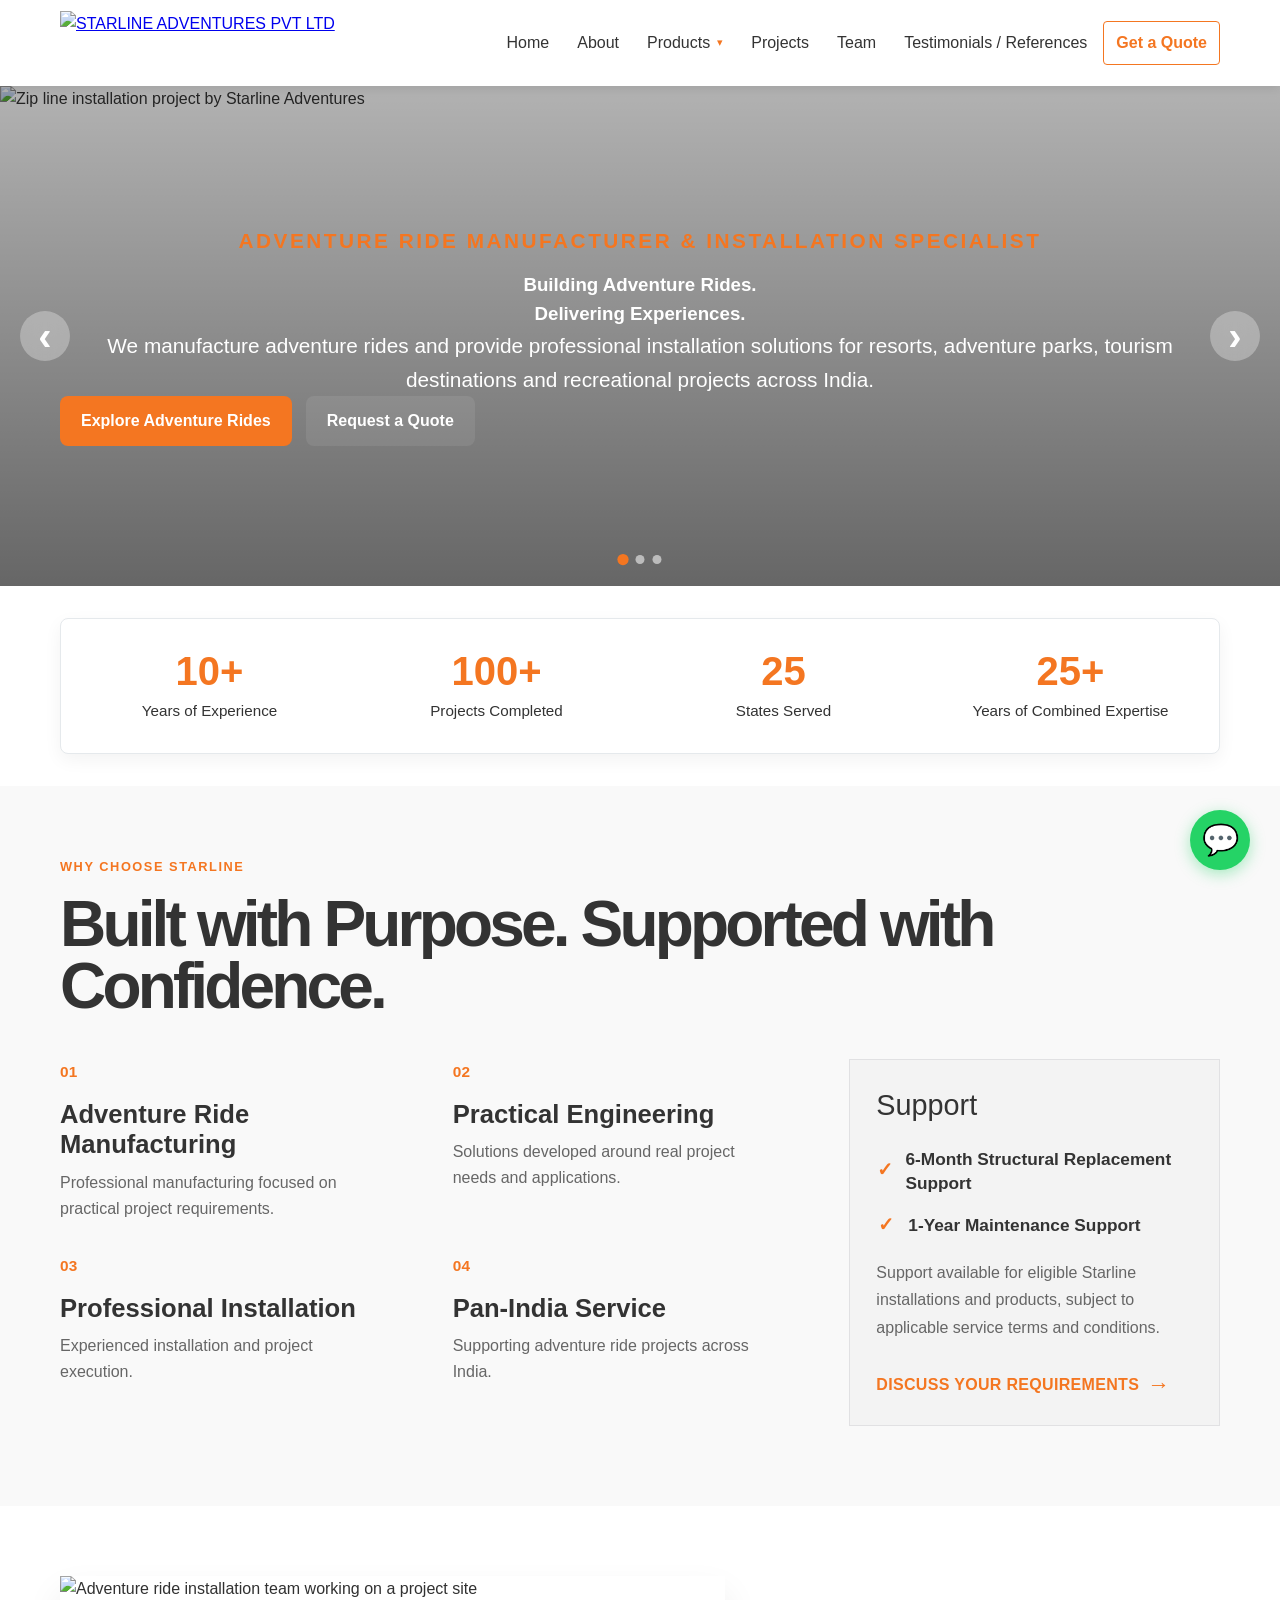
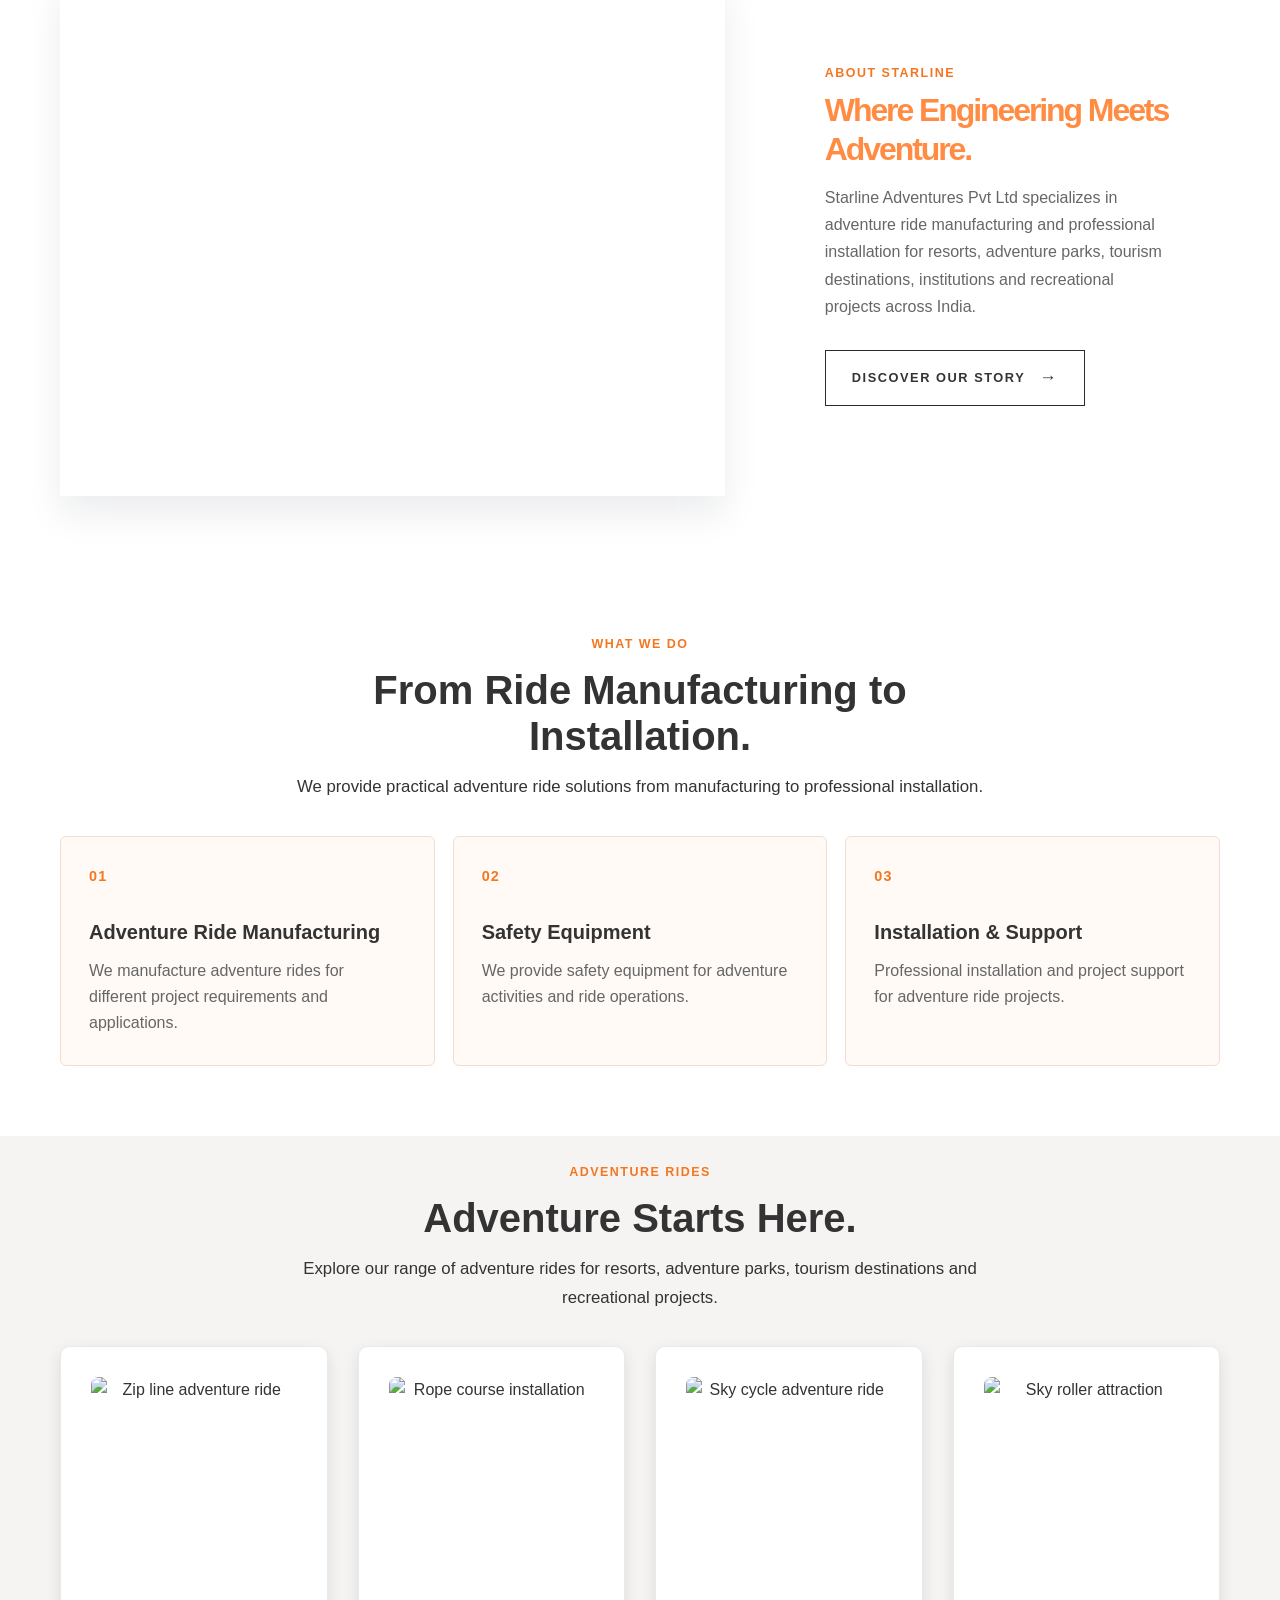
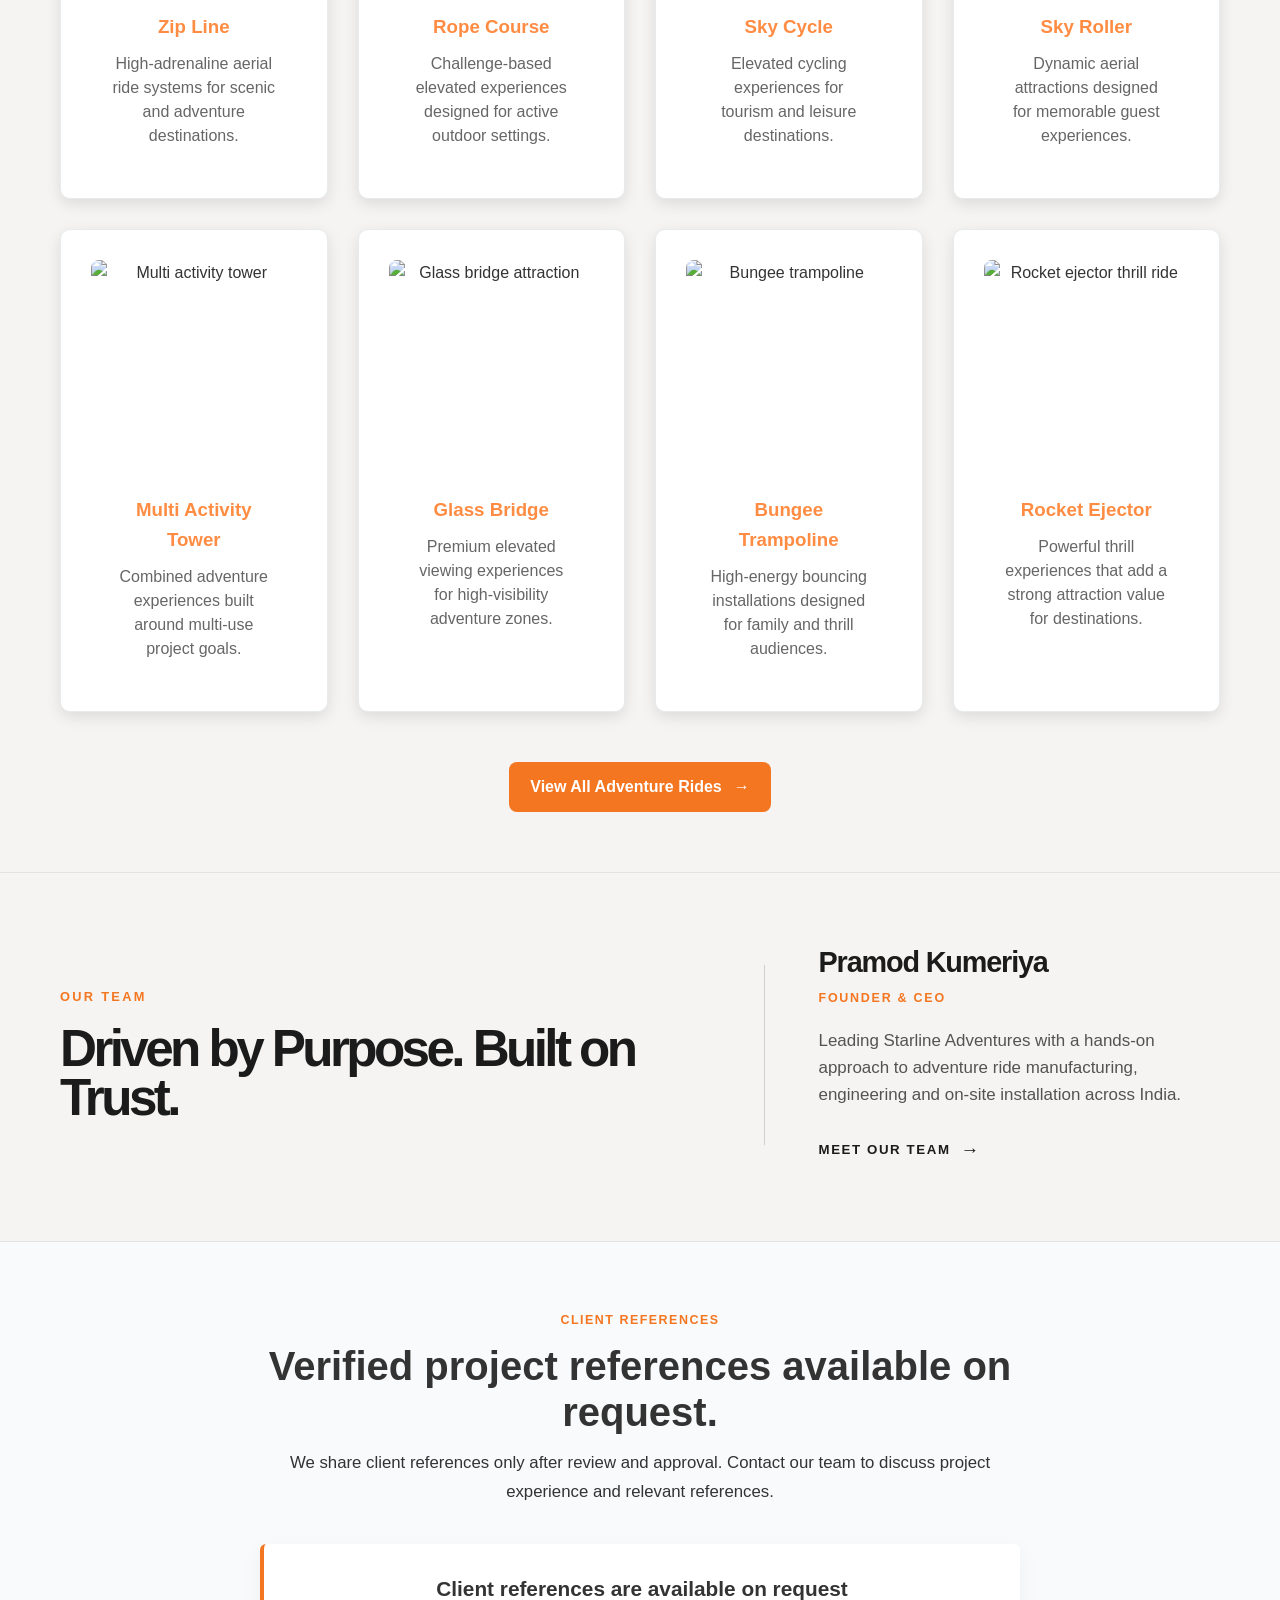
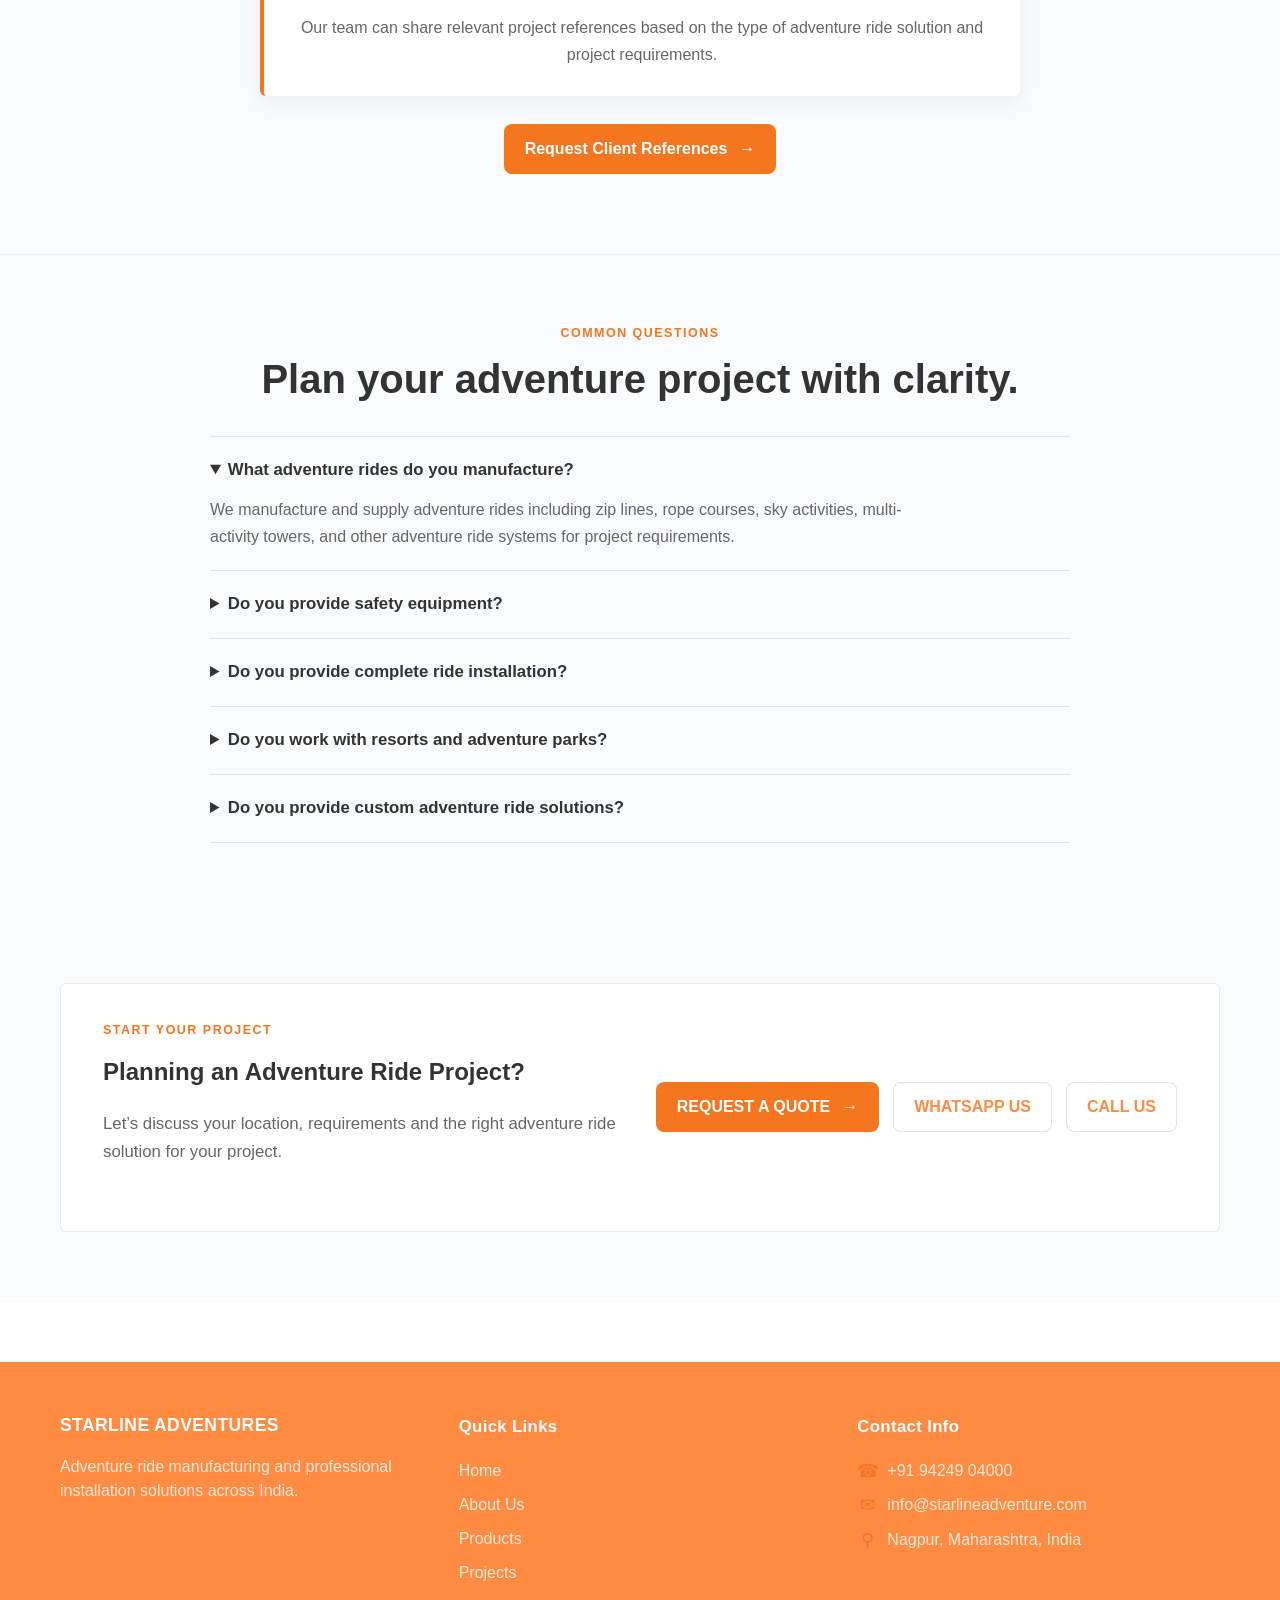
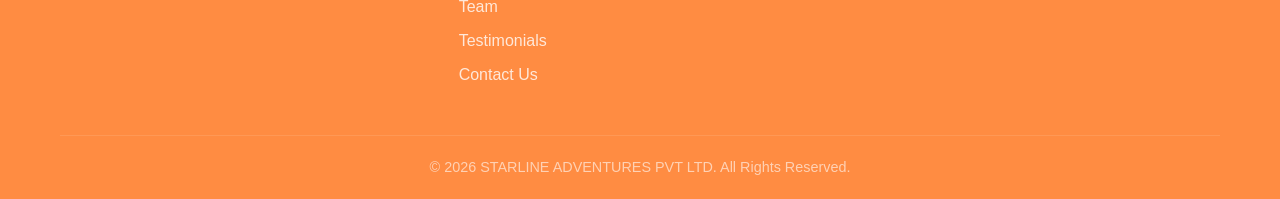
==== index.html @ 7ef1ff7c "Add files via upload" ====
<!DOCTYPE html>
    <html lang="en">

    <head>
        <meta charset="UTF-8">
        <meta name="viewport" content="width=device-width, initial-scale=1.0">

        <meta name="description"
            content="Starline Adventures is an adventure ride manufacturer and installation specialist, delivering adventure rides, safety equipment, and professional installation solutions across India.">

        <meta name="robots" content="index, follow">
        <meta name="theme-color" content="#F47621">
        <link rel="canonical" href="https://starlineadventures.com/">
        <meta property="og:type" content="website">
        <meta property="og:url" content="https://starlineadventures.com/">
        <meta property="og:title" content="Adventure Ride Manufacturer & Installation Specialist | Starline Adventures">
        <meta property="og:description" content="Starline Adventures is an adventure ride manufacturer and installation specialist delivering adventure rides, safety equipment, and professional installation solutions across India.">
        <meta property="og:image" content="https://starlineadventures.com/images/zipline_square.jpeg">
        <meta property="og:image:alt" content="Adventure ride installation by Starline Adventures">
        <meta name="twitter:card" content="summary_large_image">
        <meta name="twitter:title" content="Adventure Ride Manufacturer & Installation Specialist | Starline Adventures">
        <meta name="twitter:description" content="Starline Adventures is an adventure ride manufacturer and installation specialist delivering adventure rides, safety equipment, and professional installation solutions across India.">
        <meta name="twitter:image" content="https://starlineadventures.com/images/zipline_square.jpeg">
        <meta name="twitter:image:alt" content="Adventure ride installation by Starline Adventures">

        <link rel="icon" href="images/starline_logo.png" type="image/png">
        <link rel="preload" href="images/zipline_square.jpeg" as="image">

        <script type="application/ld+json">
        {
            "@context": "https://schema.org",
            "@graph": [
                {
                    "@type": "Organization",
                    "@id": "https://starlineadventures.com/#organization",
                    "name": "STARLINE ADVENTURES PVT LTD",
                    "url": "https://starlineadventures.com/",
                    "logo": "https://starlineadventures.com/images/starline_logo.png",
                    "telephone": "+91 94249 04000",
                    "email": "info@starlineadventure.com"
                },
                {
                    "@type": "LocalBusiness",
                    "@id": "https://starlineadventures.com/#localbusiness",
                    "name": "STARLINE ADVENTURES PVT LTD",
                    "url": "https://starlineadventures.com/",
                    "telephone": "+91 94249 04000",
                    "email": "info@starlineadventure.com",
                    "address": {
                        "@type": "PostalAddress",
                        "addressLocality": "Nagpur",
                        "addressRegion": "Maharashtra",
                        "addressCountry": "IN"
                    },
                    "parentOrganization": {
                        "@id": "https://starlineadventures.com/#organization"
                    }
                },
                {
                    "@type": "WebSite",
                    "@id": "https://starlineadventures.com/#website",
                    "name": "STARLINE ADVENTURES PVT LTD",
                    "url": "https://starlineadventures.com/",
                    "publisher": {
                        "@id": "https://starlineadventures.com/#organization"
                    }
                }
            ]
        }
        </script>

        <title>Adventure Ride Manufacturer & Installation Specialist | Starline Adventures</title>

        <link rel="stylesheet" href="css/style.css">
        <script src="js/config.js"></script>
    </head>

    <body>

        <!-- =========================
            HEADER
        ========================== -->
        <header class="header">

            <div class="container">

                <div class="header-content">

                    <!-- Logo -->
                    <a href="index.html" class="logo" aria-label="Starline Adventures Home">
                        <img src="images/starline_logo.png" alt="STARLINE ADVENTURES PVT LTD">
                    </a>


                    <!-- Mobile Menu -->
                    <button class="hamburger"
                        type="button"
                        aria-label="Open navigation menu"
                        aria-expanded="false"
                        aria-controls="primary-navigation">

                        <span></span>
                        <span></span>
                        <span></span>

                    </button>


                    <!-- Navigation -->
                    <nav class="nav-menu"
                        id="primary-navigation"
                        aria-label="Primary Navigation">

                        <a href="index.html"
                            class="active"
                            aria-current="page">
                            Home
                        </a>

                        <a href="about.html">
                            About
                        </a>

                        <div class="nav-dropdown">
                            <button class="nav-dropdown-toggle" type="button" aria-expanded="false" aria-haspopup="true" aria-controls="products-navigation">
                                Products <span class="nav-arrow" aria-hidden="true">&#9662;</span>
                            </button>
                            <div class="nav-dropdown-menu" id="products-navigation">
                                <a href="products.html">All Products</a>
                                <a href="products.html#zip-line">Adventure Rides</a>
                                <a href="products.html#safety">Safety Equipment</a>
                            </div>
                        </div>

                        <a href="portfolio.html">
                            Projects
                        </a>

                        <a href="team.html">
                            Team
                        </a>

                        <a href="testimonials.html">
                            Testimonials / References
                        </a>

                        <a href="contact.html"
                            class="nav-contact-btn">
                            Get a Quote
                        </a>

                    </nav>

                </div>

            </div>

        </header>


        <main>


            <!-- =========================
                HERO SECTION
            ========================== -->
            <section class="hero-section" aria-label="Featured Starline adventure rides">
                <div class="slider" aria-live="polite">
                    <article class="slide active" aria-label="Slide 1: Adventure ride manufacturer and installation specialist">
                        <img src="images/zipline_square.jpeg" alt="Zip line installation project by Starline Adventures" loading="eager" decoding="async">
                        <div class="slide-overlay">
                            <div class="container hero-slide-content-wrap">
                                <div class="slide-content">
                                    <p class="hero-eyebrow">ADVENTURE RIDE MANUFACTURER &amp; INSTALLATION SPECIALIST</p>
                                    <h1>Building Adventure Rides.<br><span>Delivering Experiences.</span></h1>
                                    <p>We manufacture adventure rides and provide professional installation solutions for resorts, adventure parks, tourism destinations and recreational projects across India.</p>
                                    <div class="hero-actions">
                                        <a href="products.html#zip-line" class="btn btn-primary">Explore Adventure Rides</a>
                                        <a href="contact.html" class="btn btn-secondary">Request a Quote</a>
                                    </div>
                                </div>
                            </div>
                        </div>
                    </article>

                    <article class="slide" aria-label="Slide 2: Engineered for adventure">
                        <img src="images/rope_course_square.jpeg" alt="Rope course adventure attraction by Starline Adventures" loading="eager" decoding="async">
                        <div class="slide-overlay">
                            <div class="container hero-slide-content-wrap">
                                <div class="slide-content">
                                    <p class="hero-eyebrow">ENGINEERED FOR ADVENTURE</p>
                                    <h1>Adventure Rides<br><span>Built for Experiences.</span></h1>
                                    <p>From ride manufacturing to professional installation, we deliver practical adventure solutions tailored to project requirements.</p>
                                    <div class="hero-actions">
                                        <a href="products.html" class="btn btn-primary">View Our Rides</a>
                                        <a href="contact.html" class="btn btn-secondary">Start Your Project</a>
                                    </div>
                                </div>
                            </div>
                        </div>
                    </article>

                    <article class="slide" aria-label="Slide 3: Complete project solutions">
                        <img src="images/tower_square.jpeg" alt="Multi activity tower project by Starline Adventures" loading="eager" decoding="async">
                        <div class="slide-overlay">
                            <div class="container hero-slide-content-wrap">
                                <div class="slide-content">
                                    <p class="hero-eyebrow">COMPLETE PROJECT SOLUTIONS</p>
                                    <h1>From Manufacturing<br><span>to Installation.</span></h1>
                                    <p>We manufacture adventure rides and support their professional installation for projects across India.</p>
                                    <div class="hero-actions">
                                        <a href="products.html" class="btn btn-primary">Explore Our Rides</a>
                                        <a href="contact.html" class="btn btn-secondary">Talk to Our Team</a>
                                    </div>
                                </div>
                            </div>
                        </div>
                    </article>

                    <button class="slider-arrow slider-arrow-left" type="button" aria-label="Previous slide"><span aria-hidden="true">&#8249;</span></button>
                    <button class="slider-arrow slider-arrow-right" type="button" aria-label="Next slide"><span aria-hidden="true">&#8250;</span></button>

                    <div class="slider-dots" aria-label="Slider navigation">
                        <button class="slider-dot active" type="button" aria-label="Show slide 1" aria-current="true"></button>
                        <button class="slider-dot" type="button" aria-label="Show slide 2" aria-current="false"></button>
                        <button class="slider-dot" type="button" aria-label="Show slide 3" aria-current="false"></button>
                    </div>
                </div>
            </section>



            <!-- =========================
                TRUST STATISTICS
            ========================== -->
            <section class="trust-statistics" aria-label="Starline Adventures experience and reach">

                <div class="container">

                    <h2 class="visually-hidden">Starline Adventures Experience and Reach</h2>

                    <div class="stats-grid">

                        <div class="stat-card">

                            <strong>10+</strong>

                            <span>
                                Years of Experience
                            </span>

                        </div>


                        <div class="stat-card">

                            <strong>100+</strong>

                            <span>
                                Projects Completed
                            </span>

                        </div>


                        <div class="stat-card">

                            <strong>25</strong>

                            <span>
                                States Served
                            </span>

                        </div>


                        <div class="stat-card">

                            <strong>25+</strong>

                            <span>
                                Years of Combined Expertise
                            </span>

                        </div>

                    </div>

                </div>

            </section>



            <section class="why-starline" aria-labelledby="why-starline-title">
                <div class="container">
                    <p class="section-eyebrow why-starline-eyebrow">WHY CHOOSE STARLINE</p>
                    <h2 id="why-starline-title" class="why-starline-title">
                        Built with Purpose. Supported with<br>
                        Confidence.
                    </h2>

                    <div class="why-starline-content">
                        <div class="why-starline-list">
                            <div class="why-item">
                                <span>01</span>
                                <div>
                                    <h3>Adventure Ride Manufacturing</h3>
                                    <p>Professional manufacturing focused on practical project requirements.</p>
                                </div>
                            </div>
                            <div class="why-item">
                                <span>02</span>
                                <div>
                                    <h3>Practical Engineering</h3>
                                    <p>Solutions developed around real project needs and applications.</p>
                                </div>
                            </div>
                            <div class="why-item">
                                <span>03</span>
                                <div>
                                    <h3>Professional Installation</h3>
                                    <p>Experienced installation and project execution.</p>
                                </div>
                            </div>
                            <div class="why-item">
                                <span>04</span>
                                <div>
                                    <h3>Pan-India Service</h3>
                                    <p>Supporting adventure ride projects across India.</p>
                                </div>
                            </div>
                        </div>

                        <aside class="support-panel" aria-label="Starline support details">
                            <h3>Support</h3>
                            <ul class="support-panel-list">
                                <li><span class="support-check" aria-hidden="true">✓</span> 6-Month Structural Replacement Support</li>
                                <li><span class="support-check" aria-hidden="true">✓</span> 1-Year Maintenance Support</li>
                            </ul>
                            <p>Support available for eligible Starline installations and products, subject to applicable service terms and conditions.</p>
                            <a href="contact.html" class="support-link">Discuss Your Requirements <span aria-hidden="true">&rarr;</span></a>
                        </aside>
                    </div>
                </div>
            </section>

            <section class="owner-section">
                <div class="container">
                    <div class="about-split">
                        <div class="about-image-wrap">
                            <img src="images/WhatsApp Image 2026-06-20 at 15.55.44.jpeg"
                                alt="Adventure ride installation team working on a project site"
                                loading="lazy"
                                decoding="async">
                        </div>

                        <div class="owner-content about-content">
                            <p class="owner-eyebrow">ABOUT STARLINE</p>
                            <h2>Where Engineering Meets Adventure.</h2>
                            <p>Starline Adventures Pvt Ltd specializes in adventure ride manufacturing and professional installation for resorts, adventure parks, tourism destinations, institutions and recreational projects across India.</p>
                            <a href="about.html" class="text-link">Discover Our Story <span aria-hidden="true">&rarr;</span></a>
                        </div>
                    </div>
                </div>
            </section>

            <section class="services-overview" aria-labelledby="what-we-do-title">
                <div class="container">
                    <div class="section-heading">
                        <p class="section-eyebrow">WHAT WE DO</p>
                        <h2 id="what-we-do-title">From Ride Manufacturing to Installation.</h2>
                        <p>We provide practical adventure ride solutions from manufacturing to professional installation.</p>
                    </div>

                    <div class="service-overview-grid">
                        <article class="service-overview-card">
                            <span class="service-number">01</span>
                            <h3>Adventure Ride Manufacturing</h3>
                            <p>We manufacture adventure rides for different project requirements and applications.</p>
                        </article>

                        <article class="service-overview-card">
                            <span class="service-number">02</span>
                            <h3>Safety Equipment</h3>
                            <p>We provide safety equipment for adventure activities and ride operations.</p>
                        </article>

                        <article class="service-overview-card">
                            <span class="service-number">03</span>
                            <h3>Installation &amp; Support</h3>
                            <p>Professional installation and project support for adventure ride projects.</p>
                        </article>
                    </div>
                </div>
            </section>



            <section class="products-section" aria-labelledby="adventure-rides-title">
                <div class="container">
                    <div class="section-heading">
                        <p class="section-eyebrow">ADVENTURE RIDES</p>
                        <h2 id="adventure-rides-title">Adventure Starts Here.</h2>
                        <p>Explore our range of adventure rides for resorts, adventure parks, tourism destinations and recreational projects.</p>
                    </div>

                    <div class="product-categories">
                        <a href="products.html#zip-line" class="category-card">
                            <img src="images/zipline_square.jpeg" alt="Zip line adventure ride" loading="lazy" decoding="async">
                            <div class="category-content">
                                <h3>Zip Line</h3>
                                <p>High-adrenaline aerial ride systems for scenic and adventure destinations.</p>
                            </div>
                        </a>

                        <a href="products.html#rope-course" class="category-card">
                            <img src="images/rope_course_square.jpeg" alt="Rope course installation" loading="lazy" decoding="async">
                            <div class="category-content">
                                <h3>Rope Course</h3>
                                <p>Challenge-based elevated experiences designed for active outdoor settings.</p>
                            </div>
                        </a>

                        <a href="products.html#sky-cycle" class="category-card">
                            <img src="images/sky_cycle_square.jpeg" alt="Sky cycle adventure ride" loading="lazy" decoding="async">
                            <div class="category-content">
                                <h3>Sky Cycle</h3>
                                <p>Elevated cycling experiences for tourism and leisure destinations.</p>
                            </div>
                        </a>

                        <a href="products.html#sky-roller" class="category-card">
                            <img src="images/sky_roller_square.jpeg" alt="Sky roller attraction" loading="lazy" decoding="async">
                            <div class="category-content">
                                <h3>Sky Roller</h3>
                                <p>Dynamic aerial attractions designed for memorable guest experiences.</p>
                            </div>
                        </a>

                        <a href="products.html#multi-activity-tower" class="category-card">
                            <img src="images/tower_square.jpeg" alt="Multi activity tower" loading="lazy" decoding="async">
                            <div class="category-content">
                                <h3>Multi Activity Tower</h3>
                                <p>Combined adventure experiences built around multi-use project goals.</p>
                            </div>
                        </a>

                        <a href="products.html#glass-bridge" class="category-card">
                            <img src="images/glass_square.jpg" alt="Glass bridge attraction" loading="lazy" decoding="async">
                            <div class="category-content">
                                <h3>Glass Bridge</h3>
                                <p>Premium elevated viewing experiences for high-visibility adventure zones.</p>
                            </div>
                        </a>

                        <a href="products.html#bungee-trampoline" class="category-card">
                            <img src="images/bungee_square.jpeg" alt="Bungee trampoline" loading="lazy" decoding="async">
                            <div class="category-content">
                                <h3>Bungee Trampoline</h3>
                                <p>High-energy bouncing installations designed for family and thrill audiences.</p>
                            </div>
                        </a>

                        <a href="products.html#rocket-ejector" class="category-card">
                            <img src="images/ejector_square1.jpeg" alt="Rocket ejector thrill ride" loading="lazy" decoding="async">
                            <div class="category-content">
                                <h3>Rocket Ejector</h3>
                                <p>Powerful thrill experiences that add a strong attraction value for destinations.</p>
                            </div>
                        </a>
                    </div>

                    <div class="section-button">
                        <a href="products.html" class="btn btn-primary">View All Adventure Rides <span aria-hidden="true">&rarr;</span></a>
                    </div>
                </div>
            </section>

            <section class="team-section" aria-labelledby="team-title">
                <div class="container">
                    <div class="team-showcase">
                        <div class="team-showcase-copy">
                            <p class="section-eyebrow team-eyebrow">Our Team</p>
                            <h2 id="team-title">Driven by Purpose. Built on Trust.</h2>
                        </div>

                        <div class="team-showcase-divider" aria-hidden="true"></div>

                        <div class="team-showcase-profile">
                            <h3>Pramod Kumeriya</h3>
                            <p class="team-role-label">Founder &amp; CEO</p>
                            <p class="team-role-note">Leading Starline Adventures with a hands-on approach to adventure ride manufacturing, engineering and on-site installation across India.</p>
                            <a href="team.html" class="team-link">Meet Our Team <span aria-hidden="true">&rarr;</span></a>
                        </div>
                    </div>
                </div>
            </section>



            <section class="testimonials-section homepage-testimonials" aria-labelledby="homepage-testimonials-title">
                <div class="container">
                    <div class="section-heading">
                        <p class="section-eyebrow">CLIENT REFERENCES</p>
                        <h2 id="homepage-testimonials-title">Verified project references available on request.</h2>
                        <p>We share client references only after review and approval. Contact our team to discuss project experience and relevant references.</p>
                    </div>

                    <div class="testimonial-verification-note">
                        <h3>Client references are available on request</h3>
                        <p>Our team can share relevant project references based on the type of adventure ride solution and project requirements.</p>
                    </div>

                    <div class="section-button">
                        <a href="contact.html" class="btn btn-primary">Request Client References <span aria-hidden="true">&rarr;</span></a>
                    </div>
                </div>
            </section>

            <section class="faq-section" aria-labelledby="faq-title">
                <div class="container">
                    <div class="section-heading">
                        <p class="section-eyebrow">COMMON QUESTIONS</p>
                        <h2 id="faq-title">Plan your adventure project with clarity.</h2>
                    </div>
                    <div class="faq-list">
                        <details open>
                            <summary>What adventure rides do you manufacture?</summary>
                            <p>We manufacture and supply adventure rides including zip lines, rope courses, sky activities, multi-activity towers, and other adventure ride systems for project requirements.</p>
                        </details>
                        <details>
                            <summary>Do you provide safety equipment?</summary>
                            <p>Yes. We provide safety equipment for adventure activities and ride operations to support safe and dependable project execution.</p>
                        </details>
                        <details>
                            <summary>Do you provide complete ride installation?</summary>
                            <p>Yes. We support professional installation and project execution for adventure ride systems and related setup requirements.</p>
                        </details>
                        <details>
                            <summary>Do you work with resorts and adventure parks?</summary>
                            <p>Yes. We support resorts, adventure parks, tourism destinations, institutions, and recreational projects across India.</p>
                        </details>
                        <details>
                            <summary>Do you provide custom adventure ride solutions?</summary>
                            <p>Yes. We assess project requirements, site conditions, and suitable adventure ride solutions based on your specific goals.</p>
                        </details>
                    </div>
                </div>
            </section>

            <section class="final-cta">
                <div class="container">
                    <div class="final-cta-content">
                        <div>
                            <p class="section-eyebrow">START YOUR PROJECT</p>
                            <h2>Planning an Adventure Ride Project?</h2>
                            <p>Let’s discuss your location, requirements and the right adventure ride solution for your project.</p>
                        </div>

                        <div class="final-cta-actions">
                            <a href="contact.html" class="btn btn-primary">REQUEST A QUOTE <span aria-hidden="true">&rarr;</span></a>
                            <a href="https://wa.me/919424904000?text=Hello%20STARLINE%20ADVENTURES%2C%20I%20would%20like%20to%20discuss%20an%20adventure%20ride%20project." class="btn btn-secondary" target="_blank" rel="noopener noreferrer">WHATSAPP US</a>
                            <a href="tel:+919424904000" class="btn btn-secondary">CALL US</a>
                        </div>
                    </div>
                </div>
            </section>


        </main>



        <!-- =========================
            WHATSAPP FLOAT BUTTON
        ========================== -->
        <a href="https://wa.me/919424904000"
            class="whatsapp-float"
            target="_blank"
            rel="noopener noreferrer"
            aria-label="Chat with Starline Adventures on WhatsApp"
            title="Chat on WhatsApp">

            <span aria-hidden="true">
                💬
            </span>

        </a>



        <!-- =========================
            FOOTER
        ========================== -->
        <footer class="footer">

            <div class="container">

                <div class="footer-content">


                    <!-- Company -->
                    <div class="footer-section">

                        <h3>
                            STARLINE ADVENTURES
                        </h3>

                        <p>
                            Adventure ride manufacturing and professional
                            installation solutions across India.
                        </p>

                    </div>


                    <!-- Quick Links -->
                    <div class="footer-section">

                        <h3>
                            Quick Links
                        </h3>

                        <a href="index.html">
                            Home
                        </a>

                        <a href="about.html">
                            About Us
                        </a>

                        <a href="products.html">
                            Products
                        </a>

                        <a href="portfolio.html">
                            Projects
                        </a>

                        <a href="team.html">
                            Team
                        </a>

                        <a href="testimonials.html">
                            Testimonials
                        </a>

                        <a href="contact.html">
                            Contact Us
                        </a>

                    </div>


                    <!-- Contact -->
                    <div class="footer-section">

                        <h3>
                            Contact Info
                        </h3>


                        <a class="footer-contact-link"
                            href="tel:+919424904000">

                            <span class="footer-icon"
                                aria-hidden="true">
                                &#9742;
                            </span>

                            +91 94249 04000

                        </a>


                        <a class="footer-contact-link"
                            href="mailto:info@starlineadventure.com">

                            <span class="footer-icon"
                                aria-hidden="true">
                                &#9993;
                            </span>

                            info@starlineadventure.com

                        </a>


                        <p class="footer-contact-line">

                            <span class="footer-icon"
                                aria-hidden="true">
                                &#9906;
                            </span>

                            Nagpur, Maharashtra, India

                        </p>

                    </div>

                </div>


                <div class="footer-bottom">

                    <p>
                        &copy; 2026 STARLINE ADVENTURES PVT LTD.
                        All Rights Reserved.
                    </p>

                </div>

            </div>

        </footer>



        <!-- Main JavaScript -->
        <script src="js/script.js"></script>


    </body>

    </html>
---- css/style.css ----
/* Global Styles */
* {
    margin: 0;
    padding: 0;
    box-sizing: border-box;
}

:root {
    --primary-color: #F47621;
    --secondary-color: #FF8C42;
    --accent-color: #D9531E;
    --text-dark: #333333;
    --text-light: #666666;
    --bg-light: #FFF5F0;
    --white: #ffffff;
    --success: #25D366;
    --digit-color: var(--primary-color); /* use site orange for stat digits */
}

body {
    font-family: 'Segoe UI', Tahoma, Geneva, Verdana, sans-serif;
    line-height: 1.6;
    color: var(--text-dark);
    overflow-x: hidden;
}

.visually-hidden {
    position: absolute !important;
    width: 1px !important;
    height: 1px !important;
    padding: 0 !important;
    margin: -1px !important;
    overflow: hidden !important;
    clip: rect(0, 0, 0, 0) !important;
    white-space: nowrap !important;
    border: 0 !important;
}

.skip-link {
    position: absolute;
    top: -48px;
    left: 20px;
    z-index: 3000;
    padding: 10px 14px;
    background: var(--text-dark);
    color: var(--white);
    text-decoration: none;
}

.skip-link:focus-visible {
    top: 12px;
}

a:focus-visible,
button:focus-visible,
summary:focus-visible,
[role="link"]:focus-visible {
    outline: 3px solid var(--primary-color);
    outline-offset: 3px;
}
.container {
    max-width: 1200px;
    margin: 0 auto;
    padding: 0 20px;
}

/* Header Styles */
.header {
    background: var(--white);
    box-shadow: 0 2px 10px rgba(0,0,0,0.1);
    position: sticky;
    top: 0;
    z-index: 1000;
    padding: 8px 0;
}

.header-content {
    display: flex;
    justify-content: space-between;
    align-items: center;
    min-height: 70px;
    position: relative;
}

.logo {
    display: flex;
    align-items: center;
    justify-content: flex-start;
}

.logo img {
    display: block;
    height: 64px;
    width: auto;
    max-width: 280px;
    object-fit: contain;
}

.nav-menu {
    display: flex;
    gap: 4px;
    align-items: center;
}

.nav-menu > a,
.nav-dropdown-toggle {
    display: inline-flex;
    min-height: 42px;
    align-items: center;
    justify-content: center;
    padding: 8px 12px;
    border-radius: 4px;
    white-space: nowrap;
}

.nav-menu > a {
    text-decoration: none;
    color: var(--text-dark);
    font-weight: 500;
    transition: color 0.3s;
}

.nav-menu > a:hover,
.nav-menu > a.active {
    color: var(--primary-color);
}

.nav-dropdown {
    position: relative;
}

.nav-dropdown-toggle {
    gap: 7px;
    background: transparent;
    border: 0;
    color: var(--text-dark);
    cursor: pointer;
    font: inherit;
    font-weight: 500;
    transition: color 0.25s, background 0.25s;
}

.nav-dropdown:hover .nav-dropdown-toggle,
.nav-dropdown:focus-within .nav-dropdown-toggle,
.nav-dropdown.active .nav-dropdown-toggle {
    color: var(--primary-color);
}

.nav-menu > a:hover,
.nav-dropdown-toggle:hover {
    background: #fff8f3;
}

.nav-contact-btn {
    border: 1px solid var(--primary-color);
    color: var(--primary-color) !important;
    font-weight: 600 !important;
}

.nav-contact-btn:hover {
    background: var(--primary-color) !important;
    color: var(--white) !important;
}

.nav-arrow {
    color: var(--primary-color);
    font-size: 0.7em;
    transition: transform 0.25s ease;
}

.nav-dropdown:hover .nav-arrow,
.nav-dropdown:focus-within .nav-arrow,
.nav-dropdown.open .nav-arrow {
    transform: rotate(180deg);
}

.nav-dropdown-menu {
    position: absolute;
    top: calc(100% + 12px);
    left: 50%;
    z-index: 1100;
    min-width: 220px;
    padding: 8px;
    background: var(--white);
    border: 1px solid #e7ebed;
    border-top: 3px solid var(--primary-color);
    border-radius: 5px;
    box-shadow: 0 10px 24px rgba(0, 0, 0, 0.12);
    opacity: 0;
    pointer-events: none;
    transform: translate(-50%, -8px);
    transition: opacity 0.22s ease, transform 0.22s ease;
}

.nav-dropdown-menu::before {
    content: '';
    position: absolute;
    top: -14px;
    left: 0;
    width: 100%;
    height: 14px;
}

.nav-dropdown:hover .nav-dropdown-menu,
.nav-dropdown:focus-within .nav-dropdown-menu,
.nav-dropdown.open .nav-dropdown-menu {
    opacity: 1;
    pointer-events: auto;
    transform: translate(-50%, 0);
}

.nav-dropdown-menu a {
    display: block;
    padding: 11px 13px;
    white-space: nowrap;
}

.nav-dropdown-menu a:hover,
.nav-dropdown-menu a:focus-visible {
    background: #fff4ec;
    color: var(--primary-color);
}

.share-btn {
    background: var(--accent-color);
    color: var(--white);
    padding: 8px 20px;
    border-radius: 5px;
    border: none;
    cursor: pointer;
    transition: background 0.3s;
}

.share-btn:hover {
    background: var(--secondary-color);
}

/* Hamburger Menu */
.hamburger {
    display: none;
    flex-direction: column;
    gap: 5px;
    background: none;
    border: none;
    cursor: pointer;
    padding: 10px;
    z-index: 1001;
}

.hamburger span {
    width: 25px;
    height: 3px;
    background: var(--text-dark);
    transition: all 0.3s ease;
    border-radius: 2px;
}

.hamburger.active span:nth-child(1) {
    transform: rotate(45deg) translate(7px, 7px);
}

.hamburger.active span:nth-child(2) {
    opacity: 0;
}

.hamburger.active span:nth-child(3) {
    transform: rotate(-45deg) translate(7px, -7px);
}

/* Homepage layout */
.hero-content {
    position: relative;
    z-index: 3;
    display: flex;
    min-height: 100%;
    flex-direction: column;
    align-items: flex-start;
    justify-content: center;
    padding-top: 40px;
    padding-bottom: 40px;
}

.hero-eyebrow,
.section-eyebrow {
    margin-bottom: 14px;
    color: var(--primary-color);
    font-size: 0.78em;
    font-weight: 700;
    letter-spacing: 0.12em;
    line-height: 1.4;
    text-transform: uppercase;
}

.hero-content h1,
.hero-content h2 {
    max-width: 680px;
    margin-bottom: 18px;
    color: var(--white);
    font-size: 4em;
    line-height: 1.05;
}

.hero-content h1 span,
.hero-content h2 span {
    color: var(--primary-color);
}

.hero-description {
    max-width: 570px;
    margin-bottom: 28px;
    color: rgba(255, 255, 255, 0.88);
    font-size: 1.05em;
    line-height: 1.7;
}

.hero-actions,
.final-cta-actions {
    display: flex;
    align-items: center;
    gap: 14px;
    flex-wrap: wrap;
}

.btn {
    display: inline-flex;
    align-items: center;
    justify-content: center;
    gap: 12px;
    min-height: 44px;
    padding: 11px 20px;
    border: 1px solid transparent;
    border-radius: 5px;
    font-weight: 600;
    text-decoration: none;
    transition: background 0.3s, border-color 0.3s, color 0.3s, transform 0.3s;
}

.btn:hover {
    transform: translateY(-2px);
}

.btn-primary {
    background: var(--primary-color);
    color: var(--white);
}

.btn-primary:hover {
    background: var(--accent-color);
}

.btn-secondary {
    background: rgba(255, 255, 255, 0.08);
    border-color: rgba(255, 255, 255, 0.6);
    color: var(--white);
}

.btn-secondary:hover {
    background: var(--white);
    color: var(--text-dark);
}

.final-cta .btn-secondary {
    background: var(--white);
    border-color: rgba(15, 23, 42, 0.12);
    color: var(--secondary-color);
}

.final-cta .btn-secondary:hover {
    background: var(--secondary-color);
    border-color: var(--secondary-color);
    color: var(--white);
}

.slider-dots {
    position: absolute;
    bottom: 22px;
    left: 50%;
    z-index: 10;
    display: flex;
    gap: 8px;
    transform: translateX(-50%);
}

.slider-dot {
    width: 9px;
    height: 9px;
    padding: 0;
    background: rgba(255, 255, 255, 0.55);
    border: 0;
    border-radius: 50%;
    cursor: pointer;
}

.slider-dot.active {
    background: var(--primary-color);
    transform: scale(1.25);
}

/* Hero Section */
.hero-section {
    position: relative;
    height: 500px;
    overflow: hidden;
}

.slider {
    position: relative;
    width: 100%;
    height: 100%;
}

.slide {
    position: absolute;
    width: 100%;
    height: 100%;
    background-position: center;
    background-repeat: no-repeat;
    background-size: cover;
    opacity: 0;
    transition: opacity 1s ease-in-out;
}

.slide.active {
    opacity: 1;
}

.slide img {
    width: 100%;
    height: 100%;
    object-fit: cover;
}

.slide.vertical-image {
    background-color: #e9edf0;
    background-size: contain;
}

.slide.vertical-image::before {
    content: '';
    position: absolute;
    top: 0;
    left: 0;
    width: 100%;
    height: 100%;
    background-image: inherit;
    background-size: cover;
    background-position: center;
    filter: blur(18px);
    transform: scale(1.08);
    z-index: 0;
}

.slide.vertical-image img {
    object-fit: contain;
    position: relative;
    z-index: 1;
}

.slide video {
    width: 100%;
    height: 100%;
    object-fit: cover;
}

.slide-overlay {
    position: absolute;
    top: 0;
    left: 0;
    width: 100%;
    height: 100%;
    background: linear-gradient(to bottom, rgba(0,0,0,0.3), rgba(0,0,0,0.6));
    display: flex;
    align-items: center;
    justify-content: center;
    z-index: 2;
}

.hero-showcase {
    position: relative;
    padding: 60px 0 40px;
    background: linear-gradient(135deg, rgba(31, 36, 48, 0.98), rgba(26, 29, 35, 0.8));
}

.hero-showcase-inner {
    display: grid;
    grid-template-columns: minmax(0, 1.05fr) minmax(260px, 0.95fr);
    gap: 36px;
    align-items: center;
}

.hero-copy {
    position: relative;
    z-index: 2;
    padding: 20px 0;
}

.hero-showcase .hero-eyebrow {
    margin-bottom: 16px;
    color: #ffb27a;
    font-size: 0.74em;
}

.hero-showcase h1 {
    max-width: 680px;
    margin-bottom: 18px;
    color: var(--white);
    font-size: clamp(2.8rem, 5vw, 5rem);
    line-height: 0.96;
    letter-spacing: -0.05em;
}

.hero-showcase h1 span {
    color: var(--primary-color);
}

.hero-showcase .hero-description {
    max-width: 620px;
    margin-bottom: 28px;
    color: rgba(255, 255, 255, 0.8);
    font-size: 1.08em;
    line-height: 1.75;
}

.hero-trust-line {
    margin-top: 20px;
    color: rgba(255, 255, 255, 0.78);
    font-size: 0.9em;
    letter-spacing: 0.08em;
    text-transform: uppercase;
}

.hero-visual {
    position: relative;
    overflow: hidden;
    min-height: 420px;
    border: 1px solid rgba(255, 255, 255, 0.08);
    border-radius: 20px;
    background: #f5f5f5;
    box-shadow: 0 28px 60px rgba(0, 0, 0, 0.18);
}

.hero-visual img {
    display: block;
    width: 100%;
    height: 100%;
    object-fit: cover;
}

.hero-badge {
    position: absolute;
    bottom: 18px;
    left: 18px;
    display: inline-flex;
    align-items: center;
    min-height: 42px;
    padding: 8px 14px;
    background: rgba(255, 255, 255, 0.92);
    border-radius: 999px;
    color: var(--text-dark);
    font-size: 0.72em;
    font-weight: 800;
    letter-spacing: 0.08em;
    text-transform: uppercase;
}

.slide-content {
    text-align: center;
    color: var(--white);
}

.slide-content h2 {
    font-size: 3em;
    margin-bottom: 10px;
}

.slide-content p {
    font-size: 1.3em;
}

/* Slider Navigation Arrows */
.slider-arrow {
    position: absolute;
    top: 50%;
    transform: translateY(-50%);
    background: rgba(255, 255, 255, 0.3);
    backdrop-filter: blur(10px);
    border: none;
    width: 50px;
    height: 50px;
    border-radius: 50%;
    cursor: pointer;
    z-index: 10;
    transition: all 0.3s ease;
    display: flex;
    align-items: center;
    justify-content: center;
}

.slider-arrow:hover {
    background: rgba(255, 255, 255, 0.5);
    transform: translateY(-50%) scale(1.1);
}

.slider-arrow span {
    font-size: 40px;
    color: var(--white);
    font-weight: bold;
    line-height: 1;
}

.slider-arrow-left {
    left: 20px;
}

.slider-arrow-right {
    right: 20px;
}

/* Search Section */
.search-section {
    background: var(--bg-light);
    padding: 30px 0;
}

.search-container {
    max-width: 600px;
    margin: 0 auto;
    position: relative;
}

.search-box {
    width: 100%;
    padding: 15px 50px 15px 20px;
    border: 2px solid var(--accent-color);
    border-radius: 30px;
    font-size: 1em;
    outline: none;
}

.search-btn {
    position: absolute;
    right: 5px;
    top: 50%;
    transform: translateY(-50%);
    background: var(--primary-color);
    color: var(--white);
    border: none;
    padding: 10px 25px;
    border-radius: 25px;
    cursor: pointer;
    transition: background 0.3s;
}

.search-btn:hover {
    background: var(--secondary-color);
}

/* Trust Statistics */
.trust-statistics {
    padding: 32px 0;
    background: var(--white);
}

/* Warranty & Maintenance Support */
.warranty-support {
    padding: 48px 0 36px;
    background: #fffaf7;
    border-top: 1px solid #f1ded0;
    border-bottom: 1px solid #f1ded0;
}

.warranty-support-header {
    display: grid;
    grid-template-columns: minmax(0, 1.15fr) minmax(280px, 0.85fr);
    gap: 36px;
    align-items: end;
    margin-bottom: 24px;
}

.warranty-support-header h2 {
    max-width: 680px;
    margin: 0;
    color: var(--text-dark);
    font-size: 2.1em;
    line-height: 1.16;
}

.warranty-support-header > p {
    margin: 0;
    color: var(--text-light);
    font-size: 0.98em;
    line-height: 1.65;
}

.warranty-support-grid {
    display: grid;
    grid-template-columns: repeat(2, minmax(0, 1fr));
    gap: 16px;
}

.warranty-support-card {
    display: flex;
    gap: 16px;
    min-width: 0;
    min-height: 176px;
    padding: 22px;
    background: var(--white);
    border: 1px solid #efd5c3;
    border-radius: 10px;
    box-shadow: 0 8px 20px rgba(71, 39, 20, 0.06);
}

.warranty-support-card-structural {
    border-left: 4px solid var(--accent-color);
}

.warranty-support-card-maintenance {
    background: #fffdfb;
    border-top: 4px solid var(--primary-color);
}

.warranty-support-icon {
    display: inline-flex;
    flex: 0 0 50px;
    width: 50px;
    height: 50px;
    align-items: center;
    justify-content: center;
    background: var(--primary-color);
    border-radius: 50%;
    color: var(--white);
    font-size: 0.92em;
    font-weight: 800;
}

.warranty-support-duration {
    margin: 0 0 6px;
    color: var(--primary-color);
    font-size: 0.78em;
    font-weight: 800;
    letter-spacing: 0.12em;
}

.warranty-support-card h3 {
    margin: 0 0 8px;
    color: var(--text-dark);
    font-size: 1.3em;
}

.warranty-support-list {
    display: grid;
    gap: 5px;
    margin: 0;
    padding: 0;
    color: var(--text-light);
    font-size: 0.9em;
    line-height: 1.45;
    list-style: none;
}

.warranty-support-list li {
    position: relative;
    padding-left: 16px;
}

.warranty-support-list li::before {
    position: absolute;
    left: 0;
    color: var(--primary-color);
    content: "\2713";
    font-weight: 800;
}

.warranty-support-footer {
    display: flex;
    flex-wrap: wrap;
    align-items: center;
    justify-content: space-between;
    gap: 14px 24px;
    margin-top: 22px;
    padding-top: 20px;
    border-top: 1px solid #f0ddd0;
}

.warranty-support-action {
    display: inline-flex;
    align-items: center;
    gap: 8px;
    padding: 10px 14px;
    border-radius: 4px;
    background: var(--primary-color);
    color: var(--white);
    font-size: 0.78em;
    font-weight: 800;
    letter-spacing: 0.04em;
    text-decoration: none;
    text-transform: uppercase;
    transition: background 0.2s ease, transform 0.2s ease;
}

.warranty-support-action:hover {
    background: var(--accent-color);
    transform: translateY(-2px);
}

.warranty-support-footer p,
.warranty-support-footer small {
    margin: 0;
}

.warranty-support-footer p {
    color: var(--text-dark);
    font-size: 0.87em;
}

.warranty-support-footer p strong {
    color: var(--primary-color);
}

.warranty-support-shield {
    margin-right: 4px;
    color: var(--primary-color);
    font-size: 1.25em;
    vertical-align: -0.08em;
}

.warranty-support-footer small {
    width: 100%;
    color: var(--text-light);
    font-size: 0.72em;
    line-height: 1.45;
}

/* Intro Section */
.intro-section {
    padding: 70px 0 75px;
    text-align: center;
    background: #f8fafb;
    border-top: 1px solid #edf0f2;
    border-bottom: 1px solid #edf0f2;
}

.section-heading {
    max-width: 760px;
    margin: 0 auto;
    text-align: center;
}

.section-heading h2 {
    margin-bottom: 14px;
    color: var(--text-dark);
    font-size: 2.5em;
    line-height: 1.15;
}

.section-heading > p:not(.section-eyebrow) {
    font-size: 1.05em;
    line-height: 1.7;
}

.component-section,
.safety-section {
    padding: 72px 0;
    background: #f8fafb;
}

.feature-grid {
    display: grid;
    grid-template-columns: repeat(3, minmax(0, 1fr));
    gap: 24px;
    margin-top: 34px;
}

.feature-card {
    overflow: hidden;
    background: var(--white);
    border: 1px solid rgba(15, 23, 42, 0.08);
    border-radius: 18px;
    box-shadow: 0 16px 30px rgba(15, 23, 42, 0.04);
}

.feature-card img {
    display: block;
    width: 100%;
    height: 240px;
    object-fit: cover;
}

.feature-card-body {
    padding: 22px 20px 24px;
}

.feature-card h3 {
    margin: 0 0 8px;
    color: var(--text-dark);
    font-size: 1.28em;
    line-height: 1.35;
}

.feature-card p {
    margin: 0;
    color: var(--text-light);
    line-height: 1.7;
}

.compact-card {
    display: flex;
    align-items: stretch;
    min-height: 180px;
    background: linear-gradient(135deg, #fffaf6 0%, #f7f9fb 100%);
}

.compact-card .feature-card-body {
    display: flex;
    flex-direction: column;
    justify-content: center;
}

.owner-section {
    padding: 72px 0 56px;
}

.about-split {
    display: grid;
    grid-template-columns: minmax(0, 1.5fr) minmax(0, 1fr);
    gap: 52px;
    align-items: center;
    background: transparent;
    border: 0;
    border-radius: 0;
    padding: 0;
    box-shadow: none;
}

.about-image-wrap {
    overflow: hidden;
    min-height: 520px;
    border-radius: 0;
    box-shadow: 0 18px 34px rgba(15, 23, 42, 0.08);
}

.about-image-wrap img {
    display: block;
    width: 100%;
    height: 100%;
    object-fit: cover;
    filter: saturate(1.05) contrast(1.03);
}

.about-content {
    padding: 8px 0 8px 12px;
}

.owner-eyebrow {
    margin-bottom: 24px;
    color: var(--primary-color);
    font-size: 0.8em;
    font-weight: 700;
    letter-spacing: 0.18em;
    text-transform: uppercase;
}

.about-content h2,
.owner-content h2 {
    margin-bottom: 22px;
    color: var(--text-dark);
    font-size: clamp(2.8rem, 4vw, 5rem);
    line-height: 0.96;
    letter-spacing: -0.065em;
}

.about-content p,
.owner-content > p:not(.owner-eyebrow):not(.owner-name) {
    margin: 0 0 30px;
    color: rgba(31, 36, 48, 0.72);
    font-size: 1.12rem;
    line-height: 1.65;
}

.owner-content .text-link,
.about-content .text-link {
    display: inline-flex;
    align-items: center;
    justify-content: center;
    gap: 14px;
    min-height: 56px;
    padding: 0 26px;
    border: 1px solid rgba(20, 20, 20, 0.9);
    border-radius: 0;
    background: transparent;
    color: var(--text-dark);
    font-size: 0.8em;
    font-weight: 700;
    letter-spacing: 0.12em;
    text-transform: uppercase;
    text-decoration: none;
    transition: background 0.25s ease, color 0.25s ease, border-color 0.25s ease;
}

.owner-content .text-link span,
.about-content .text-link span {
    font-size: 1.35em;
    line-height: 1;
}

.owner-content .text-link:hover,
.about-content .text-link:hover {
    background: var(--text-dark);
    border-color: var(--text-dark);
    color: var(--white);
}

.projects-heading {
    margin-bottom: 28px;
}

.project-grid {
    display: grid;
    grid-template-columns: repeat(3, minmax(0, 1fr));
    gap: 22px;
    margin-top: 22px;
}

.project-card {
    overflow: hidden;
    background: var(--white);
    border: 1px solid rgba(15, 23, 42, 0.08);
    border-radius: 18px;
    box-shadow: 0 18px 30px rgba(15, 23, 42, 0.04);
}

.project-card img {
    display: block;
    width: 100%;
    height: 260px;
    object-fit: cover;
}

.project-card-body {
    padding: 18px 18px 22px;
}

.project-label {
    margin: 0 0 10px;
    color: var(--primary-color);
    font-size: 0.72em;
    font-weight: 800;
    letter-spacing: 0.08em;
    text-transform: uppercase;
}

.project-card h3 {
    margin: 0 0 10px;
    color: var(--text-dark);
    font-size: 1.5em;
    line-height: 1.25;
}

.project-card p:not(.project-label) {
    margin: 0;
    color: var(--text-light);
    line-height: 1.7;
}

.intro-action,
.section-button {
    display: flex;
    justify-content: center;
    margin-top: 28px;
}

.text-link {
    display: inline-flex;
    align-items: center;
    gap: 10px;
    color: var(--secondary-color);
    font-weight: 700;
    text-decoration: none;
}

.intro-action .text-link {
    padding: 8px 0;
    color: var(--primary-color);
    font-size: 1.08em;
    font-weight: 700;
    border-bottom: 2px solid var(--primary-color);
}

.intro-action .text-link span {
    font-size: 1.25em;
    transition: transform 0.3s;
}

.intro-action .text-link:hover {
    color: var(--accent-color);
    border-color: var(--accent-color);
}

.intro-action .text-link:hover span {
    transform: translateX(4px);
}

.intro-eyebrow {
    margin-bottom: 12px !important;
    color: var(--primary-color) !important;
    font-size: 0.8em !important;
    font-weight: 700;
    letter-spacing: 0.12em;
    line-height: 1.3 !important;
    text-transform: uppercase;
}

.intro-section h2 {
    color: var(--secondary-color);
    font-size: 2.7em;
    line-height: 1.15;
    margin-bottom: 18px;
}

.intro-copy {
    max-width: 760px !important;
    margin: 0 auto !important;
    color: var(--text-light) !important;
    font-size: 1.05em !important;
    line-height: 1.75 !important;
}

.stats-heading {
    margin: 46px 0 16px;
}

.stats-heading h3 {
    color: var(--text-dark);
    font-size: 1.2em;
    margin-bottom: 4px;
}

.stats-heading p {
    color: var(--text-light);
    font-size: 0.9em;
    line-height: 1.5;
}

.stats-heading-secondary {
    margin-top: 38px;
}

.intro-section > .container > .iso-badge {
    font-size: 0.85em !important;
    margin-top: 20px;
}

.intro-section p {
    color: var(--text-light);
    max-width: 800px;
    margin: 0 auto;
    line-height: 1.6;
}

.tagline {
    color: var(--primary-color);
    font-weight: bold;
    font-style: italic;
    margin-top: 15px;
}

.iso-badge {
    color: var(--digit-color) !important;
    font-weight: 700;
    font-size: 0.95em;
    margin-top: 10px;
    text-align: center;
    background: linear-gradient(135deg, var(--bg-light) 0%, #e8f5e9 100%);
    padding: 8px 20px;
    border-radius: 25px;
    display: inline-block;
    box-shadow: 0 2px 8px rgba(0,0,0,0.05);
    border: 1px solid rgba(244, 118, 33, 0.2);
}

/* Stats Counter Section */
.stats-grid {
    display: grid;
    grid-template-columns: repeat(4, 1fr);
    gap: 20px;
    margin-top: 0;
    padding: 24px 15px;
    background: var(--white);
    border: 1px solid #e5e9ec;
    border-radius: 8px;
    box-shadow: 0 6px 18px rgba(0,0,0,0.05);
}

.stat-card {
    text-align: center;
    padding: 8px 10px;
    transition: transform 0.3s ease;
}

.stat-card:hover {
    transform: translateY(-10px);
}

.stat-number {
    font-size: 2.5em;
    font-weight: bold;
    color: var(--digit-color);
    line-height: 1;
    margin-bottom: 10px;
}

.stat-label {
    font-size: 0.95em;
    color: var(--text-dark);
    font-weight: 500;
    line-height: 1.4;
}

/* Secondary Stats Grid - Smaller styling for product completion stats */
.stats-grid-secondary {
    grid-template-columns: repeat(5, 1fr);
    gap: 15px;
    padding: 18px 15px;
}

.stats-grid-secondary .stat-number {
    font-size: 1.8em;
    margin-bottom: 8px;
    white-space: nowrap;
}

.stats-grid-secondary .stat-label {
    font-size: 0.85em;
}

.services-overview,
.why-starline,
.projects-preview,
.final-cta {
    padding: 70px 0;
}

.services-overview {
    background: var(--white);
}

.service-overview-grid {
    display: grid;
    grid-template-columns: repeat(3, 1fr);
    gap: 18px;
    margin-top: 34px;
}

.service-overview-card {
    padding: 28px;
    background: #fffaf6;
    border: 1px solid #f2ddd0;
    border-radius: 6px;
}

.service-number {
    display: block;
    margin-bottom: 18px;
    color: var(--primary-color);
    font-weight: 700;
    letter-spacing: 0.08em;
}

.service-overview-card h3 {
    margin-bottom: 10px;
    color: var(--text-dark);
    font-size: 1.25em;
}

.service-overview-card p {
    color: var(--text-light);
    line-height: 1.65;
}

.products-section {
    background: #f8fafb;
}

.product-categories {
    grid-template-columns: repeat(3, 1fr);
    gap: 18px;
    margin-top: 34px;
    margin-bottom: 0;
}

.category-card {
    display: block;
    overflow: hidden;
    padding: 0;
    border: 1px solid #e7ebed;
    color: inherit;
    text-decoration: none;
}

.category-card img {
    display: block;
    height: 190px;
    margin-bottom: 0;
    border-radius: 0;
}

.category-content {
    padding: 20px;
}

.category-content h3 {
    margin-bottom: 8px;
    color: var(--text-dark);
}

.category-content p {
    color: var(--text-light);
    line-height: 1.5;
}

.why-starline {
    background: #f9f9f9;
    padding: 72px 0 80px;
}

.why-starline-eyebrow {
    margin-bottom: 18px;
    color: var(--primary-color) !important;
    font-size: 0.8rem !important;
    letter-spacing: 0.12em;
}

.why-starline-title {
    margin: 0 0 42px;
    color: var(--text-dark);
    font-size: clamp(2.8rem, 5vw, 6rem);
    line-height: 0.96;
    letter-spacing: -0.06em;
}

.why-starline-content {
    display: grid;
    grid-template-columns: minmax(0, 1.6fr) minmax(260px, 0.8fr);
    gap: 48px;
    align-items: start;
}

.why-starline-list {
    display: grid;
    grid-template-columns: repeat(2, minmax(0, 1fr));
    gap: 32px 44px;
}

.why-item {
    display: block;
    padding: 0;
    border: 0;
}

.why-item > span {
    display: inline-block;
    margin-bottom: 14px;
    color: var(--primary-color);
    font-size: 0.96rem;
    font-weight: 700;
    letter-spacing: 0.02em;
}

.why-item h3 {
    margin: 0 0 10px;
    color: var(--text-dark);
    font-size: clamp(1.4rem, 2vw, 2rem);
    line-height: 1.2;
    font-weight: 700;
}

.why-item p {
    margin: 0;
    color: var(--text-light);
    font-size: 1rem;
    line-height: 1.6;
    max-width: 300px;
}

.support-panel {
    min-height: 100%;
    padding: 28px 26px 22px;
    background: #f3f3f3;
    border: 1px solid rgba(15, 23, 42, 0.08);
    border-radius: 0;
    box-shadow: none;
}

.support-panel h3 {
    margin: 0 0 24px;
    color: var(--text-dark);
    font-size: clamp(1.8rem, 2vw, 2.5rem);
    font-weight: 500;
    line-height: 1.2;
}

.support-panel-list {
    list-style: none;
    padding: 0;
    margin: 0 0 22px;
}

.support-panel-list li {
    display: flex;
    align-items: center;
    gap: 12px;
    margin-bottom: 18px;
    color: var(--text-dark);
    font-size: 1.08rem;
    font-weight: 600;
    line-height: 1.4;
}

.support-check {
    display: inline-flex;
    align-items: center;
    justify-content: center;
    width: 20px;
    height: 20px;
    color: var(--primary-color);
    font-size: 1.2rem;
    font-weight: 700;
}

.support-panel p {
    margin: 0 0 26px;
    color: var(--text-light);
    font-size: 1rem;
    line-height: 1.7;
}

.support-link {
    display: inline-flex;
    align-items: center;
    gap: 8px;
    color: var(--primary-color);
    text-decoration: none;
    font-size: 1rem;
    font-weight: 700;
    letter-spacing: 0.02em;
    text-transform: uppercase;
}

.support-link span {
    font-size: 1.4rem;
    transition: transform 0.2s ease;
}

.support-link:hover span {
    transform: translateX(4px);
}

.projects-preview {
    background: #fff4ec;
}

.projects-preview .container {
    display: block;
}

.projects-preview-content {
    max-width: 680px;
}

.projects-preview-image {
    min-height: 330px;
    overflow: hidden;
    border: 6px solid var(--white);
    border-radius: 8px;
    box-shadow: 0 8px 22px rgba(0, 0, 0, 0.12);
}

.projects-preview-image img {
    display: block;
    width: 100%;
    height: 360px;
    object-fit: cover;
}

.projects-preview-content > p:not(.section-eyebrow),
.final-cta p:not(.section-eyebrow) {
    margin: 18px 0 26px;
    color: var(--text-light);
    font-size: 1.05em;
    line-height: 1.7;
}

.final-cta {
    background: #f8fafb;
}

.final-cta-content {
    display: flex;
    align-items: center;
    justify-content: space-between;
    gap: 35px;
    padding: 38px 42px;
    background: var(--white);
    border: 1px solid #e7ebed;
    border-radius: 6px;
}

.final-cta-content > div:first-child {
    flex: 1;
}

/* WhatsApp Float Button */
.whatsapp-float {
    position: fixed;
    bottom: 30px;
    right: 30px;
    background: var(--success);
    color: var(--white);
    width: 60px;
    height: 60px;
    border-radius: 50%;
    display: flex;
    align-items: center;
    justify-content: center;
    font-size: 30px;
    box-shadow: 0 4px 15px rgba(37, 211, 102, 0.4);
    cursor: pointer;
    z-index: 999;
    transition: transform 0.3s;
    text-decoration: none;
}

.whatsapp-float:hover {
    transform: scale(1.1);
}

/* Client Logos Section */
.clients-section {
    padding: 60px 0;
    background: var(--white);
    text-align: center;
}

.clients-section h2 {
    color: var(--secondary-color);
    font-size: 2.5em;
    margin-bottom: 40px;
}

.clients-grid {
    display: grid;
    grid-template-columns: repeat(auto-fit, minmax(150px, 1fr));
    gap: 30px;
    align-items: center;
    justify-items: center;
}

.client-logo {
    background: var(--white);
    padding: 20px;
    border-radius: 10px;
    box-shadow: 0 3px 10px rgba(0,0,0,0.1);
    transition: all 0.3s ease;
    width: 100%;
    max-width: 180px;
    height: 120px;
    display: flex;
    align-items: center;
    justify-content: center;
}

.client-logo .client-text {
    font-weight: 700;
    color: var(--text-dark);
    text-align: center;
    padding: 0 10px;
}

.client-logo:hover {
    transform: translateY(-5px);
    box-shadow: 0 5px 20px rgba(0,0,0,0.15);
}

.client-logo img {
    width: 100%;
    height: 100%;
    object-fit: contain;
    filter: grayscale(100%);
    transition: filter 0.3s ease;
}

.client-logo:hover img {
    filter: grayscale(0%);
}

.product-modal {
    display: none;
    position: fixed;
    inset: 0;
    z-index: 2000;
    align-items: center;
    justify-content: center;
}

.product-modal[aria-hidden="false"] {
    display: flex;
}

.product-modal-backdrop {
    position: absolute;
    inset: 0;
    background: rgba(15, 23, 42, 0.64);
}

.product-modal-content {
    position: relative;
    z-index: 2010;
    width: min(980px, calc(100% - 32px));
    background: var(--white);
    border-radius: 18px;
    box-shadow: 0 28px 80px rgba(15, 23, 42, 0.2);
    overflow: hidden;
}

.product-modal-layout {
    display: grid;
    grid-template-columns: minmax(260px, 0.95fr) minmax(0, 1.2fr);
    min-height: 430px;
}

.product-modal-visual {
    background: #f4f6f8;
    border-right: 1px solid rgba(15, 23, 42, 0.08);
}

.product-modal-visual img {
    display: block;
    width: 100%;
    height: 100%;
    object-fit: cover;
}

.product-modal-body {
    padding: 30px 28px 26px;
}

.product-modal-category {
    margin: 0 0 10px;
    color: var(--primary-color);
    font-size: 0.72rem;
    font-weight: 700;
    letter-spacing: 0.12em;
    text-transform: uppercase;
}

.product-modal-body h3 {
    margin: 0 0 12px;
    color: var(--secondary-color);
    font-size: clamp(1.8rem, 2.3vw, 2.4rem);
    line-height: 1.2;
}

.product-modal-description {
    margin: 0 0 22px;
    color: var(--text-light);
    line-height: 1.75;
}

.product-modal-columns {
    display: grid;
    grid-template-columns: repeat(2, minmax(0, 1fr));
    gap: 22px;
    margin-bottom: 26px;
}

.product-modal-columns h4 {
    margin: 0 0 12px;
    color: var(--secondary-color);
    font-size: 1rem;
}

.modal-spec-list,
.modal-application-list {
    margin: 0;
    padding-left: 18px;
    color: var(--text-dark);
    line-height: 1.7;
}

.product-modal .modal-close {
    position: absolute;
    top: 12px;
    right: 16px;
    z-index: 2;
    width: 38px;
    height: 38px;
    background: rgba(15, 23, 42, 0.06);
    border: none;
    border-radius: 50%;
    color: var(--text-dark);
    font-size: 28px;
    cursor: pointer;
    transition: all 0.3s ease;
}

.product-modal .modal-close:hover {
    background: var(--primary-color);
    color: #fff;
}

.product-modal-actions {
    display: flex;
    flex-wrap: wrap;
    gap: 12px;
}

.product-modal-actions .btn {
    min-width: 170px;
    justify-content: center;
}

.btn-secondary-light {
    background: #fff;
    border: 1px solid rgba(15, 23, 42, 0.12);
    color: var(--secondary-color);
}

.btn-secondary-light:hover {
    background: var(--secondary-color);
    border-color: var(--secondary-color);
    color: #fff;
}

/* Nature-themed backgrounds per client card */
.clients-grid .client-logo:nth-child(1) {
    background: linear-gradient(135deg, #0b6623 0%, #2e8b57 100%); /* Forest Dept - deep green */
}
.clients-grid .client-logo:nth-child(2) {
    background: linear-gradient(135deg, #2e7d32 0%, #66bb6a 100%); /* MP Forest - medium green */
}
.clients-grid .client-logo:nth-child(3) {
    background: linear-gradient(135deg, #d2691e 0%, #f4a460 100%); /* Pench Tiger Reserve - earthy orange */
}
.clients-grid .client-logo:nth-child(4) {
    background: linear-gradient(135deg, #00bfa5 0%, #018786 100%); /* Kokan Zipline - teal/coastal */
}
.clients-grid .client-logo:nth-child(5) {
    background: linear-gradient(135deg, #c79e59 0%, #e9c46a 100%); /* Vintage Vision - warm vintage */
}
.clients-grid .client-logo:nth-child(6) {
    background: linear-gradient(135deg, #1b5e20 0%, #4caf50 100%); /* West Bengal Forest - rich green */
}
.clients-grid .client-logo:nth-child(7) {
    background: linear-gradient(135deg, #7cb342 0%, #aed581 100%); /* Shrushti Farm - farm green */
}
.clients-grid .client-logo:nth-child(8) {
    background: linear-gradient(135deg, #56ccf2 0%, #2f80ed 100%); /* Spring Valley - sky blue/green */
}

/* Ensure client text is readable on colored backgrounds */
.client-logo .client-text {
    color: #ffffff;
    text-shadow: 0 2px 6px rgba(0,0,0,0.35);
}

/* Product Grid */
.products-section {
    padding: 28px 0 60px;
    background: #f6f4f2;
}

.products-hero {
    background: #f6f4f2;
    padding: 28px 0 0;
}

.products-hero-inner {
    display: grid;
    grid-template-columns: 1.08fr 1fr;
    align-items: center;
    gap: 28px;
    min-height: 310px;
    padding: 0 20px 0;
}

.products-hero-copy {
    padding: 0 0 0 8px;
}

.products-hero h1 {
    max-width: 540px;
    margin-bottom: 18px;
    color: #1f2430;
    font-size: clamp(2.8rem, 4vw, 4rem);
    line-height: 1.08;
    letter-spacing: -0.04em;
}

.products-hero p {
    max-width: 560px;
    margin: 0;
    color: rgba(31, 36, 48, 0.72);
    font-size: 1.03rem;
    line-height: 1.7;
}

.products-hero-visual {
    position: relative;
    height: 100%;
    min-height: 300px;
    overflow: hidden;
    border-radius: 18px 18px 0 0;
    box-shadow: 0 18px 30px rgba(15, 23, 42, 0.08);
    background: #dfe9d9;
}

.products-hero-visual img {
    display: block;
    width: 100%;
    height: 100%;
    object-fit: cover;
    filter: saturate(0.95) contrast(1.05);
}

.section-title {
    text-align: center;
    color: var(--secondary-color);
    font-size: 2.5em;
    margin-bottom: 40px;
}

.product-categories {
    display: grid;
    grid-template-columns: repeat(auto-fit, minmax(250px, 1fr));
    gap: 30px;
    margin-bottom: 50px;
}

.category-card {
    background: var(--white);
    padding: 30px;
    border-radius: 10px;
    text-align: center;
    box-shadow: 0 5px 15px rgba(0,0,0,0.1);
    transition: transform 0.3s;
    cursor: pointer;
}

.category-card:hover {
    transform: translateY(-5px);
    box-shadow: 0 8px 25px rgba(0,0,0,0.15);
}

.category-navigation {
    margin: 18px 0 26px;
    padding: 22px 18px 16px;
    background: rgba(255,255,255,0.65);
    border: 1px solid rgba(15,23,42,0.08);
    border-radius: 18px;
    box-shadow: 0 18px 30px rgba(17,24,39,0.03);
}

.category-navigation h3 {
    margin-bottom: 18px;
    color: #1f2430;
    font-size: clamp(1.4rem, 2vw, 1.9rem);
    font-weight: 800;
    text-align: center;
}

.category-tools {
    display: flex;
    align-items: center;
    gap: 12px;
    margin-bottom: 18px;
}

.product-search-wrap {
    position: relative;
    display: flex;
    align-items: center;
    flex: 1;
    min-width: 200px;
    background: #fff;
    border: 1px solid rgba(15, 23, 42, 0.08);
    border-radius: 999px;
    overflow: hidden;
}

.search-icon {
    padding: 0 14px 0 16px;
    color: var(--primary-color);
    font-size: 1.1rem;
    font-weight: 700;
}

.product-search-wrap input {
    width: 100%;
    min-height: 46px;
    padding: 0 16px 0 0;
    border: none;
    background: transparent;
    color: var(--text-dark);
    font: inherit;
    outline: none;
}

.clear-search-btn {
    min-height: 42px;
    padding: 0 16px;
    border: 1px solid rgba(15, 23, 42, 0.08);
    border-radius: 999px;
    background: #fff;
    color: #1f2430;
    font-weight: 700;
    cursor: pointer;
}

.category-buttons {
    display: grid;
    grid-template-columns: repeat(5, minmax(0, 1fr));
    gap: 10px 12px;
}

.category-button {
    display: flex !important;
    align-items: center;
    justify-content: flex-start;
    gap: 8px;
    min-height: 62px;
    padding: 12px 14px;
    border-radius: 12px;
    background: rgba(255,255,255,0.75);
    border: 1px solid rgba(15,23,42,0.08);
    box-shadow: 0 1px 0 rgba(15,23,42,0.03);
    color: #232c36;
    font-weight: 700;
    font-size: 0.74rem;
    text-decoration: none;
    transition: all 0.3s ease;
    cursor: pointer;
    font-family: inherit;
    text-align: left;
}

.category-button span {
    display: inline-block;
}

.category-icon {
    display: inline-flex !important;
    align-items: center;
    justify-content: center;
    width: 28px;
    height: 28px;
    flex-shrink: 0;
    border-radius: 8px;
    background: rgba(244, 118, 33, 0.12);
    color: var(--primary-color);
    font-size: 1rem;
    line-height: 1;
}

.category-button:hover,
.category-button:focus,
.category-button.active {
    background: #fff;
    color: #1f2430;
    border-color: rgba(244,118,33,0.24);
    box-shadow: 0 10px 20px rgba(31,36,48,0.06);
    transform: translateY(-1px);
}

.category-button:hover .category-icon,
.category-button.active .category-icon {
    background: var(--primary-color);
    color: #fff;
}

.category-detail-panel {
    display: block;
    margin: 0 0 28px;
    padding: 28px 26px;
    background: var(--white);
    border: 1px solid rgba(15, 23, 42, 0.08);
    border-radius: 14px;
}

.category-detail-panel[hidden] {
    display: none;
}

.category-detail-header {
    margin-bottom: 20px;
}

.category-detail-label {
    margin: 0 0 10px;
    color: var(--primary-color);
    font-size: 0.72rem;
    font-weight: 700;
    letter-spacing: 0.12em;
    text-transform: uppercase;
}

.category-detail-header h2 {
    margin: 0;
    color: var(--secondary-color);
    font-size: clamp(1.9rem, 3vw, 2.6rem);
    line-height: 1.2;
}

.category-detail-body {
    display: grid;
    grid-template-columns: minmax(0, 1.2fr) minmax(240px, 0.8fr);
    gap: 24px;
    align-items: start;
}

.category-detail-copy {
    color: var(--text-light);
    line-height: 1.8;
}

.category-detail-copy p {
    margin: 0;
    font-size: 1.02rem;
}

.category-detail-meta {
    display: flex;
    flex-wrap: wrap;
    gap: 10px;
    margin-top: 18px;
}

.category-detail-meta span {
    display: inline-flex;
    align-items: center;
    padding: 8px 12px;
    background: var(--bg-light);
    border: 1px solid rgba(15, 23, 42, 0.06);
    border-radius: 999px;
    color: var(--text-dark);
    font-size: 0.82rem;
    font-weight: 600;
}

.category-detail-list-wrap {
    padding: 20px 22px;
    background: #f8fafb;
    border: 1px solid rgba(15, 23, 42, 0.05);
    border-radius: 12px;
}

.category-detail-list-wrap h3 {
    margin: 0 0 12px;
    color: var(--secondary-color);
    font-size: 1rem;
}

.category-detail-list {
    margin: 0;
    padding-left: 18px;
    color: var(--text-dark);
    line-height: 1.8;
}

.category-enquiry-box {
    margin-top: 24px;
    padding: 22px 20px;
    background: linear-gradient(135deg, #fffaf4 0%, #f5f7f9 100%);
    border: 1px solid rgba(245, 128, 32, 0.18);
    border-radius: 14px;
}

.category-enquiry-box h3 {
    margin: 0 0 16px;
    color: var(--secondary-color);
    font-size: clamp(1.2rem, 2vw, 1.6rem);
}

.category-enquiry-actions {
    display: flex;
    flex-wrap: wrap;
    gap: 12px;
}

.category-enquiry-actions a {
    display: inline-flex;
    align-items: center;
    justify-content: center;
    min-height: 46px;
    padding: 11px 20px;
    border: 1px solid var(--primary-color);
    border-radius: 8px;
    font-weight: 700;
    text-decoration: none;
    transition: all 0.3s ease;
}

.category-enquiry-actions .request-category-button {
    background: var(--primary-color);
    color: #fff;
}

.category-enquiry-actions .request-category-button:hover {
    background: var(--accent-color);
    border-color: var(--accent-color);
    transform: translateY(-1px);
}

.category-enquiry-actions .talk-expert-button {
    background: #fff;
    color: var(--secondary-color);
}

.category-enquiry-actions .talk-expert-button:hover {
    background: var(--secondary-color);
    border-color: var(--secondary-color);
    color: #fff;
    transform: translateY(-1px);
}

.product-category {
    scroll-margin-top: 110px;
    margin-bottom: 28px;
}

.product-section-head {
    display: flex;
    align-items: center;
    justify-content: space-between;
    gap: 18px;
    margin: 14px 0 20px;
    padding-top: 18px;
}

.product-section-copy {
    display: flex;
    align-items: center;
    gap: 14px;
    flex: 1;
}

.product-section-copy .section-badge {
    display: inline-flex;
    align-items: center;
    justify-content: center;
    width: 42px;
    height: 42px;
    border-radius: 12px;
    background: rgba(244, 118, 33, 0.12);
    color: var(--primary-color);
    font-size: 1.4rem;
    flex-shrink: 0;
}

.product-section-copy h2 {
    margin: 0;
    color: #1f2430;
    font-size: clamp(2rem, 2.6vw, 2.8rem);
    line-height: 1.1;
    letter-spacing: -0.04em;
}

.product-section-copy p {
    margin: 0;
    max-width: 620px;
    color: var(--text-light);
    font-size: 1rem;
    line-height: 1.7;
}

.product-section-controls {
    display: flex;
    align-items: center;
    gap: 12px;
    color: #4b5563;
    font-size: 0.8rem;
    font-weight: 700;
    white-space: nowrap;
}

.product-section-controls span {
    display: inline-flex;
    align-items: center;
    min-height: 36px;
    padding: 0 14px;
    border: 1px solid rgba(15,23,42,0.08);
    border-radius: 999px;
    background: rgba(255,255,255,0.65);
}

.product-nav-buttons {
    display: flex;
    gap: 8px;
}

.product-nav-buttons button {
    width: 32px;
    height: 32px;
    border: 1px solid rgba(15,23,42,0.08);
    border-radius: 50%;
    background: #fff;
    color: #1f2430;
    font-size: 1.5rem;
    line-height: 1;
    cursor: pointer;
}

.product-card.is-hidden {
    display: none !important;
}

.product-card.page-hidden {
    display: none !important;
}

.product-view-toggle {
    margin-top: 18px;
    padding: 12px 22px;
    border: 1px solid var(--primary-color);
    border-radius: 999px;
    background: var(--primary-color);
    color: #fff;
    font-weight: 700;
    font-size: 0.92rem;
    cursor: pointer;
    transition: all 0.3s ease;
}

.product-view-toggle:hover,
.product-view-toggle:focus {
    background: var(--accent-color);
    transform: translateY(-1px);
}

.category-card img {
    width: 100%;
    height: 200px;
    object-fit: cover;
    border-radius: 8px;
    margin-bottom: 15px;
}

.category-card h3 {
    color: var(--secondary-color);
    margin-bottom: 10px;
}

.view-more-products {
    display: block;
    width: fit-content;
    margin-top: 34px;
    margin-left: auto;
    margin-right: auto;
    padding: 12px 26px;
    background: var(--primary-color);
    color: var(--white);
    border-radius: 5px;
    font-weight: 600;
    text-decoration: none;
    transition: background 0.3s, transform 0.3s;
}

.view-more-products:hover {
    background: var(--accent-color);
    transform: translateY(-2px);
}

.product-category-tag {
    display: inline-flex;
    align-items: center;
    margin-bottom: 8px;
    color: var(--primary-color);
    font-size: 0.72rem;
    font-weight: 700;
    letter-spacing: 0.12em;
    text-transform: uppercase;
}

.product-summary {
    margin: 0 0 16px;
    color: var(--text-light);
    font-size: 0.82rem;
    line-height: 1.6;
}

.product-empty-state {
    margin-top: 18px;
    padding: 28px 24px;
    background: var(--white);
    border: 1px solid rgba(15, 23, 42, 0.08);
    border-radius: 14px;
    text-align: center;
}

.product-empty-state h3 {
    margin: 0 0 12px;
    color: var(--secondary-color);
}

.product-empty-state p {
    margin: 0 0 18px;
    color: var(--text-light);
    line-height: 1.7;
}

.custom-solution {
    margin: 28px 0 24px;
}

.custom-solution-inner {
    display: grid;
    grid-template-columns: minmax(0, 0.9fr) minmax(0, 1.2fr) minmax(0, 0.9fr);
    gap: 18px 22px;
    align-items: center;
    padding: 28px 30px;
    background: linear-gradient(135deg, #fffaf4 0%, #f5f7f9 100%);
    border: 1px solid rgba(245, 128, 32, 0.18);
    border-radius: 18px;
}

.section-kicker {
    margin: 0 0 8px;
    color: var(--primary-color);
    font-size: 0.76rem;
    font-weight: 700;
    letter-spacing: 0.12em;
    text-transform: uppercase;
}

.custom-solution h3 {
    margin: 0;
    color: var(--secondary-color);
    font-size: clamp(1.7rem, 2.4vw, 2.4rem);
}

.custom-solution p {
    margin: 0;
    color: var(--text-light);
    line-height: 1.7;
}

.custom-solution-actions {
    display: flex;
    justify-content: flex-end;
    flex-wrap: wrap;
    gap: 10px;
}

.btn {
    display: inline-flex;
    align-items: center;
    justify-content: center;
    min-height: 46px;
    padding: 11px 20px;
    border-radius: 8px;
    border: 1px solid transparent;
    font-weight: 700;
    text-decoration: none;
    transition: all 0.3s ease;
}

.btn-primary {
    background: var(--primary-color);
    color: #fff;
}

.btn-primary:hover {
    background: var(--accent-color);
    transform: translateY(-1px);
}

.trust-strip {
    display: grid;
    grid-template-columns: repeat(4, minmax(0, 1fr));
    gap: 14px;
    margin: 0 0 36px;
}

.trust-item {
    display: flex;
    align-items: center;
    gap: 12px;
    padding: 18px 16px;
    background: var(--white);
    border: 1px solid rgba(15, 23, 42, 0.08);
    border-radius: 12px;
    box-shadow: 0 8px 16px rgba(15, 23, 42, 0.04);
}

.trust-icon {
    display: inline-flex;
    align-items: center;
    justify-content: center;
    width: 28px;
    height: 28px;
    background: rgba(245, 128, 32, 0.12);
    border-radius: 50%;
    color: var(--primary-color);
    font-weight: 700;
}

.trust-item strong {
    display: block;
    color: var(--secondary-color);
    font-size: 0.96rem;
}

.trust-item small {
    color: var(--text-light);
    line-height: 1.5;
}

.owner-section {
    padding: 70px 0;
    background: #ffffff;
}

.owner-card {
    display: grid;
    grid-template-columns: minmax(220px, 0.8fr) minmax(0, 1.6fr);
    align-items: stretch;
    min-width: 0;
    max-width: 980px;
    margin: 0 auto;
    overflow: hidden;
    background: var(--bg-light);
    border: 1px solid #ececec;
    border-radius: 8px;
    box-shadow: 0 8px 24px rgba(0, 0, 0, 0.07);
}

.owner-card-text-only {
    display: block;
    max-width: 760px;
}

.owner-image-wrap {
    display: flex;
    align-items: center;
    justify-content: center;
    min-width: 0;
    min-height: 340px;
    background: #e7edf0;
}

.owner-image-wrap img {
    width: 100%;
    height: 100%;
    min-height: 340px;
    object-fit: cover;
}

.owner-content {
    align-self: center;
    min-width: 0;
    overflow-wrap: anywhere;
    padding: 42px 48px;
}

.owner-eyebrow {
    margin-bottom: 10px !important;
    color: var(--primary-color) !important;
    font-size: 0.78em !important;
    font-weight: 700;
    letter-spacing: 0.12em;
    line-height: 1.3 !important;
    text-transform: uppercase;
}

.owner-content h2 {
    margin-bottom: 16px;
    color: var(--secondary-color);
    font-size: 2em;
    line-height: 1.2;
}

.owner-name {
    margin-bottom: 15px !important;
    color: var(--text-dark) !important;
    font-size: 1.1em !important;
    font-weight: 700;
    line-height: 1.4 !important;
}

.owner-name span {
    color: var(--primary-color);
    font-size: 0.8em;
    font-weight: 600;
    margin-left: 8px;
}

.owner-content > p:not(.owner-eyebrow):not(.owner-name) {
    max-width: 580px;
    color: var(--text-light);
    font-size: 1em;
    line-height: 1.7;
}

.owner-link {
    display: inline-block;
    margin-top: 24px;
    padding: 11px 22px;
    background: var(--primary-color);
    color: var(--white);
    border-radius: 5px;
    font-weight: 600;
    text-decoration: none;
    transition: background 0.3s, transform 0.3s;
}

.owner-link:hover {
    background: var(--accent-color);
    transform: translateY(-2px);
}

.team-section {
    background: #f7f5f2;
    padding: 42px 0 62px;
}

.team-hero {
    display: grid;
    grid-template-columns: minmax(0, 1.1fr) minmax(320px, 0.9fr);
    gap: 28px;
    align-items: center;
    margin-bottom: 36px;
    padding: 26px 0 0;
}

.team-hero-copy {
    padding: 12px 0 12px 8px;
}

.team-hero-copy h1 {
    margin: 0 0 16px;
    color: #1f2430;
    font-size: clamp(2.5rem, 4vw, 4rem);
    line-height: 1.08;
    letter-spacing: -0.04em;
}

.team-hero-copy p:last-child {
    max-width: 560px;
    color: rgba(31, 36, 48, 0.74);
    font-size: 1.04rem;
    line-height: 1.75;
}

.team-hero-visual {
    position: relative;
    overflow: hidden;
    min-height: 300px;
    border-radius: 18px;
    box-shadow: 0 20px 34px rgba(17, 24, 39, 0.08);
}

.team-hero-visual img {
    display: block;
    width: 100%;
    height: 100%;
    min-height: 300px;
    object-fit: cover;
}

.team-grid {
    display: grid;
    grid-template-columns: repeat(4, minmax(0, 1fr));
    gap: 22px;
    margin-top: 18px;
}

.team-card {
    display: flex;
    flex-direction: column;
    overflow: hidden;
    background: var(--white);
    border: 1px solid rgba(15, 23, 42, 0.06);
    border-radius: 18px;
    box-shadow: 0 14px 26px rgba(15, 23, 42, 0.04);
    transition: transform 0.3s ease, box-shadow 0.3s ease;
}

.team-card:hover {
    transform: translateY(-4px);
    box-shadow: 0 18px 32px rgba(15, 23, 42, 0.08);
}

.team-image-wrap {
    overflow: hidden;
    background: #edf1f3;
}

.team-card img {
    display: block;
    width: 100%;
    height: 280px;
    object-fit: cover;
    transition: transform 0.35s ease;
}

.team-card:hover img {
    transform: scale(1.03);
}

.team-info {
    display: flex;
    flex-direction: column;
    flex: 1;
    padding: 18px 18px 20px;
}

.team-role-label {
    margin-bottom: 8px;
    color: var(--primary-color);
    font-size: 0.72rem;
    font-weight: 800;
    letter-spacing: 0.12em;
    text-transform: uppercase;
}

.team-info h3 {
    margin: 0 0 10px;
    color: #1f2430;
    font-size: clamp(1.3rem, 1.6vw, 1.7rem);
    line-height: 1.2;
}

.team-role-note {
    margin: 0;
    color: var(--text-light);
    font-size: 0.96rem;
    line-height: 1.7;
}

.team-tags {
    display: flex;
    flex-wrap: wrap;
    gap: 8px;
    margin-top: 16px;
}

.team-tags span {
    display: inline-flex;
    align-items: center;
    min-height: 28px;
    padding: 6px 10px;
    border-radius: 999px;
    background: rgba(244, 118, 33, 0.08);
    border: 1px solid rgba(244, 118, 33, 0.12);
    color: #1f2430;
    font-size: 0.72rem;
    font-weight: 700;
}

.team-expertise,
.team-values,
.team-cta {
    margin-top: 46px;
}

.team-section-heading {
    margin-bottom: 20px;
}

.team-section-heading h2 {
    margin: 0;
    color: #1f2430;
    font-size: clamp(1.9rem, 2.5vw, 2.6rem);
    line-height: 1.2;
    letter-spacing: -0.03em;
}

.center-heading {
    text-align: center;
}

.expertise-grid {
    display: grid;
    grid-template-columns: repeat(5, minmax(0, 1fr));
    gap: 18px;
}

.expertise-card {
    padding: 22px 18px 20px;
    background: var(--white);
    border: 1px solid rgba(15, 23, 42, 0.06);
    border-radius: 16px;
    box-shadow: 0 12px 22px rgba(15, 23, 42, 0.03);
}

.expertise-icon {
    display: inline-flex;
    align-items: center;
    justify-content: center;
    width: 42px;
    height: 42px;
    margin-bottom: 12px;
    border-radius: 12px;
    background: rgba(244, 118, 33, 0.12);
    color: var(--primary-color);
    font-size: 1.2rem;
    font-weight: 700;
}

.expertise-card h3 {
    margin: 0 0 8px;
    color: #1f2430;
    font-size: 1.05rem;
    line-height: 1.35;
}

.expertise-card p {
    margin: 0;
    color: var(--text-light);
    font-size: 0.92rem;
    line-height: 1.7;
}

.team-values {
    background: linear-gradient(135deg, #f8f3ed 0%, #f0f3f5 100%);
    border: 1px solid #eceaea;
    border-radius: 18px;
    padding: 34px 28px 30px;
}

.team-values-grid {
    display: grid;
    grid-template-columns: repeat(4, minmax(0, 1fr));
    gap: 18px;
}

.team-values-grid div {
    background: rgba(255,255,255,0.7);
    border: 1px solid rgba(15, 23, 42, 0.06);
    border-radius: 14px;
    padding: 20px 18px;
}

.team-values-grid h4 {
    margin: 0 0 10px;
    color: #1f2430;
    font-size: 1.1rem;
}

.team-values-grid p {
    margin: 0;
    color: var(--text-light);
    line-height: 1.7;
}

.team-cta-content {
    display: grid;
    grid-template-columns: minmax(0, 1fr) minmax(0, 1.2fr) auto;
    align-items: center;
    gap: 18px 26px;
    padding: 24px 26px;
    background: linear-gradient(135deg, #fffaf5 0%, #f5f7f9 100%);
    border: 1px solid rgba(244, 118, 33, 0.12);
    border-radius: 18px;
}

.team-cta-content h2 {
    margin: 0;
    color: #1f2430;
    font-size: clamp(1.8rem, 2.5vw, 2.5rem);
    line-height: 1.2;
}

.team-cta-content p {
    margin: 0;
    color: var(--text-light);
    line-height: 1.7;
}

.team-cta-actions {
    display: flex;
    justify-content: flex-end;
}

.social-links {
    display: flex;
    gap: 8px;
    flex-wrap: wrap;
}

.social-link {
    display: inline-flex;
    align-items: center;
    justify-content: center;
    width: 36px;
    height: 36px;
    border-radius: 50%;
    background: rgba(244, 118, 33, 0.12);
    color: var(--primary-color);
    font-weight: 700;
    font-size: 0.9rem;
}

@media (max-width: 1024px) {
    .why-starline-content {
        grid-template-columns: 1fr;
    }

    .why-starline-list {
        grid-template-columns: repeat(2, minmax(0, 1fr));
    }

    .team-grid {
        grid-template-columns: repeat(2, minmax(0, 1fr));
    }

    .expertise-grid {
        grid-template-columns: repeat(3, minmax(0, 1fr));
    }

    .team-values-grid {
        grid-template-columns: repeat(2, minmax(0, 1fr));
    }

    .team-cta-content {
        grid-template-columns: 1fr;
    }

    .team-cta-actions {
        justify-content: flex-start;
    }
}

@media (max-width: 768px) {
    .why-starline-title {
        font-size: clamp(2.2rem, 10vw, 4rem);
        line-height: 1.02;
    }

    .why-starline-list {
        grid-template-columns: 1fr;
        gap: 24px;
    }

    .support-panel {
        padding: 22px 18px;
    }

    .team-hero {
        grid-template-columns: 1fr;
    }

    .team-grid,
    .expertise-grid,
    .team-values-grid {
        grid-template-columns: 1fr;
    }
}

.product-grid {
    display: grid;
    grid-template-columns: repeat(6, minmax(0, 1fr));
    gap: 18px;
    align-items: stretch;
}

.product-card {
    display: flex;
    flex-direction: column;
    height: 100%;
    background: var(--white);
    border: 1px solid rgba(15,23,42,0.08);
    border-radius: 12px;
    overflow: hidden;
    box-shadow: 0 10px 18px rgba(15,23,42,0.04);
    transition: all 0.3s ease;
}

.product-card:hover {
    transform: translateY(-6px);
    box-shadow: 0 18px 28px rgba(15, 23, 42, 0.08);
    border-color: rgba(245, 128, 32, 0.25);
}

.product-card img {
    display: block;
    width: 100%;
    height: 170px;
    object-fit: cover;
    transition: transform 0.35s ease;
}

.product-card:hover img {
    transform: scale(1.03);
}

.product-info {
    display: flex;
    flex: 1;
    flex-direction: column;
    padding: 14px 14px 16px;
}

.product-number {
    display: inline-block;
    margin-bottom: 8px;
    color: var(--primary-color);
    font-size: 0.66rem;
    font-weight: 700;
    letter-spacing: 0.12em;
    text-transform: uppercase;
}

.product-card .product-number,
.product-card .product-category-tag {
    display: none;
}

.product-info h3 {
    margin: 0 0 8px;
    color: #1f2430;
    font-size: 1.02rem;
    line-height: 1.35;
    min-height: 2.7em;
}

.product-summary {
    margin: 0 0 14px;
    color: var(--text-light);
    font-size: 0.82rem;
    line-height: 1.6;
}

.product-specs {
    color: var(--text-light);
    margin: 10px 0;
    font-size: 0.9em;
}

.enquiry-btn {
    background: rgba(245,128,32,0.08);
    color: #1f2430;
    border: 1px solid rgba(245,128,32,0.18);
    padding: 10px 12px;
    border-radius: 7px;
    cursor: pointer;
    width: 100%;
    margin-top: auto;
    font-size: 0.8rem;
    font-weight: 700;
    transition: all 0.3s ease;
}

.enquiry-btn:hover {
    background: var(--primary-color);
    border-color: var(--primary-color);
    color: #fff;
    transform: translateY(-1px);
}

@media (max-width: 768px) {
   .products-section {
       padding: 44px 0;
   }

   .category-navigation {
       margin: 18px 0 28px;
       padding: 20px 16px;
   }

   .category-buttons {
       gap: 8px;
       grid-template-columns: repeat(2, minmax(0, 1fr));
   }

   .category-tools {
       flex-direction: column;
       align-items: stretch;
   }

   .category-buttons button,
   .category-buttons a {
       flex: 1 1 calc(50% - 8px);
   }

   .category-detail-body {
       grid-template-columns: 1fr;
   }

   .custom-solution-inner {
       grid-template-columns: 1fr;
       padding: 22px 20px;
   }

   .custom-solution-actions {
       justify-content: flex-start;
   }

   .trust-strip {
       grid-template-columns: repeat(2, minmax(0, 1fr));
   }

   .product-section-head {
       display: block;
   }

   .product-section-controls {
       justify-content: flex-start;
       margin-top: 10px;
   }

   .product-grid {
       grid-template-columns: repeat(2, minmax(0, 1fr));
       gap: 18px;
   }
}

@media (max-width: 520px) {
   .category-buttons button,
   .category-buttons a {
       flex-basis: 100%;
   }

   .category-buttons {
       grid-template-columns: 1fr;
   }

   .category-detail-panel {
       padding: 20px 16px;
   }

   .category-enquiry-actions {
       flex-direction: column;
   }

   .category-enquiry-actions a {
       width: 100%;
   }

   .product-grid {
       grid-template-columns: 1fr;
   }

   .product-card img {
       height: 220px;
   }

   .product-info h3 {
       min-height: auto;
   }

   .product-modal-layout,
   .product-modal-columns {
       grid-template-columns: 1fr;
   }

   .product-modal-body {
       padding: 22px 18px 20px;
   }

   .trust-strip {
       grid-template-columns: 1fr;
   }
}

/* =========================
   ABOUT SECTION
========================= */

.about-section {
    padding: 55px 0 70px;
    background: #f8fafb;
}

/* =========================
   ABOUT HERO
========================= */

.about-hero {
    display: grid;
    grid-template-columns: minmax(0, 1.4fr) minmax(280px, 0.8fr);
    min-height: 370px;
    overflow: hidden;
    background: var(--white);
    border: 1px solid #e7ebed;
    border-radius: 8px;
    box-shadow: 0 8px 24px rgba(0, 0, 0, 0.06);
}

.about-hero-content {
    align-self: center;
    padding: 58px 64px;
}

.about-card-label {
    margin-bottom: 10px;
    color: var(--primary-color);
    font-size: 0.76em;
    font-weight: 700;
    letter-spacing: 0.12em;
    text-transform: uppercase;
}

.about-hero h1 {
    margin-bottom: 20px;
    color: var(--text-dark);
    font-size: clamp(2.4em, 5vw, 4.4em);
    line-height: 1.05;
}

.about-hero h1 span {
    color: var(--primary-color);
}

.about-hero-copy {
    max-width: 570px;
    margin-bottom: 28px;
    color: var(--text-light);
    font-size: 1.05em;
    line-height: 1.75;
}

.about-hero-actions {
    display: flex;
    align-items: center;
    gap: 18px;
    flex-wrap: wrap;
}

.about-hero-link {
    display: inline-flex;
    align-items: center;
    gap: 12px;
    padding: 13px 20px;
    background: var(--primary-color);
    border: 1px solid var(--primary-color);
    border-radius: 5px;
    color: var(--white);
    font-weight: 600;
    text-decoration: none;
    transition: background 0.3s ease, transform 0.3s ease;
}

.about-hero-link:hover {
    background: var(--accent-color);
    transform: translateY(-2px);
}

.about-hero-link span {
    color: var(--white);
    font-size: 1.2em;
}

.about-secondary-link {
    color: var(--secondary-color);
    font-size: 0.95em;
    font-weight: 600;
    text-decoration: none;
    transition: color 0.3s ease;
}

.about-secondary-link:hover {
    color: var(--primary-color);
}


/* =========================
   HERO SIDE PANEL
========================= */

.about-hero-panel {
    position: relative;
    align-self: stretch;
    padding: 52px 42px;
    background: #fff4ec;
    border-left: 1px solid #f2ddd0;
}

.about-hero-panel h2 {
    max-width: 270px;
    margin-bottom: 16px;
    color: var(--secondary-color);
    font-size: 2em;
    line-height: 1.15;
}

.about-hero-panel > p:not(.about-card-label) {
    max-width: 280px;
    color: var(--text-light);
    line-height: 1.7;
}

.about-hero-mark {
    position: absolute;
    right: 38px;
    bottom: 26px;
    color: var(--primary-color);
    font-size: 5em;
    font-weight: 700;
    line-height: 1;
}


/* =========================
   COMPANY METRICS
========================= */

.about-metrics {
    display: grid;
    grid-template-columns: repeat(4, 1fr);
    gap: 14px;
    margin-top: 18px;
}

.metric-item {
    display: flex;
    flex-direction: column;
    justify-content: center;
    min-height: 118px;
    padding: 18px 20px;
    background: var(--white);
    border: 1px solid #e7ebed;
    border-radius: 6px;
    transition: transform 0.3s ease, box-shadow 0.3s ease;
}

.metric-item:hover {
    transform: translateY(-3px);
    box-shadow: 0 10px 25px rgba(0, 0, 0, 0.06);
}

.about-metrics strong {
    color: var(--primary-color);
    font-size: 2.2em;
    line-height: 1;
}

.about-metrics span {
    margin-top: 9px;
    color: var(--text-light);
    font-size: 0.9em;
}


/* =========================
   WHAT WE DO + MISSION
========================= */

.about-feature-grid {
    display: grid;
    grid-template-columns: 1.15fr 0.85fr;
    gap: 18px;
    margin-top: 18px;
}

.about-feature-card {
    position: relative;
    padding: 32px;
    background: var(--white);
    border: 1px solid #e7ebed;
    border-radius: 6px;
}

.about-feature-card h2 {
    max-width: 560px;
    margin-bottom: 25px;
    color: var(--text-dark);
    font-size: 1.8em;
    line-height: 1.2;
}

.about-service-list {
    display: grid;
    gap: 20px;
}

.about-service-item {
    display: grid;
    grid-template-columns: 42px 1fr;
    gap: 14px;
    align-items: start;
}

.about-service-item strong {
    color: var(--primary-color);
    font-size: 0.9em;
}

.about-service-item span {
    color: var(--text-light);
    line-height: 1.5;
}

.about-service-item b {
    display: block;
    margin-bottom: 5px;
    color: var(--text-dark);
}

.about-service-item small {
    display: block;
    color: var(--text-light);
    font-size: 0.92em;
    line-height: 1.6;
}


/* =========================
   MISSION CARD
========================= */

.about-mission-card {
    background: #fffaf6;
    border-color: #f2ddd0;
}

.about-mission-card > p:not(.about-card-label) {
    max-width: 400px;
    color: var(--text-light);
    line-height: 1.7;
}

.about-quote-mark {
    position: absolute;
    right: 26px;
    top: 18px;
    color: var(--primary-color);
    font-size: 4em;
    font-weight: 700;
    line-height: 1;
}


/* =========================
   WHY STARLINE ADVENTURES
========================= */

.about-standards {
    display: grid;
    grid-template-columns: 1fr 1fr;
    gap: 20px 40px;
    align-items: center;
    margin-top: 18px;
    padding: 32px;
    background: var(--secondary-color);
    border-radius: 6px;
    color: var(--white);
}

.about-standards-heading,
.about-standards-content {
    min-width: 0;
}

.about-standards .about-card-label {
    margin-bottom: 8px;
    color: var(--primary-color);
}

.about-standards h2 {
    margin: 0;
    color: var(--white);
    font-size: 1.8em;
    line-height: 1.2;
}

.about-standards-content > p {
    margin: 0 0 20px;
    color: rgba(255, 255, 255, 0.8);
    line-height: 1.7;
}

.about-certifications {
    display: flex;
    gap: 10px;
    flex-wrap: wrap;
}

.about-certifications span {
    padding: 8px 12px;
    border: 1px solid rgba(255, 255, 255, 0.25);
    border-radius: 4px;
    color: var(--white);
    font-size: 0.85em;
}


/* =========================
   WARRANTY & SUPPORT
========================= */

.about-warranty-support {
    margin-top: 18px;
    padding: 38px 32px;
    background: var(--white);
    border: 1px solid #e7ebed;
    border-radius: 8px;
}

.about-warranty-content {
    max-width: 720px;
    margin-bottom: 30px;
}

.about-warranty-content h2 {
    margin-bottom: 14px;
    color: var(--text-dark);
    font-size: 2em;
    line-height: 1.2;
}

.about-warranty-content > p:not(.about-card-label) {
    margin: 0;
    color: var(--text-light);
    line-height: 1.7;
}

.about-warranty-grid {
    display: grid;
    grid-template-columns: repeat(2, 1fr);
    gap: 18px;
}

.about-warranty-card {
    display: flex;
    align-items: flex-start;
    gap: 18px;
    padding: 24px;
    background: #fffaf6;
    border: 1px solid #f2ddd0;
    border-radius: 6px;
    transition: transform 0.3s ease, box-shadow 0.3s ease;
}

.about-warranty-card:hover {
    transform: translateY(-3px);
    box-shadow: 0 10px 25px rgba(0, 0, 0, 0.06);
}

.about-warranty-number {
    display: flex;
    flex: 0 0 54px;
    align-items: center;
    justify-content: center;
    width: 54px;
    height: 54px;
    background: var(--primary-color);
    border-radius: 50%;
    color: var(--white);
    font-size: 1.5em;
    font-weight: 700;
}

.about-warranty-card h3 {
    margin: 0 0 8px;
    color: var(--text-dark);
    font-size: 1.1em;
    line-height: 1.35;
}

.about-warranty-card p {
    margin: 0;
    color: var(--text-light);
    font-size: 0.94em;
    line-height: 1.65;
}

.about-warranty-note {
    margin: 22px 0 0;
    padding-top: 18px;
    border-top: 1px solid #e7ebed;
    color: var(--text-light);
    font-size: 0.84em;
    line-height: 1.6;
}


/* =========================
   FINAL CTA
========================= */

.about-final-cta {
    display: flex;
    align-items: center;
    justify-content: space-between;
    gap: 28px;
    margin-top: 18px;
    padding: 36px 32px;
    background: var(--white);
    border: 1px solid #e7ebed;
    border-radius: 6px;
}

.about-final-cta .about-card-label {
    margin-bottom: 7px;
}

.about-final-cta h2 {
    margin-bottom: 8px;
    color: var(--text-dark);
    font-size: 1.8em;
}

.about-final-cta p:not(.about-card-label) {
    max-width: 600px;
    margin: 0;
    color: var(--text-light);
    line-height: 1.6;
}

.about-cta-button {
    display: inline-flex;
    flex: 0 0 auto;
    align-items: center;
    gap: 14px;
    padding: 13px 22px;
    background: var(--primary-color);
    border-radius: 5px;
    color: var(--white);
    font-weight: 600;
    text-decoration: none;
    transition: background 0.3s ease, transform 0.3s ease;
}

.about-cta-button:hover {
    background: var(--accent-color);
    transform: translateY(-2px);
}


.about-hero-section {
    padding: 24px 0 12px;
    background: #f7f5f2;
}

.about-hero {
    display: grid;
    grid-template-columns: minmax(0, 1.18fr) minmax(300px, 0.82fr);
    gap: 24px;
    align-items: center;
    min-height: 360px;
    background: transparent;
    border: 0;
    border-radius: 0;
    box-shadow: none;
}

.about-hero-content {
    padding: 0 0 0 8px;
}

.about-card-label {
    margin-bottom: 18px;
    color: var(--primary-color);
    font-size: 0.78em;
    font-weight: 700;
    letter-spacing: 0.16em;
    text-transform: uppercase;
}

.about-hero h1 {
    margin-bottom: 26px;
    color: #1b1b1b;
    font-size: clamp(2.9rem, 4vw, 5.4rem);
    line-height: 0.96;
    letter-spacing: -0.07em;
}

.about-hero h1 span {
    color: var(--primary-color);
}

.about-hero-copy {
    max-width: 600px;
    margin-bottom: 30px;
    color: rgba(27, 27, 27, 0.72);
    font-size: 1.12rem;
    line-height: 1.7;
}

.about-hero-actions {
    display: flex;
    align-items: center;
    gap: 18px;
    flex-wrap: wrap;
}

.about-hero-link {
    display: inline-flex;
    align-items: center;
    justify-content: center;
    gap: 12px;
    padding: 0 26px;
    min-height: 56px;
    background: var(--primary-color);
    border: 1px solid var(--primary-color);
    border-radius: 0;
    color: var(--white);
    font-size: 0.8em;
    font-weight: 700;
    letter-spacing: 0.12em;
    text-decoration: none;
    text-transform: uppercase;
    transition: background 0.25s ease, color 0.25s ease, transform 0.25s ease;
}

.about-hero-link:hover {
    background: #d96113;
    transform: translateY(-2px);
}

.about-secondary-link {
    color: #1b1b1b;
    font-size: 0.9em;
    font-weight: 700;
    letter-spacing: 0.1em;
    text-decoration: none;
    text-transform: uppercase;
    transition: color 0.25s ease;
}

.about-secondary-link:hover {
    color: var(--primary-color);
}

.about-hero-visual {
    position: relative;
    overflow: hidden;
    min-height: 360px;
    background: #e8e3dc;
    box-shadow: 0 12px 24px rgba(15, 23, 42, 0.08);
}

.about-hero-visual img,
.about-who-we-are-visual img {
    display: block;
    width: 100%;
    height: 100%;
    object-fit: cover;
}

.about-image-caption {
    position: absolute;
    right: 18px;
    bottom: 18px;
    margin: 0;
    padding: 8px 12px;
    background: rgba(255, 255, 255, 0.8);
    color: #1b1b1b;
    font-size: 0.72em;
    font-weight: 700;
    letter-spacing: 0.12em;
    text-transform: uppercase;
}

.about-who-we-are {
    padding: 34px 0 18px;
}

.about-who-we-are-layout {
    display: grid;
    grid-template-columns: minmax(0, 1.1fr) minmax(0, 0.9fr);
    gap: 28px;
    align-items: center;
}

.about-who-we-are-content {
    padding-right: 10px;
}

.about-who-we-are-content h2,
.about-section-heading h2,
.about-warranty-content h2,
.about-final-cta h2 {
    margin: 0 0 18px;
    color: #1b1b1b;
    font-size: clamp(2.4rem, 3vw, 4rem);
    line-height: 1.02;
    letter-spacing: -0.06em;
}

.about-who-we-are-content > p:not(.about-card-label),
.about-warranty-content > p:not(.about-card-label),
.about-final-cta p:not(.about-card-label) {
    margin: 0 0 18px;
    color: rgba(27, 27, 27, 0.72);
    font-size: 1.08rem;
    line-height: 1.7;
}

.about-who-we-are-visual {
    overflow: hidden;
    min-height: 300px;
    box-shadow: 0 12px 22px rgba(15, 23, 42, 0.06);
}

.about-highlights,
.about-what-we-do,
.about-why-starline {
    padding: 10px 0 38px;
}

.about-section-heading {
    max-width: 760px;
    margin-bottom: 18px;
}

.about-metrics {
    display: grid;
    grid-template-columns: repeat(4, minmax(0, 1fr));
    gap: 18px;
}

.metric-item {
    display: flex;
    flex-direction: column;
    justify-content: center;
    min-height: 150px;
    padding: 22px 18px;
    background: var(--white);
    border: 1px solid rgba(15, 23, 42, 0.08);
    box-shadow: 0 14px 28px rgba(15, 23, 42, 0.03);
}

.about-metrics strong {
    margin-bottom: 10px;
    color: var(--primary-color);
    font-size: clamp(2.2rem, 3vw, 3.2rem);
    line-height: 1;
    letter-spacing: -0.05em;
}

.about-metrics span {
    color: rgba(27, 27, 27, 0.72);
    font-size: 0.95rem;
    line-height: 1.5;
}

.about-service-grid,
.about-why-grid {
    display: grid;
    gap: 16px;
}

.about-service-grid {
    grid-template-columns: repeat(3, minmax(0, 1fr));
}

.about-service-item {
    padding: 18px 18px 16px;
    background: #fffaf6;
    border: 1px solid rgba(244, 118, 33, 0.12);
}

.about-service-item strong {
    color: var(--primary-color);
    font-size: 0.78em;
    font-weight: 800;
    letter-spacing: 0.12em;
    text-transform: uppercase;
}

.about-service-item b {
    display: block;
    margin: 12px 0 10px;
    color: #1b1b1b;
    font-size: 1.45rem;
    line-height: 1.2;
}

.about-service-item small {
    color: rgba(27, 27, 27, 0.72);
    font-size: 1rem;
    line-height: 1.7;
}

.about-why-grid {
    grid-template-columns: repeat(4, minmax(0, 1fr));
    gap: 14px;
}

.why-card {
    padding: 16px 16px 14px;
    background: #f9f9f9;
    border: 1px solid rgba(15, 23, 42, 0.08);
}

.why-card-index {
    display: block;
    margin-bottom: 14px;
    color: var(--primary-color);
    font-size: 0.82em;
    font-weight: 700;
    letter-spacing: 0.14em;
    text-transform: uppercase;
}

.why-card h3 {
    margin: 0 0 10px;
    color: #1b1b1b;
    font-size: 1.35rem;
    line-height: 1.3;
}

.why-card p {
    margin: 0;
    color: rgba(27, 27, 27, 0.72);
    font-size: 0.98rem;
    line-height: 1.7;
}

.about-warranty-support {
    margin-top: 8px;
    padding: 22px 18px;
    background: #ffffff;
    border: 1px solid rgba(15, 23, 42, 0.08);
    border-radius: 18px;
    box-shadow: 0 10px 20px rgba(15, 23, 42, 0.02);
}

.about-warranty-content {
    margin-bottom: 16px;
}

.about-warranty-grid {
    display: grid;
    grid-template-columns: repeat(2, minmax(0, 1fr));
    gap: 18px;
}

.about-warranty-card {
    display: flex;
    align-items: center;
    gap: 18px;
    padding: 24px 20px;
    background: #fffaf6;
    border: 1px solid rgba(244, 118, 33, 0.12);
    border-radius: 14px;
}

.about-warranty-number {
    display: inline-flex;
    align-items: center;
    justify-content: center;
    width: 54px;
    height: 54px;
    background: var(--primary-color);
    border-radius: 50%;
    color: var(--white);
    font-size: 1.4rem;
    font-weight: 700;
}

.about-warranty-card h3 {
    margin: 0;
    color: #1b1b1b;
    font-size: 1.22rem;
    line-height: 1.3;
}

.warranty-disclaimer,
.about-warranty-note {
    margin: 18px 0 0;
    color: rgba(27, 27, 27, 0.7);
    font-size: 0.8em;
    letter-spacing: 0.04em;
    text-transform: uppercase;
}

.about-final-cta {
    display: flex;
    align-items: center;
    justify-content: space-between;
    gap: 16px;
    margin-top: 10px;
    padding: 20px 18px;
    background: #f5f4f2;
    border: 1px solid rgba(15, 23, 42, 0.08);
    border-radius: 18px;
}

.about-final-cta .about-card-label {
    margin-bottom: 10px;
}

.about-final-cta p:not(.about-card-label) {
    max-width: 620px;
    margin: 0;
}

.about-cta-button {
    display: inline-flex;
    align-items: center;
    justify-content: center;
    gap: 12px;
    min-height: 56px;
    padding: 0 26px;
    background: #1b1b1b;
    border: 1px solid #1b1b1b;
    border-radius: 0;
    color: var(--white);
    font-size: 0.8em;
    font-weight: 700;
    letter-spacing: 0.12em;
    text-decoration: none;
    text-transform: uppercase;
    transition: background 0.25s ease, transform 0.25s ease;
}

.about-cta-button:hover {
    background: var(--primary-color);
    border-color: var(--primary-color);
    transform: translateY(-2px);
}

@media (max-width: 992px) {
    .about-hero {
        grid-template-columns: 1fr;
        gap: 18px;
    }

    .about-hero-content {
        padding: 0;
    }

    .about-hero-visual,
    .about-who-we-are-visual {
        min-height: 280px;
    }

    .about-who-we-are-layout,
    .about-service-grid,
    .about-why-grid,
    .about-warranty-grid {
        grid-template-columns: 1fr 1fr;
    }

    .about-final-cta {
        flex-direction: column;
        align-items: flex-start;
    }
}

@media (max-width: 768px) {
    .about-hero-section {
        padding-top: 24px;
    }

    .about-who-we-are-layout,
    .about-service-grid,
    .about-why-grid,
    .about-warranty-grid,
    .about-metrics {
        grid-template-columns: 1fr;
    }

    .about-hero-content,
    .about-who-we-are-content,
    .about-feature-card,
    .about-standards,
    .about-warranty-support,
    .about-final-cta {
        padding-left: 0;
        padding-right: 0;
    }

    .about-final-cta {
        padding: 18px 16px;
    }

    .about-cta-button {
        width: 100%;
    }
}

/* =========================
   RESPONSIVE
========================= */

@media (max-width: 992px) {

    .about-hero {
        grid-template-columns: 1fr;
    }

    .about-hero-panel {
        min-height: 260px;
        border-top: 1px solid #f2ddd0;
        border-left: none;
    }

    .about-metrics {
        grid-template-columns: repeat(2, 1fr);
    }

    .about-feature-grid {
        grid-template-columns: 1fr;
    }

    .about-standards {
        grid-template-columns: 1fr;
    }

    .about-warranty-grid {
        grid-template-columns: 1fr;
    }
}


@media (max-width: 768px) {

    .about-section {
        padding: 35px 0 50px;
    }

    .about-hero-content {
        padding: 40px 28px;
    }

    .about-hero-panel {
        padding: 38px 28px;
    }

    .about-feature-card,
    .about-standards,
    .about-warranty-support,
    .about-final-cta {
        padding: 28px 24px;
    }

    .about-final-cta {
        align-items: flex-start;
        flex-direction: column;
    }

    .about-final-cta .about-cta-button {
        width: 100%;
        justify-content: center;
    }
}


@media (max-width: 576px) {

    .about-hero-content {
        padding: 34px 22px;
    }

    .about-hero h1 {
        font-size: 2.5em;
    }

    .about-hero-panel {
        padding: 34px 22px;
    }

    .about-hero-panel h2 {
        font-size: 1.7em;
    }

    .about-metrics {
        grid-template-columns: 1fr 1fr;
        gap: 10px;
    }

    .metric-item {
        min-height: 105px;
        padding: 16px;
    }

    .about-metrics strong {
        font-size: 1.8em;
    }

    .about-feature-card,
    .about-standards,
    .about-warranty-support,
    .about-final-cta {
        padding: 24px 20px;
    }

    .about-feature-card h2,
    .about-warranty-content h2,
    .about-final-cta h2 {
        font-size: 1.5em;
    }

    .about-warranty-card {
        gap: 14px;
        padding: 18px;
    }

    .about-warranty-number {
        flex: 0 0 46px;
        width: 46px;
        height: 46px;
        font-size: 1.25em;
    }

    .about-hero-actions {
        align-items: stretch;
        flex-direction: column;
    }

    .about-hero-link {
        justify-content: center;
    }

    .about-secondary-link {
        text-align: center;
    }

    .about-quote-mark {
        right: 18px;
        top: 12px;
    }
}
/* Product Page Extra Styles */

        .products-hero {
            padding: 70px 0 50px;
            text-align: center;
        }

        .products-hero h1 {
            font-size: clamp(2rem, 5vw, 3.5rem);
            margin-bottom: 15px;
            color: var(--secondary-color);
        }

        .products-hero p {
            max-width: 850px;
            margin: 0 auto;
            font-size: 1.05rem;
            line-height: 1.8;
            opacity: 0.85;
        }

        /* Category Navigation */

        .category-navigation {
            margin: 20px 0 60px;
            padding: 25px;
            border-radius: 15px;
        }

        .category-navigation h3 {
            text-align: center;
            margin-bottom: 20px;
            color: var(--secondary-color);
        }

        .category-buttons {
            display: flex;
            flex-wrap: wrap;
            justify-content: center;
            gap: 10px;
        }

        .category-buttons a {
            text-decoration: none;
            padding: 10px 18px;
            border-radius: 30px;
            background: var(--secondary-color);
            color: #fff;
            font-size: 0.9rem;
            transition: 0.3s ease;
        }

        .category-buttons a:hover {
            transform: translateY(-3px);
            opacity: 0.85;
        }

        /* Product Categories */

        .product-category {
            margin-bottom: 90px;
            scroll-margin-top: 100px;
        }

        .category-heading {
            text-align: center;
            margin-bottom: 12px;
        }

        .category-heading h2 {
            color: var(--secondary-color);
            font-size: clamp(1.7rem, 4vw, 2.4rem);
            margin-bottom: 10px;
        }

        .category-heading p {
            max-width: 700px;
            margin: auto;
            opacity: 0.8;
            line-height: 1.7;
        }

        .subcategory-title {
            margin: 40px 0 25px;
            font-size: 1.4rem;
            color: var(--secondary-color);
            border-left: 4px solid var(--secondary-color);
            padding-left: 15px;
        }

        .product-number {
            display: inline-block;
            font-size: 0.75rem;
            opacity: 0.65;
            margin-bottom: 5px;
        }

        /* CTA */

        .products-cta {
            text-align: center;
            padding: 60px 25px;
            margin: 40px 0 70px;
            border-radius: 20px;
            background: var(--secondary-color);
            color: #fff;
        }

        .products-cta h2 {
            font-size: 2rem;
            margin-bottom: 15px;
        }

        .products-cta p {
            max-width: 700px;
            margin: 0 auto 25px;
            line-height: 1.7;
        }

        .products-cta a {
            display: inline-block;
            padding: 14px 28px;
            background: #fff;
            color: var(--secondary-color);
            border-radius: 30px;
            text-decoration: none;
            font-weight: 600;
        }

        @media (max-width: 768px) {
            .products-hero {
                padding: 50px 0 30px;
            }

            .category-navigation {
                padding: 15px;
            }

            .category-buttons a {
                font-size: 0.8rem;
                padding: 9px 14px;
            }

            .product-category {
                margin-bottom: 60px;
            }
        }
/* Portfolio Gallery */
.portfolio-section {
    padding: 70px 0 80px;
    background: #f8fafb;
}

.portfolio-intro {
    max-width: 760px;
    margin-bottom: 36px;
}

.portfolio-eyebrow {
    margin-bottom: 10px;
    color: var(--primary-color);
    font-size: 0.76em;
    font-weight: 700;
    letter-spacing: 0.12em;
    text-transform: uppercase;
}

.portfolio-intro h1 {
    margin-bottom: 14px;
    color: var(--text-dark);
    font-size: 3em;
    line-height: 1.1;
}

.portfolio-intro > p:last-child {
    color: var(--text-light);
    font-size: 1.05em;
    line-height: 1.7;
}

.portfolio-filters {
    display: flex;
    gap: 8px;
    margin-bottom: 30px;
    flex-wrap: wrap;
}

.tab-btn {
    background: var(--white);
    border: 1px solid #dfe5e8;
    border-radius: 4px;
    color: var(--text-light);
    padding: 10px 16px;
    cursor: pointer;
    font: inherit;
    font-size: 0.9em;
    transition: all 0.25s;
}

.tab-btn.active,
.tab-btn:hover {
    background: var(--primary-color);
    border-color: var(--primary-color);
    color: var(--white);
}

.project-grid {
    display: grid;
    grid-template-columns: repeat(4, 1fr);
    gap: 18px;
}

.project-card {
    display: flex;
    flex-direction: column;
    overflow: hidden;
    background: var(--white);
    border: 1px solid #e3e8eb;
    border-radius: 6px;
    box-shadow: 0 6px 18px rgba(0,0,0,0.05);
    transition: transform 0.25s, box-shadow 0.25s;
}

.project-card:hover {
    transform: translateY(-4px);
    box-shadow: 0 12px 24px rgba(0,0,0,0.1);
}

.project-image {
    aspect-ratio: 4 / 3;
    overflow: hidden;
    background: #e9edf0;
}

.project-image img {
    width: 100%;
    height: 100%;
    object-fit: cover;
    transition: transform 0.4s;
}

.project-card:hover .project-image img {
    transform: scale(1.04);
}

.project-card-content {
    display: flex;
    flex: 1;
    flex-direction: column;
    padding: 20px;
}

.project-type {
    margin-bottom: 9px;
    color: var(--primary-color);
    font-size: 0.75em;
    font-weight: 700;
    letter-spacing: 0.07em;
    text-transform: uppercase;
}

.project-card h2 {
    margin-bottom: 8px;
    color: var(--text-dark);
    font-size: 1.15em;
    line-height: 1.3;
}

.project-location {
    color: var(--text-light);
    font-size: 0.9em;
}

.project-link {
    display: inline-flex;
    align-items: center;
    align-self: flex-start;
    gap: 8px;
    margin-top: auto;
    padding-top: 18px;
    color: var(--secondary-color);
    font-size: 0.9em;
    font-weight: 700;
    text-decoration: none;
}

.project-link span {
    transition: transform 0.25s;
}

.project-link:hover span {
    transform: translateX(4px);
}

.project-card.is-hidden {
    display: none;
}

.portfolio-impact {
    display: grid;
    grid-template-columns: 1fr 1.4fr;
    gap: 40px;
    align-items: center;
    margin-top: 70px;
    padding: 34px 38px;
    background: var(--white);
    border: 1px solid #e3e8eb;
    border-radius: 6px;
}

.portfolio-impact h2 {
    color: var(--text-dark);
    font-size: 1.7em;
    line-height: 1.2;
}

.impact-grid {
    display: grid;
    grid-template-columns: repeat(3, 1fr);
    gap: 20px;
}

.impact-grid > div {
    padding-left: 18px;
    border-left: 2px solid var(--primary-color);
}

.impact-grid strong,
.impact-grid span {
    display: block;
}

.impact-grid strong {
    color: var(--primary-color);
    font-size: 2em;
    line-height: 1;
}

.impact-grid span {
    margin-top: 7px;
    color: var(--text-light);
    font-size: 0.85em;
}

.portfolio-cta {
    display: flex;
    align-items: center;
    justify-content: space-between;
    gap: 28px;
    margin-top: 18px;
    padding: 34px 38px;
    background: var(--secondary-color);
    border-radius: 6px;
}

.portfolio-cta h2 {
    margin-bottom: 8px;
    color: var(--white);
    font-size: 1.8em;
    line-height: 1.2;
}

.portfolio-cta > div > p:last-child {
    color: rgba(255,255,255,0.82);
    line-height: 1.6;
}

.portfolio-cta .btn-primary {
    flex: 0 0 auto;
    background: var(--white);
    color: var(--text-dark);
}

.portfolio-cta .btn-primary:hover {
    background: var(--primary-color);
    color: var(--white);
}

/* Project Details */
.project-details-hero {
    padding: 44px 0 52px;
    background: var(--secondary-color);
    color: var(--white);
}

.back-to-portfolio {
    display: inline-flex;
    align-items: center;
    gap: 8px;
    margin-bottom: 32px;
    padding: 10px 16px;
    background: var(--white);
    border: 1px solid rgba(255,255,255,0.8);
    border-radius: 5px;
    color: var(--text-dark);
    font-size: 1em;
    font-weight: 700;
    text-decoration: none;
    transition: background 0.25s, color 0.25s, transform 0.25s;
}

.back-to-portfolio:hover {
    background: var(--primary-color);
    color: var(--white);
    transform: translateX(-2px);
}

.project-details-eyebrow {
    margin-bottom: 10px;
    color: var(--primary-color);
    font-size: 0.76em;
    font-weight: 700;
    letter-spacing: 0.12em;
    line-height: 1.4;
    text-transform: uppercase;
}

.project-details-hero .project-details-eyebrow {
    color: var(--white);
}

.project-details-hero h1 {
    max-width: 800px;
    margin-bottom: 12px;
    color: var(--white);
    font-size: 3.4em;
    line-height: 1.1;
}

.project-details-location {
    color: rgba(255,255,255,0.82);
    font-size: 1.05em;
}

.project-details-content {
    padding: 70px 0 80px;
    background: #f8fafb;
}

.project-details-layout {
    display: grid;
    grid-template-columns: minmax(0, 1.3fr) minmax(280px, 0.7fr);
    gap: 24px;
    align-items: start;
}

.project-overview,
.project-work-section,
.project-spec-panel {
    padding: 32px;
    background: var(--white);
    border: 1px solid #e3e8eb;
    border-radius: 6px;
}

.project-overview h2,
.project-work-section h2,
.project-spec-panel h2,
.project-section-heading h2 {
    margin-bottom: 14px;
    color: var(--text-dark);
    font-size: 1.8em;
    line-height: 1.2;
}

.project-overview > p:last-child,
.project-work-section > p:not(.project-details-eyebrow) {
    color: var(--text-light);
    font-size: 1.02em;
    line-height: 1.75;
}

.project-spec-panel {
    position: sticky;
    top: 96px;
}

.project-spec-list {
    margin: 24px 0 28px;
}

.project-spec-list > div {
    display: flex;
    justify-content: space-between;
    gap: 16px;
    padding: 13px 0;
    border-bottom: 1px solid #e8edef;
}

.project-spec-list dt {
    color: var(--text-light);
    font-size: 0.9em;
}

.project-spec-list dd {
    max-width: 58%;
    color: var(--text-dark);
    font-size: 0.9em;
    font-weight: 600;
    text-align: right;
}

.project-enquiry-button {
    width: 100%;
}

.project-work-section {
    margin-top: 24px;
}

.project-work-list {
    display: grid;
    gap: 14px;
    margin-top: 24px;
}

.project-work-list > div {
    display: grid;
    grid-template-columns: 38px 1fr;
    gap: 14px;
    align-items: start;
    padding-bottom: 14px;
    border-bottom: 1px solid #e8edef;
}

.project-work-list strong {
    color: var(--primary-color);
}

.project-work-list span {
    color: var(--text-dark);
    line-height: 1.5;
}

.project-gallery-section {
    margin-top: 70px;
}

.project-section-heading {
    margin-bottom: 24px;
}

.project-gallery {
    display: grid;
    grid-template-columns: repeat(3, 1fr);
    gap: 18px;
}

.project-gallery figure {
    overflow: hidden;
    margin: 0;
    background: var(--white);
    border: 1px solid #e3e8eb;
    border-radius: 6px;
}

.project-gallery img {
    display: block;
    width: 100%;
    aspect-ratio: 4 / 3;
    object-fit: cover;
    transition: transform 0.35s;
}

.project-gallery figure:hover img {
    transform: scale(1.04);
}

.project-gallery figcaption {
    padding: 14px 16px;
    color: var(--text-dark);
    font-size: 0.9em;
    font-weight: 600;
}

.project-details-cta {
    display: flex;
    align-items: center;
    justify-content: space-between;
    gap: 30px;
    margin-top: 70px;
    padding: 34px 38px;
    background: var(--secondary-color);
    border-radius: 6px;
}

.project-details-cta h2 {
    margin-bottom: 8px;
    color: var(--white);
    font-size: 1.8em;
    line-height: 1.2;
}

.project-details-cta > div > p:last-child {
    color: rgba(255,255,255,0.82);
    line-height: 1.6;
}

.project-details-cta .btn-primary {
    flex: 0 0 auto;
    background: var(--white);
    color: var(--text-dark);
}

.project-details-cta .btn-primary:hover {
    background: var(--primary-color);
    color: var(--white);
}

.gallery-grid,
.gallery-item,
.gallery-item img,
.gallery-overlay {
    display: none;
}

.gallery-overlay {
    position: absolute;
    bottom: 0;
    left: 0;
    width: 100%;
    padding: 20px;
}

@media (min-width: 769px) and (max-width: 1100px) {
    .project-grid {
        grid-template-columns: repeat(3, 1fr);
    }
}

/* Certificate Items */
.certificate-item {
    cursor: pointer;
}

.certificate-item img {
    height: 350px;
    object-fit: contain;
    background: #f5f5f5;
    padding: 20px;
}

.certificate-item:hover img {
    transform: scale(1.05);
}

/* Certificate Modal/Lightbox */
.certificate-modal {
    display: none;
    position: fixed;
    z-index: 2000;
    left: 0;
    top: 0;
    width: 100%;
    height: 100%;
    background: rgba(0, 0, 0, 0.95);
    align-items: center;
    justify-content: center;
    padding: 20px;
}

.certificate-modal.active {
    display: flex;
}

.certificate-modal-content {
    max-width: 90%;
    max-height: 90%;
    position: relative;
    animation: zoomIn 0.3s;
}

@keyframes zoomIn {
    from {
        transform: scale(0.7);
        opacity: 0;
    }
    to {
        transform: scale(1);
        opacity: 1;
    }
}

.certificate-modal img {
    width: 100%;
    height: auto;
    max-height: 90vh;
    object-fit: contain;
    border-radius: 8px;
    box-shadow: 0 10px 40px rgba(0, 0, 0, 0.5);
}

.modal-close {
    position: absolute;
    top: -50px;
    right: 0;
    color: white;
    font-size: 50px;
    cursor: pointer;
    background: transparent;
    border: none;
    font-weight: 300;
    transition: transform 0.3s;
    padding: 0;
    width: 50px;
    height: 50px;
    line-height: 1;
}

.modal-close:hover {
    transform: rotate(90deg);
}

/* Testimonials */
.testimonials-section {
    padding: 70px 0 80px;
    background: #f8fafb;
}

.homepage-testimonials .section-heading {
    margin-bottom: 38px;
}

.homepage-testimonials .section-button {
    margin-top: 0;
}

.testimonial-verification-note {
    max-width: 760px;
    margin: 0 auto 28px;
    padding: 28px 30px;
    background: var(--white);
    border-left: 4px solid var(--primary-color);
    border-radius: 6px;
    box-shadow: 0 7px 20px rgba(0, 0, 0, 0.05);
    text-align: center;
}

.testimonial-verification-note h3 {
    margin-bottom: 8px;
    color: var(--text-dark);
    font-size: 1.3em;
}

.testimonial-verification-note p {
    margin: 0;
    color: var(--text-light);
    line-height: 1.7;
}

.testimonials-intro {
    max-width: 760px;
    margin-bottom: 38px;
}

.testimonials-eyebrow {
    margin-bottom: 10px;
    color: var(--primary-color);
    font-size: 0.76em;
    font-weight: 700;
    letter-spacing: 0.12em;
    text-transform: uppercase;
}

.testimonials-intro h1 {
    max-width: 700px;
    margin-bottom: 14px;
    color: var(--text-dark);
    font-size: 3em;
    line-height: 1.1;
}

.testimonials-intro > p:last-child {
    color: var(--text-light);
    font-size: 1.05em;
    line-height: 1.7;
}

.testimonial-slider {
    overflow: hidden;
    position: relative;
    padding: 2px 2px 58px;
    touch-action: pan-y;
}

.testimonial-track {
    display: flex;
    gap: 18px;
    transition: transform 0.45s ease;
}

.testimonial-card {
    display: flex;
    flex: 0 0 calc((100% - 36px) / 3);
    min-height: 330px;
    flex-direction: column;
    background: var(--white);
    padding: 26px;
    border: 1px solid #e3e8eb;
    border-radius: 6px;
    box-shadow: 0 7px 20px rgba(0,0,0,0.05);
    transition: transform 0.25s ease, box-shadow 0.25s ease;
}

.testimonial-card:hover {
    transform: translateY(-4px);
    box-shadow: 0 12px 26px rgba(0,0,0,0.09);
}

.testimonial-card-top {
    display: flex;
    justify-content: space-between;
    align-items: center;
}

.client-initials {
    display: inline-flex;
    width: 42px;
    height: 42px;
    align-items: center;
    justify-content: center;
    background: #fff4ec;
    border: 1px solid #f2cdb8;
    border-radius: 50%;
    color: var(--primary-color);
    font-size: 0.8em;
    font-weight: 800;
}

.rating {
    color: var(--primary-color);
    font-size: 0.9em;
    letter-spacing: 0.08em;
}

.testimonial-quote-mark {
    height: 38px;
    margin: 20px 0 4px;
    color: var(--primary-color);
    font-size: 3.8em;
    line-height: 0.8;
}

.testimonial-text {
    flex: 1;
    margin-bottom: 22px;
    color: var(--text-light);
    line-height: 1.7;
}

.testimonial-client strong,
.testimonial-client span {
    display: block;
}

.testimonial-client strong {
    color: var(--text-dark);
    font-size: 0.95em;
    line-height: 1.4;
}

.testimonial-client span {
    margin-top: 4px;
    color: var(--text-light);
    font-size: 0.85em;
}

.testimonial-controls {
    position: absolute;
    right: 2px;
    bottom: 0;
    display: flex;
    gap: 8px;
}

.testimonial-control {
    display: inline-flex;
    width: 42px;
    height: 42px;
    align-items: center;
    justify-content: center;
    background: var(--white);
    border: 1px solid #dfe5e8;
    border-radius: 4px;
    color: var(--text-dark);
    cursor: pointer;
    font-size: 1.1em;
    transition: background 0.25s, color 0.25s, border-color 0.25s;
}

.testimonial-control:hover {
    background: var(--primary-color);
    border-color: var(--primary-color);
    color: var(--white);
}

.testimonial-control:disabled {
    cursor: not-allowed;
    opacity: 0.4;
}

.testimonial-control:disabled:hover {
    background: var(--white);
    border-color: #dfe5e8;
    color: var(--text-dark);
}

.why-clients-section {
    display: grid;
    grid-template-columns: 0.75fr 1.25fr;
    gap: 54px;
    margin-top: 72px;
    padding-top: 48px;
    border-top: 1px solid #e1e7e9;
}

.why-clients-heading h2 {
    max-width: 360px;
    color: var(--text-dark);
    font-size: 2em;
    line-height: 1.2;
}

.why-clients-grid {
    display: grid;
    grid-template-columns: 1fr 1fr;
    gap: 24px 30px;
}

.why-clients-grid > div {
    padding-bottom: 18px;
    border-bottom: 1px solid #e1e7e9;
}

.why-clients-grid strong {
    color: var(--primary-color);
    font-size: 0.9em;
}

.why-clients-grid h3 {
    margin: 9px 0 5px;
    color: var(--text-dark);
    font-size: 1.05em;
}

.why-clients-grid p {
    color: var(--text-light);
    line-height: 1.55;
}

.testimonials-cta {
    display: flex;
    align-items: center;
    justify-content: space-between;
    gap: 30px;
    margin-top: 70px;
    padding: 34px 38px;
    background: var(--secondary-color);
    border-radius: 6px;
}

.testimonials-cta h2 {
    max-width: 620px;
    margin-bottom: 8px;
    color: var(--white);
    font-size: 1.8em;
    line-height: 1.2;
}

.testimonials-cta .testimonials-eyebrow {
    margin-bottom: 12px;
    color: var(--white);
    font-weight: 800;
}

.testimonials-cta > div > p:last-child {
    color: rgba(255,255,255,0.82);
    line-height: 1.6;
}

.testimonials-cta .btn-primary {
    flex: 0 0 auto;
    background: var(--white);
    color: var(--text-dark);
}

.testimonials-cta .btn-primary:hover {
    background: var(--primary-color);
    color: var(--white);
}

.team-section {
    padding: 72px 0 76px;
    background: #f5f4f2;
    border-top: 1px solid rgba(17, 24, 39, 0.08);
    border-bottom: 1px solid rgba(17, 24, 39, 0.08);
}

.team-showcase {
    display: grid;
    grid-template-columns: minmax(0, 1.6fr) 1px minmax(260px, 1fr);
    gap: 42px;
    align-items: center;
    min-height: 220px;
}

.team-showcase-copy {
    padding-right: 10px;
}

.team-eyebrow {
    margin-bottom: 18px;
    color: var(--primary-color) !important;
    font-size: 0.8em !important;
    letter-spacing: 0.18em !important;
}

.team-showcase-copy h2 {
    margin: 0;
    color: #1b1b1b;
    font-size: clamp(2.7rem, 4vw, 5.3rem);
    line-height: 0.96;
    letter-spacing: -0.07em;
}

.team-showcase-divider {
    width: 1px;
    height: 180px;
    background: rgba(17, 24, 39, 0.16);
    justify-self: center;
}

.team-showcase-profile {
    padding-left: 12px;
}

.team-showcase-profile h3 {
    margin: 0 0 10px;
    color: #1b1b1b;
    font-size: clamp(1.8rem, 2vw, 3rem);
    line-height: 1.1;
    letter-spacing: -0.04em;
}

.team-showcase-profile .team-role-label {
    margin: 0 0 18px;
    color: var(--primary-color);
    font-size: 0.78em;
    font-weight: 700;
    letter-spacing: 0.14em;
    text-transform: uppercase;
}

.team-showcase-profile .team-role-note {
    margin: 0 0 28px;
    max-width: 530px;
    color: rgba(27, 27, 27, 0.74);
    font-size: 1.06rem;
    line-height: 1.6;
}

.team-link {
    display: inline-flex;
    align-items: center;
    gap: 10px;
    color: #1b1b1b;
    font-size: 0.83em;
    font-weight: 700;
    letter-spacing: 0.12em;
    text-decoration: none;
    text-transform: uppercase;
    transition: color 0.25s ease;
}

.team-link span {
    font-size: 1.4em;
    line-height: 1;
    transition: transform 0.25s ease;
}

.team-link:hover {
    color: var(--primary-color);
}

.team-link:hover span {
    transform: translateX(4px);
}

.team-contact {
    color: var(--text-light);
    font-size: 0.9em;
}

@media (max-width: 768px) {
    .team-showcase {
        grid-template-columns: 1fr;
        gap: 20px;
    }

    .team-showcase-divider {
        display: none;
    }

    .team-showcase-profile {
        padding-left: 0;
    }

    .team-showcase-profile .team-role-note {
        margin-bottom: 20px;
    }
}

/* Contact Form */
.contact-section {
    padding: 70px 0 80px;
    background: #f8fafb;
}

.contact-grid {
    display: grid;
    grid-template-columns: minmax(0, 1.25fr) minmax(300px, 0.75fr);
    gap: 24px;
    margin-top: 42px;
}

.contact-intro {
    max-width: 720px;
}

.contact-eyebrow {
    margin-bottom: 10px;
    color: var(--primary-color);
    font-size: 0.76em;
    font-weight: 700;
    letter-spacing: 0.12em;
    line-height: 1.4;
    text-transform: uppercase;
}

.contact-intro h1 {
    margin-bottom: 14px;
    color: var(--text-dark);
    font-size: 3.1em;
    line-height: 1.1;
}

.contact-intro > p:last-child,
.contact-panel-heading > p:last-child,
.contact-details-copy {
    color: var(--text-light);
    font-size: 1.05em;
    line-height: 1.7;
}

.form-group {
    margin-bottom: 18px;
}

.form-group label {
    display: block;
    margin-bottom: 7px;
    color: var(--text-dark);
    font-size: 0.9em;
    font-weight: 500;
}

.form-group input,
.form-group textarea,
.form-group select {
    width: 100%;
    padding: 13px 14px;
    background: var(--white);
    border: 1px solid #dfe5e8;
    border-radius: 4px;
    font-size: 1em;
    font-family: inherit;
    outline: none;
    transition: border-color 0.2s, box-shadow 0.2s;
}

.form-group input:focus,
.form-group textarea:focus,
.form-group select:focus {
    border-color: var(--primary-color);
    box-shadow: 0 0 0 3px rgba(244, 118, 33, 0.14);
}

.form-group textarea {
    resize: vertical;
    min-height: 128px;
}

.contact-form-panel,
.contact-details-panel {
    padding: 34px;
    background: var(--white);
    border: 1px solid #e3e8eb;
    border-radius: 6px;
    box-shadow: 0 8px 24px rgba(0, 0, 0, 0.05);
}

.contact-panel-heading h2,
.contact-details-panel h2 {
    margin-bottom: 10px;
    color: var(--text-dark);
    font-size: 1.8em;
    line-height: 1.2;
}

.contact-panel-heading {
    margin-bottom: 28px;
}

.contact-panel-heading > p:last-child {
    font-size: 0.95em;
}

.form-row {
    display: grid;
    grid-template-columns: 1fr 1fr;
    gap: 16px;
}

.submit-btn {
    display: inline-flex;
    align-items: center;
    justify-content: center;
    gap: 12px;
    width: 100%;
    padding: 13px 20px;
    background: var(--primary-color);
    color: var(--white);
    border: none;
    border-radius: 4px;
    font-size: 1em;
    font-weight: 600;
    cursor: pointer;
    transition: background 0.3s, transform 0.3s;
}

.submit-btn:hover {
    background: var(--accent-color);
    transform: translateY(-2px);
}

.contact-details-panel {
    background: var(--secondary-color);
    border-color: var(--secondary-color);
    color: var(--white);
}

.contact-details-panel .contact-eyebrow {
    color: var(--white);
    font-weight: 800;
}

.contact-details-panel h2 {
    color: var(--white);
}

.contact-details-copy {
    color: rgba(255, 255, 255, 0.82);
    font-size: 0.95em;
}

.contact-actions {
    display: grid;
    gap: 10px;
    margin-top: 26px;
}

.contact-action {
    display: flex;
    align-items: center;
    gap: 13px;
    padding: 13px 14px;
    border: 1px solid rgba(255, 255, 255, 0.18);
    border-radius: 4px;
    color: var(--white);
    text-decoration: none;
    transition: background 0.25s, border-color 0.25s, transform 0.25s;
}

.contact-action:hover {
    background: rgba(255, 255, 255, 0.1);
    border-color: var(--primary-color);
    color: var(--white);
    transform: translateX(3px);
}

.contact-action-icon {
    display: inline-flex;
    width: 34px;
    height: 34px;
    align-items: center;
    justify-content: center;
    background: var(--primary-color);
    border-radius: 50%;
    color: var(--white);
    font-size: 1.1em;
}

.contact-action strong,
.contact-action small {
    display: block;
}

.contact-action small {
    margin-top: 2px;
    color: rgba(255, 255, 255, 0.72);
    font-size: 0.85em;
}

.contact-address {
    margin-top: 32px;
    padding-top: 24px;
    border-top: 1px solid rgba(255, 255, 255, 0.18);
}

.contact-address h3 {
    margin-bottom: 8px;
    color: var(--white);
    font-size: 1em;
}

.contact-address p {
    color: rgba(255, 255, 255, 0.78);
    line-height: 1.6;
}

.contact-address a {
    display: inline-flex;
    gap: 9px;
    margin-top: 12px;
    color: var(--primary-color);
    font-weight: 600;
    text-decoration: none;
}

.why-work-section {
    display: grid;
    grid-template-columns: 0.8fr 1.2fr;
    gap: 52px;
    margin-top: 70px;
    padding: 48px 0 0;
    border-top: 1px solid #e1e7e9;
}

.why-work-heading h2 {
    max-width: 390px;
    color: var(--text-dark);
    font-size: 2em;
    line-height: 1.2;
}

.why-work-list {
    display: grid;
    gap: 0;
}

.why-work-item {
    display: grid;
    grid-template-columns: 42px 1fr;
    gap: 16px;
    padding: 0 0 20px;
    margin-bottom: 20px;
    border-bottom: 1px solid #e1e7e9;
}

.why-work-item:last-child {
    margin-bottom: 0;
}

.why-work-item > strong {
    color: var(--primary-color);
    font-size: 1.1em;
}

.why-work-item h3 {
    margin-bottom: 4px;
    color: var(--text-dark);
    font-size: 1.08em;
}

.why-work-item p {
    color: var(--text-light);
    line-height: 1.55;
}

.contact-map-section {
    margin-top: 70px;
}

.contact-map-heading {
    margin-bottom: 22px;
}

.contact-map-heading h2 {
    color: var(--text-dark);
    font-size: 2em;
}

.contact-map-frame {
    height: 360px;
    overflow: hidden;
    border: 1px solid #e1e7e9;
    border-radius: 6px;
    box-shadow: 0 8px 22px rgba(0, 0, 0, 0.06);
}

.contact-map-frame iframe {
    display: block;
    width: 100%;
    height: 100%;
    border: 0;
}

.contact-info {
    display: flex;
    flex-direction: column;
    gap: 25px;
}

.info-card {
    background: var(--bg-light);
    padding: 20px;
    border-radius: 10px;
    border-left: 4px solid var(--primary-color);
}

.info-card h3 {
    color: var(--secondary-color);
    margin-bottom: 10px;
}

.info-card p {
    color: var(--text-light);
    margin: 5px 0;
}

.social-links {
    display: flex;
    gap: 15px;
    margin-top: 10px;
}

.social-links a {
    display: flex;
    width: 40px;
    height: 40px;
    padding: 0;
    background: var(--accent-color);
    color: var(--white);
    border-radius: 50%;
    align-items: center;
    justify-content: center;
    font-weight: 700;
    line-height: 1;
    text-decoration: none;
    transition: background 0.3s;
}

.social-links a:hover {
    background: var(--primary-color);
}

.social-links .social-link {
    display: flex;
    width: 40px;
    height: 40px;
    padding: 0;
    background: var(--accent-color);
    color: var(--white);
    border-radius: 50%;
    align-items: center;
    justify-content: center;
    font-weight: 700;
    line-height: 1;
}

.social-icon {
    display: inline-flex;
    width: 100%;
    height: 100%;
    align-items: center;
    justify-content: center;
    line-height: 1;
    text-align: center;
}

/* Footer */
.footer {
    background: var(--secondary-color);
    color: var(--white);
    padding: 52px 0 20px;
    margin-top: 60px;
}

.footer-content {
    display: grid;
    grid-template-columns: repeat(auto-fit, minmax(250px, 1fr));
    gap: 36px;
    margin-bottom: 38px;
}

.footer-section h3 {
    margin-bottom: 18px;
    color: var(--white);
    font-size: 1.05em;
    letter-spacing: 0.02em;
}

.footer-section p,
.footer-section a {
    color: rgba(255,255,255,0.8);
    text-decoration: none;
    display: block;
    margin: 10px 0;
    line-height: 1.5;
}

.footer-section a:hover {
    color: var(--primary-color);
}

.footer-contact-link,
.footer-contact-line {
    display: flex !important;
    align-items: flex-start;
    gap: 10px;
}

.footer-icon {
    flex: 0 0 20px;
    width: 20px;
    color: var(--primary-color);
    font-size: 1.1em;
    line-height: 1.4;
    text-align: center;
}

.footer-contact-link:hover .footer-icon {
    color: var(--white);
}

.footer-section:first-child h3 {
    color: var(--white);
    max-width: 230px;
    font-size: 1.1em;
    line-height: 1.3;
}

.footer-bottom {
    text-align: center;
    padding-top: 20px;
    border-top: 1px solid rgba(255,255,255,0.1);
    color: rgba(255,255,255,0.6);
}

.footer-bottom p {
    margin: 0;
    font-size: 0.9em;
}

/* Client references page */
.reference-page {
    background: #f8fafb;
}

.reference-hero,
.reference-projects,
.reference-strengths,
.reference-request,
.reference-final-cta {
    padding: 80px 0;
}

.reference-hero {
    background: var(--white);
    border-bottom: 1px solid #e7ebed;
}

.reference-hero-content,
.reference-section-heading {
    max-width: 790px;
}

.reference-eyebrow {
    margin: 0 0 12px;
    color: var(--primary-color);
    font-size: 0.76em;
    font-weight: 800;
    letter-spacing: 0.13em;
    text-transform: uppercase;
}

.reference-hero h1,
.reference-section-heading h2,
.reference-support h2,
.reference-request h2,
.reference-final-cta h2 {
    margin: 0;
    color: var(--text-dark);
    line-height: 1.15;
}

.reference-hero h1 {
    max-width: 880px;
    font-size: clamp(2.25rem, 4.2vw, 4rem);
    letter-spacing: -0.035em;
}

.reference-hero-content > p:last-of-type,
.reference-section-heading > p:last-child,
.reference-support p,
.reference-request p,
.reference-final-cta p {
    margin: 18px 0 0;
    color: var(--text-light);
    font-size: 1.04em;
    line-height: 1.75;
}

.reference-actions {
    display: flex;
    flex-wrap: wrap;
    gap: 12px;
    margin-top: 28px;
}

.reference-trust-strip {
    padding: 0;
    background: var(--text-dark);
}

.reference-trust-grid {
    display: grid;
    grid-template-columns: repeat(4, 1fr);
}

.reference-trust-grid p {
    margin: 0;
    padding: 22px 18px;
    border-right: 1px solid rgba(255, 255, 255, 0.16);
    color: var(--white);
    font-size: 0.9em;
    font-weight: 600;
    text-align: center;
}

.reference-trust-grid p:last-child {
    border-right: 0;
}

.reference-projects {
    background: #f8fafb;
}

.reference-section-heading h2,
.reference-support h2,
.reference-request h2,
.reference-final-cta h2 {
    font-size: clamp(1.85rem, 3vw, 2.65rem);
}

.reference-project-grid {
    display: grid;
    grid-template-columns: repeat(3, minmax(0, 1fr));
    gap: 22px;
    margin-top: 38px;
}

.reference-project-card {
    overflow: hidden;
    background: var(--white);
    border: 1px solid #e3e8eb;
    border-radius: 8px;
    box-shadow: 0 8px 24px rgba(0, 0, 0, 0.045);
}

.reference-project-card img {
    display: block;
    width: 100%;
    aspect-ratio: 4 / 3;
    object-fit: cover;
}

.reference-project-content {
    padding: 22px;
}

.reference-project-category {
    margin: 0 0 8px;
    color: var(--primary-color);
    font-size: 0.76em;
    font-weight: 800;
    letter-spacing: 0.11em;
    text-transform: uppercase;
}

.reference-project-content h3 {
    margin: 0;
    color: var(--text-dark);
    font-size: 1.22em;
}

.reference-project-content dl {
    display: grid;
    gap: 8px;
    margin: 18px 0;
}

.reference-project-content dl div {
    display: grid;
    grid-template-columns: 70px 1fr;
    gap: 10px;
}

.reference-project-content dt {
    color: var(--text-dark);
    font-size: 0.82em;
    font-weight: 700;
}

.reference-project-content dd,
.reference-project-content > p:last-child {
    margin: 0;
    color: var(--text-light);
    font-size: 0.88em;
    line-height: 1.55;
}

.reference-strengths {
    background: var(--white);
}

.reference-strength-grid {
    display: grid;
    grid-template-columns: repeat(4, minmax(0, 1fr));
    gap: 18px;
    margin-top: 36px;
}

.reference-strength-card {
    min-height: 230px;
    padding: 25px;
    border: 1px solid #e3e8eb;
    border-radius: 8px;
    background: #fff;
    transition: border-color 0.2s ease, box-shadow 0.2s ease, transform 0.2s ease;
}

.reference-strength-card:hover {
    border-color: #f0b68d;
    box-shadow: 0 12px 28px rgba(0, 0, 0, 0.07);
    transform: translateY(-3px);
}

.reference-strength-card > span {
    color: var(--primary-color);
    font-size: 0.82em;
    font-weight: 800;
}

.reference-strength-card h3 {
    margin: 18px 0 10px;
    color: var(--text-dark);
    font-size: 1.1em;
    line-height: 1.35;
}

.reference-strength-card p {
    margin: 0;
    color: var(--text-light);
    font-size: 0.93em;
    line-height: 1.65;
}

.reference-support {
    padding: 68px 0;
    background: #fff4ec;
}

.reference-support-content {
    display: grid;
    grid-template-columns: minmax(0, 1.1fr) minmax(320px, 0.9fr);
    gap: 36px;
    align-items: center;
}

.reference-support-benefits {
    display: grid;
    grid-template-columns: 1fr 1fr;
    gap: 14px;
}

.reference-support-benefits article {
    min-height: 132px;
    padding: 22px;
    background: var(--white);
    border: 1px solid #efd5c3;
    border-radius: 8px;
}

.reference-support-benefits strong,
.reference-support-benefits span {
    display: block;
}

.reference-support-benefits strong {
    color: var(--primary-color);
    font-size: 1.45em;
    line-height: 1.2;
}

.reference-support-benefits span {
    margin-top: 8px;
    color: var(--text-dark);
    font-size: 0.9em;
    font-weight: 700;
    line-height: 1.4;
}

.reference-support-content small {
    grid-column: 1 / -1;
    color: var(--text-light);
    font-size: 0.78em;
}

.reference-request {
    background: var(--white);
}

.reference-request-content,
.reference-final-cta-content {
    display: flex;
    align-items: center;
    justify-content: space-between;
    gap: 34px;
}

.reference-request-content > div:first-child,
.reference-final-cta-content > div:first-child {
    max-width: 710px;
}

.reference-request .reference-actions,
.reference-final-cta .reference-actions {
    flex: 0 0 auto;
    margin-top: 0;
}

.reference-final-cta {
    padding-top: 0;
    background: #f8fafb;
}

.reference-final-cta-content {
    padding: 44px;
    background: var(--secondary-color);
    border-radius: 8px;
}

.reference-final-cta .reference-eyebrow,
.reference-final-cta h2 {
    color: var(--white);
}

.reference-final-cta p {
    color: rgba(255, 255, 255, 0.85);
}

.reference-final-cta .btn-primary {
    background: var(--white);
    color: var(--text-dark);
}

.reference-final-cta .btn-primary:hover {
    background: var(--text-dark);
    color: var(--white);
}

.whatsapp-float svg {
    display: block;
    width: 26px;
    height: 26px;
}

@media (max-width: 1024px) {
    .reference-project-grid,
    .reference-strength-grid {
        grid-template-columns: repeat(2, minmax(0, 1fr));
    }

    .reference-support-content {
        grid-template-columns: 1fr;
    }
}

@media (max-width: 768px) {
    .reference-hero,
    .reference-projects,
    .reference-strengths,
    .reference-request,
    .reference-final-cta {
        padding: 56px 0;
    }

    .reference-trust-grid {
        grid-template-columns: 1fr 1fr;
    }

    .reference-trust-grid p:nth-child(2) {
        border-right: 0;
    }

    .reference-trust-grid p:nth-child(-n + 2) {
        border-bottom: 1px solid rgba(255, 255, 255, 0.16);
    }

    .reference-request-content,
    .reference-final-cta-content {
        align-items: flex-start;
        flex-direction: column;
    }

    .reference-final-cta {
        padding-top: 0;
    }

    .reference-final-cta-content {
        padding: 32px 26px;
    }

    .reference-request .reference-actions,
    .reference-final-cta .reference-actions {
        margin-top: 6px;
    }
}

@media (max-width: 576px) {
    .reference-project-grid,
    .reference-strength-grid,
    .reference-support-benefits {
        grid-template-columns: 1fr;
    }

    .reference-hero h1 {
        font-size: 2.15rem;
    }

    .reference-actions {
        align-items: stretch;
        flex-direction: column;
        width: 100%;
    }

    .reference-actions .btn {
        justify-content: center;
        width: 100%;
    }

    .reference-trust-grid p {
        padding: 17px 12px;
        font-size: 0.82em;
    }
}

/* Responsive */
@media (min-width: 769px) and (max-width: 1024px) {
    .testimonial-card {
        flex-basis: calc((100% - 18px) / 2);
    }
}

@media (max-width: 768px) {
    .warranty-support {
        padding: 40px 0 30px;
    }

    .warranty-support-header,
    .warranty-support-grid {
        grid-template-columns: 1fr;
    }

    .warranty-support-header {
        gap: 16px;
    }

    .warranty-support-header h2 {
        font-size: 1.85em;
    }

    .warranty-support-card {
        padding: 24px;
    }

    .warranty-support-footer {
        align-items: flex-start;
        flex-direction: column;
        gap: 12px;
    }

    .warranty-support-action {
        width: 100%;
        justify-content: center;
    }

    .warranty-support-footer small {
        font-size: 0.7em;
    }

    .hero-content {
        padding-top: 30px;
        padding-bottom: 55px;
    }

    .hero-content h1,
    .hero-content h2 {
        font-size: 2.4em;
    }

    .hero-description {
        font-size: 0.98em;
    }

    .hero-actions,
    .final-cta-actions {
        align-items: stretch;
        flex-direction: column;
        width: 100%;
        max-width: 280px;
    }

    .hero-actions .btn,
    .final-cta-actions .btn {
        width: 100%;
    }

    .section-heading h2,
    .why-starline-heading h2,
    .projects-preview h2,
    .final-cta h2 {
        font-size: 2em;
    }

    .services-overview,
    .why-starline,
    .projects-preview,
    .final-cta {
        padding: 50px 0;
    }

    .service-overview-grid,
    .product-categories,
    .why-starline-content {
        grid-template-columns: 1fr;
    }

    .service-overview-grid,
    .product-categories {
        margin-top: 26px;
    }

    .why-starline-content {
        gap: 32px;
    }

    .projects-preview .container {
        grid-template-columns: 1fr;
        gap: 30px;
    }

    .projects-preview-image,
    .projects-preview-image img {
        min-height: 280px;
        height: 280px;
    }

    .category-card img {
        height: 210px;
    }

    .final-cta-content {
        align-items: flex-start;
        flex-direction: column;
        padding: 28px 24px;
    }

    .testimonials-section {
        padding: 45px 0 60px;
    }
    .testimonials-intro h1 {
        font-size: 2.3em;
    }
    .testimonial-card {
        flex-basis: 100%;
        min-height: 300px;
    }
    .testimonial-controls {
        right: 0;
    }
    .why-clients-section {
        grid-template-columns: 1fr;
        gap: 28px;
        margin-top: 50px;
        padding-top: 34px;
    }
    .why-clients-heading h2 {
        font-size: 1.7em;
    }
    .testimonials-cta {
        align-items: flex-start;
        flex-direction: column;
        margin-top: 50px;
        padding: 28px 24px;
    }
    .testimonials-cta h2 {
        font-size: 1.6em;
    }
    .about-section {
        padding: 35px 0 50px;
    }

    .about-hero {
        grid-template-columns: 1fr;
    }

    .about-hero-content {
        padding: 42px 26px;
    }

    .about-hero-actions {
        align-items: flex-start;
        flex-direction: column;
        gap: 14px;
    }

    .about-hero-panel {
        min-height: 220px;
        padding: 32px 26px;
        border-top: 1px solid #f2ddd0;
        border-left: 0;
    }

    .about-hero-panel h2 {
        font-size: 1.7em;
    }

    .about-metrics {
        grid-template-columns: 1fr 1fr;
    }

    .about-feature-grid,
    .about-standards {
        grid-template-columns: 1fr;
    }

    .about-feature-card {
        padding: 26px 24px;
    }

    .about-feature-card h2 {
        font-size: 1.55em;
    }

    .about-standards {
        gap: 18px;
        padding: 26px 24px;
    }

    .about-final-cta {
        align-items: flex-start;
        flex-direction: column;
        padding: 26px 24px;
    }

    .about-final-cta h2 {
        font-size: 1.5em;
    }

    .about-certifications {
        grid-column: auto;
    }

    .intro-section {
        padding: 50px 0 55px;
    }

    .owner-section {
        padding: 50px 0;
    }

    .owner-card {
        grid-template-columns: 1fr;
    }

    .owner-image-wrap,
    .owner-image-wrap img {
        min-height: 280px;
        height: 280px;
    }

    .owner-image-placeholder {
        min-height: 280px;
    }

    .owner-content {
        padding: 30px 24px 34px;
    }

    .owner-content h2 {
        font-size: 1.7em;
    }

    .owner-name span {
        display: block;
        margin: 3px 0 0;
    }

    .intro-section h2 {
        font-size: 2.1em;
    }

    .intro-copy {
        font-size: 1em !important;
    }

    .stats-heading {
        margin-top: 35px;
    }

    .header-content {
        position: relative;
        min-height: 58px;
    }
    
    .logo img {
        height: 52px;
        max-width: 210px;
    }
    
    .hamburger {
        display: flex;
        position: absolute;
        right: 0;
        top: 50%;
        transform: translateY(-50%);
    }
    
    .nav-menu {
        position: fixed;
        top: 0;
        right: -100%;
        width: 80%;
        max-width: 300px;
        height: 100vh;
        background: var(--white);
        flex-direction: column;
        align-items: stretch;
        gap: 0;
        padding: 80px 20px 20px;
        box-shadow: -2px 0 10px rgba(0,0,0,0.2);
        transition: right 0.3s ease;
        overflow-y: auto;
    }
    
    .nav-menu.active {
        right: 0;
    }
    
    .nav-menu a,
    .nav-menu .share-btn {
        width: 100%;
        text-align: left;
        min-height: 48px;
        padding: 14px 20px;
        border-bottom: 1px solid #f0f0f0;
    }

    .nav-dropdown {
        width: 100%;
    }

    .nav-dropdown-toggle {
        width: 100%;
        min-height: 48px;
        justify-content: space-between;
        padding: 14px 20px;
        border-bottom: 1px solid #f0f0f0;
        text-align: left;
    }

    .nav-dropdown-menu {
        position: static;
        min-width: 0;
        max-height: 0;
        padding: 0 0 0 14px;
        overflow: hidden;
        border: 0;
        border-left: 2px solid var(--primary-color);
        border-radius: 0;
        box-shadow: none;
        opacity: 1;
        pointer-events: none;
        transform: none;
        transition: max-height 0.28s ease, padding 0.28s ease;
    }

    .nav-dropdown-menu::before {
        display: none;
    }

    .nav-dropdown.open .nav-dropdown-menu {
        max-height: 180px;
        padding-top: 6px;
        padding-bottom: 6px;
        pointer-events: auto;
        transform: none;
    }

    .nav-dropdown-menu a {
        width: 100%;
        padding: 11px 14px;
        border-bottom: 0;
        white-space: normal;
    }
    
    .nav-menu .share-btn {
        margin-top: 10px;
        text-align: center;
    }
    
    .slide-content h2 {
        font-size: 2em;
    }

    .hero-section {
        height: 430px;
    }
    
    .slider-arrow {
        width: 40px;
        height: 40px;
    }
    
    .slider-arrow span {
        font-size: 30px;
    }
    
    .slider-arrow-left {
        left: 10px;
    }
    
    .slider-arrow-right {
        right: 10px;
    }
    
    .stats-grid {
        grid-template-columns: 1fr 1fr;
        gap: 15px;
        margin-top: 30px;
        padding: 20px 10px;
    }
    
    .stats-grid-secondary {
        grid-template-columns: repeat(3, 1fr);
        gap: 10px;
    }
    
    .stat-number {
        font-size: 2em;
    }
    
    .stats-grid-secondary .stat-number {
        font-size: 1.5em;
    }
    
    .stat-label {
        font-size: 0.85em;
    }
    
    .stats-grid-secondary .stat-label {
        font-size: 0.75em;
    }
    
    .contact-grid {
        grid-template-columns: 1fr;
        gap: 18px;
        margin-top: 30px;
    }

    .contact-section {
        padding: 45px 0 60px;
    }

    .contact-intro h1 {
        font-size: 2.3em;
    }

    .contact-form-panel,
    .contact-details-panel {
        padding: 26px 22px;
    }

    .form-row {
        grid-template-columns: 1fr;
        gap: 0;
    }

    .why-work-section {
        grid-template-columns: 1fr;
        gap: 28px;
        margin-top: 50px;
        padding-top: 34px;
    }

    .why-work-heading h2,
    .contact-map-heading h2 {
        font-size: 1.7em;
    }

    .contact-map-section {
        margin-top: 50px;
    }

    .contact-map-frame {
        height: 280px;
    }

    .testimonials-section {
        padding: 45px 0 60px;
    }

    .testimonials-intro h1 {
        font-size: 2.3em;
    }

    .testimonial-card {
        flex-basis: 100%;
        min-height: 300px;
    }

    .why-clients-section {
        grid-template-columns: 1fr;
        gap: 28px;
        margin-top: 50px;
        padding-top: 34px;
    }

    .why-clients-heading h2 {
        font-size: 1.7em;
    }

    .testimonials-cta {
        align-items: flex-start;
        flex-direction: column;
        margin-top: 50px;
        padding: 28px 24px;
    }

    .testimonials-cta h2 {
        font-size: 1.6em;
    }
    
    .whatsapp-float {
        width: 50px;
        height: 50px;
        font-size: 24px;
    }
    
    .clients-grid {
        grid-template-columns: repeat(3, 1fr);
        gap: 20px;
    }
    
    .portfolio-tabs {
        gap: 10px;
    }

    .portfolio-section {
        padding: 45px 0 60px;
    }

    .portfolio-intro h1 {
        font-size: 2.3em;
    }

    .project-grid {
        grid-template-columns: 1fr 1fr;
    }

    .portfolio-impact {
        grid-template-columns: 1fr;
        gap: 24px;
        padding: 28px 24px;
    }

    .portfolio-cta {
        align-items: flex-start;
        flex-direction: column;
        padding: 28px 24px;
    }

    .portfolio-cta h2 {
        font-size: 1.6em;
    }
    
    .tab-btn {
        padding: 8px 20px;
        font-size: 0.9em;
    }
    
    .gallery-grid {
        grid-template-columns: repeat(auto-fill, minmax(250px, 1fr));
        gap: 15px;
    }
}

/* Extra small devices */
@media (max-width: 480px) {
    .hero-section {
        height: 390px;
    }

    .warranty-support-header h2 {
        font-size: 1.65em;
    }

    .warranty-support-card {
        gap: 14px;
        padding: 20px 18px;
    }

    .warranty-support-icon {
        flex-basis: 48px;
        width: 48px;
        height: 48px;
        font-size: 0.9em;
    }

    .stats-grid {
        grid-template-columns: 1fr;
        gap: 15px;
    }
    
    .stats-grid-secondary {
        grid-template-columns: 1fr 1fr;
        gap: 10px;
    }

    .project-grid,
    .impact-grid {
        grid-template-columns: 1fr;
    }

    .portfolio-filters {
        flex-direction: column;
        align-items: stretch;
    }

    .tab-btn {
        width: 100%;
    }
    
    .stat-number {
        font-size: 2em;
    }
    
    .stats-grid-secondary .stat-number {
        font-size: 1.3em;
    }
    
    .clients-grid {
        grid-template-columns: repeat(2, 1fr);
        gap: 15px;
    }
    
    .client-logo {
        height: 100px;
        padding: 15px;
    }
    
    .modal-close {
        top: -40px;
        font-size: 40px;
    }
    
    .certificate-modal-content {
        max-width: 95%;
    }
    
    .tab-btn {
        padding: 6px 15px;
        font-size: 0.85em;
    }
    
    .gallery-grid {
        grid-template-columns: 1fr;
    }
    
    .certificate-item img {
        height: 300px;
    }
}

.stat-card strong {
    display: block;
    margin-bottom: 9px;
    color: var(--digit-color);
    font-size: 2.5em;
    line-height: 1;
}

.stat-card span {
    display: block;
    color: var(--text-dark);
    font-size: 0.95em;
    font-weight: 500;
    line-height: 1.4;
}

.form-status {
    min-height: 1.5em;
    margin: 12px 0 0;
    color: var(--text-light);
    font-size: 0.9em;
    line-height: 1.5;
}

.owner-image-placeholder {
    display: flex;
    width: 100%;
    min-height: 340px;
    align-items: center;
    justify-content: center;
    padding: 24px;
    background: #e7edf0;
    color: var(--text-light);
    font-size: 0.9rem;
    text-align: center;
}

.faq-section {
    padding: 70px 0;
    background: #f8fafb;
    border-top: 1px solid #edf0f2;
}

.faq-list {
    max-width: 860px;
    margin: 34px auto 0;
    border-top: 1px solid #dfe5e8;
}

.faq-list details {
    padding: 20px 0;
    border-bottom: 1px solid #dfe5e8;
}

.faq-list summary {
    cursor: pointer;
    color: var(--text-dark);
    font-size: 1.05rem;
    font-weight: 700;
}

.faq-list details p {
    max-width: 720px;
    margin: 12px 0 0;
    color: var(--text-light);
    line-height: 1.7;
}

.social-unavailable {
    margin: 0;
    color: rgba(255,255,255,0.72);
    font-size: 0.9rem;
}

@media (max-width: 768px) {
    .owner-card {
        grid-template-columns: 1fr;
    }

    .owner-image-wrap,
    .owner-image-placeholder {
        min-height: 280px;
    }

    .owner-content {
        padding: 30px 24px 34px;
    }
}


/* ====================================================
   ABOUT PAGE ENHANCEMENTS
   ==================================================== */

/* Main About Section Wrapper */
.about-section {
    background: var(--white);
}

/* Hero Section */
.about-hero {
    display: grid;
    grid-template-columns: 1.2fr 1fr;
    gap: 80px;
    align-items: center;
    padding: 100px 0;
    border-bottom: 1px solid #e7ebed;
}

.about-hero-content {
    display: flex;
    flex-direction: column;
    gap: 32px;
}

.about-card-label {
    display: inline-block;
    padding: 8px 16px;
    background: #FFF5F0;
    color: var(--primary-color);
    font-size: 0.85em;
    font-weight: 600;
    letter-spacing: 1px;
    text-transform: uppercase;
    border-radius: 4px;
    width: fit-content;
    margin: 0;
}

.about-hero-copy {
    display: flex;
    flex-direction: column;
    gap: 24px;
}

.about-hero-copy h1 {
    font-size: 3.2em;
    font-weight: 800;
    color: var(--text-dark);
    line-height: 1.15;
}

.about-hero-copy p {
    font-size: 1.1em;
    color: var(--text-light);
    line-height: 1.8;
}

.about-hero-actions {
    display: flex;
    gap: 20px;
    flex-wrap: wrap;
    margin-top: 12px;
}

.about-hero-link,
.about-secondary-link {
    display: inline-block;
    padding: 14px 32px;
    border: none;
    border-radius: 6px;
    font-size: 0.95em;
    font-weight: 600;
    text-decoration: none;
    transition: all 0.3s ease;
    cursor: pointer;
    text-align: center;
}

.about-hero-link {
    background: var(--primary-color);
    color: var(--white);
}

.about-hero-link:hover {
    background: #e56c10;
    transform: translateY(-2px);
    box-shadow: 0 8px 24px rgba(244, 118, 33, 0.2);
}

.about-secondary-link {
    background: transparent;
    color: var(--primary-color);
    border: 2px solid var(--primary-color);
}

.about-secondary-link:hover {
    background: var(--primary-color);
    color: var(--white);
}

.about-hero-panel {
    background: #FFF5F0;
    padding: 48px 40px;
    border-radius: 12px;
    border: 1px solid #FFE5D9;
    display: flex;
    flex-direction: column;
    gap: 24px;
}

.about-hero-mark {
    font-size: 2.5em;
    margin-bottom: 12px;
}

.about-hero-panel h3 {
    font-size: 1.3em;
    font-weight: 700;
    color: var(--text-dark);
    margin: 0;
}

.about-hero-panel p {
    font-size: 0.95em;
    color: var(--text-light);
    line-height: 1.6;
    margin: 0;
}

/* Metrics Section */
.about-metrics {
    padding: 80px 0;
    background: #f8fafb;
    display: grid;
    grid-template-columns: repeat(4, 1fr);
    gap: 40px;
}

.metrics-intro {
    margin-bottom: 60px;
    text-align: center;
}

.metrics-intro h2 {
    font-size: 2.2em;
    font-weight: 700;
    color: var(--text-dark);
    line-height: 1.2;
}

.metrics-grid {
    display: grid;
    grid-template-columns: repeat(4, 1fr);
    gap: 40px;
}

.metric-item {
    text-align: center;
    padding: 30px 20px;
    background: var(--white);
    border-radius: 8px;
    border: 1px solid #e7ebed;
    transition: box-shadow 0.3s ease, border-color 0.3s ease;
}

.metric-item:hover {
    box-shadow: 0 8px 24px rgba(0,0,0,0.08);
    border-color: var(--primary-color);
}

.metric-item strong {
    display: block;
    font-size: 3em;
    font-weight: 800;
    color: var(--primary-color);
    margin-bottom: 12px;
}

.metric-item span {
    display: block;
    font-size: 0.95em;
    color: var(--text-light);
    font-weight: 500;
}

/* Feature Grid Section (What We Do + Mission) */
.about-feature-grid {
    display: grid;
    grid-template-columns: 1.2fr 1fr;
    gap: 60px;
    align-items: stretch;
    padding: 80px 0;
    background: var(--white);
}

.about-feature-card {
    padding: 48px 40px;
    background: #f8fafb;
    border-radius: 8px;
    border: 1px solid #e7ebed;
    display: flex;
    flex-direction: column;
    gap: 24px;
    transition: all 0.3s ease;
}

.about-feature-card:hover {
    box-shadow: 0 12px 32px rgba(0,0,0,0.08);
    border-color: var(--primary-color);
    background: var(--white);
}

.about-feature-card-large {
    grid-column: 1;
}

.about-mission-card {
    grid-column: 2;
    background: #FFF5F0;
    border-color: #FFE5D9;
}

.about-mission-card:hover {
    border-color: var(--primary-color);
}

.about-feature-card h2 {
    font-size: 2em;
    font-weight: 700;
    color: var(--text-dark);
    margin: 0;
    line-height: 1.2;
}

.about-feature-card p {
    font-size: 0.95em;
    color: var(--text-light);
    line-height: 1.8;
    margin: 0;
}

/* Standards / Why Starline Section */
.about-standards {
    padding: 80px 0;
    background: #f8fafb;
    border-top: 1px solid #e7ebed;
    border-bottom: 1px solid #e7ebed;
}

.about-standards-heading {
    text-align: center;
    margin-bottom: 60px;
    max-width: 900px;
    margin-left: auto;
    margin-right: auto;
}

.about-standards-heading h2 {
    font-size: 2.2em;
    font-weight: 700;
    color: var(--text-dark);
    margin-bottom: 18px;
    line-height: 1.2;
}

.about-standards-heading p {
    font-size: 1.05em;
    color: var(--text-light);
    line-height: 1.7;
}

.about-standards-content {
    display: flex;
    flex-direction: column;
    gap: 40px;
    max-width: 1000px;
    margin: 0 auto;
}

.about-standards-content > p {
    font-size: 1em;
    color: var(--text-light);
    line-height: 1.8;
    margin: 0;
}

.about-certifications {
    display: grid;
    grid-template-columns: repeat(4, 1fr);
    gap: 36px;
}

.about-certifications span {
    background: var(--white);
    padding: 36px 28px;
    border-radius: 8px;
    border: 1px solid #e7ebed;
    font-size: 1em;
    font-weight: 600;
    color: var(--text-dark);
    text-align: center;
    line-height: 1.4;
    transition: all 0.3s ease;
    display: flex;
    align-items: center;
    justify-content: center;
    min-height: 120px;
}

.about-certifications span:hover {
    box-shadow: 0 12px 32px rgba(0,0,0,0.08);
    border-color: var(--primary-color);
    transform: translateY(-4px);
}

/* Service List for What We Do */
.about-service-list {
    display: flex;
    flex-direction: column;
    gap: 20px;
    margin-top: 12px;
}

.about-service-item {
    display: flex;
    gap: 18px;
    align-items: flex-start;
}

.about-service-item strong {
    display: flex;
    align-items: center;
    justify-content: center;
    width: 40px;
    height: 40px;
    min-width: 40px;
    background: var(--primary-color);
    color: var(--white);
    border-radius: 50%;
    font-weight: 700;
    font-size: 0.9em;
    flex-shrink: 0;
}

.about-service-item span {
    display: flex;
    flex-direction: column;
    gap: 6px;
}

.about-service-item b {
    font-weight: 700;
    color: var(--text-dark);
    font-size: 0.95em;
    display: block;
}

.about-service-item small {
    font-size: 0.9em;
    color: var(--text-light);
    line-height: 1.6;
    display: block;
}

/* Quote Mark in Mission Card */
.about-quote-mark {
    font-size: 3.5em;
    color: var(--primary-color);
    opacity: 0.15;
    line-height: 1;
    margin-bottom: 8px;
}

.about-mission-card h2 {
    font-size: 1.8em;
}

.about-mission-card p {
    font-size: 1em;
    font-weight: 500;
    color: var(--text-dark);
}


/* Warranty & Support Section */
.about-warranty-support {
    padding: 80px 0;
    background: var(--white);
    border-top: 1px solid #e7ebed;
    border-bottom: 1px solid #e7ebed;
}

.about-warranty-content {
    text-align: center;
    margin-bottom: 60px;
    max-width: 900px;
    margin-left: auto;
    margin-right: auto;
}

.about-warranty-content h2 {
    font-size: 2.2em;
    font-weight: 700;
    color: var(--text-dark);
    margin-bottom: 24px;
    line-height: 1.3;
}

.about-warranty-content p {
    font-size: 1.05em;
    color: var(--text-light);
    line-height: 1.8;
}

.about-warranty-grid {
    display: grid;
    grid-template-columns: repeat(2, 1fr);
    gap: 40px;
    max-width: 900px;
    margin: 0 auto 40px;
}

.about-warranty-card {
    background: #f8fafb;
    padding: 36px 32px;
    border-radius: 8px;
    border: 1px solid #e7ebed;
    display: flex;
    gap: 24px;
    align-items: flex-start;
    transition: all 0.3s ease;
}

.about-warranty-card:hover {
    background: var(--white);
    box-shadow: 0 8px 24px rgba(0,0,0,0.08);
    border-color: var(--primary-color);
}

.about-warranty-number {
    display: flex;
    align-items: center;
    justify-content: center;
    width: 64px;
    height: 64px;
    background: var(--primary-color);
    color: var(--white);
    border-radius: 8px;
    font-size: 2.2em;
    font-weight: 800;
    flex-shrink: 0;
}

.about-warranty-card h3 {
    font-size: 1.2em;
    font-weight: 700;
    color: var(--text-dark);
    margin-bottom: 8px;
}

.about-warranty-card p {
    font-size: 0.95em;
    color: var(--text-light);
    line-height: 1.6;
}

.warranty-disclaimer {
    font-size: 0.85em;
    color: #666;
    text-align: center;
    margin-top: 40px;
    font-style: italic;
}

/* Final CTA Section */
.about-final-cta {
    padding: 80px 0;
    background: #f8fafb;
    text-align: center;
}

.about-final-cta > div {
    margin-bottom: 40px;
    max-width: 900px;
    margin-left: auto;
    margin-right: auto;
}

.about-final-cta h2 {
    font-size: 2.2em;
    font-weight: 700;
    color: var(--text-dark);
    margin-bottom: 24px;
    line-height: 1.3;
}

.about-final-cta p {
    font-size: 1.05em;
    color: var(--text-light);
    line-height: 1.8;
}

/* CTA Buttons */
.about-cta-button {
    display: inline-flex;
    align-items: center;
    gap: 8px;
    padding: 14px 32px;
    background: var(--primary-color);
    color: var(--white);
    font-weight: 700;
    font-size: 0.95em;
    border-radius: 4px;
    text-decoration: none;
    transition: all 0.3s ease;
    cursor: pointer;
    border: none;
}

.about-cta-button:hover {
    background: var(--accent-color);
    transform: translateX(4px);
    box-shadow: 0 8px 20px rgba(244, 118, 33, 0.3);
}


/* Responsive - Tablets */
@media (max-width: 1024px) {
    .about-hero {
        grid-template-columns: 1fr;
        gap: 60px;
    }

    .about-metrics {
        grid-template-columns: repeat(2, 1fr);
    }

    .about-feature-grid {
        grid-template-columns: 1fr;
    }

    .about-feature-card-large {
        grid-column: auto;
    }

    .about-mission-card {
        grid-column: auto;
    }

    .about-certifications {
        grid-template-columns: repeat(2, 1fr);
    }

    .about-warranty-grid {
        grid-template-columns: 1fr;
    }
}


/* Responsive - Mobile */
@media (max-width: 768px) {
    .about-hero {
        padding: 60px 0;
    }

    .about-hero-content {
        gap: 24px;
    }

    .about-hero-copy h1 {
        font-size: 2.4em;
    }

    .about-hero-actions {
        flex-direction: column;
    }

    .about-hero-link,
    .about-secondary-link {
        width: 100%;
        text-align: center;
    }

    .about-hero-panel {
        padding: 36px 28px;
    }

    .about-metrics {
        padding: 56px 0;
        grid-template-columns: 1fr;
        gap: 24px;
    }

    .metrics-intro h2 {
        font-size: 1.75em;
    }

    .metric-item {
        padding: 24px 16px;
    }

    .metric-item strong {
        font-size: 2.4em;
    }

    .about-feature-grid {
        padding: 56px 0;
        gap: 40px;
    }

    .about-feature-card {
        padding: 32px 24px;
    }

    .about-feature-card h2 {
        font-size: 1.5em;
    }

    .about-standards {
        padding: 56px 0;
    }

    .about-standards-heading h2 {
        font-size: 1.75em;
    }

    .about-certifications {
        grid-template-columns: 1fr;
        gap: 24px;
    }

    .about-certifications span {
        padding: 28px 20px;
        min-height: auto;
        font-size: 0.95em;
    }

    .about-warranty-support {
        padding: 56px 0;
    }

    .about-warranty-content {
        margin-bottom: 40px;
    }

    .about-warranty-content h2 {
        font-size: 1.75em;
    }

    .about-warranty-grid {
        grid-template-columns: 1fr;
        gap: 24px;
        margin-bottom: 32px;
    }

    .about-warranty-card {
        padding: 28px 24px;
        flex-direction: column;
        align-items: center;
        text-align: center;
    }

    .about-warranty-number {
        width: 48px;
        height: 48px;
        font-size: 1.6em;
    }

    .warranty-disclaimer {
        font-size: 0.8em;
        margin-top: 32px;
    }

    .about-final-cta {
        padding: 56px 0;
    }

    .about-final-cta h2 {
        font-size: 1.75em;
    }

    .about-cta-button {
        width: 100%;
    }
}

/* ====================================================
   CONCISE ABOUT PAGE
   ==================================================== */
.about-hero-section {
    position: relative;
    overflow: hidden;
    background: var(--white);
}

.about-hero {
    display: grid;
    grid-template-columns: minmax(0, 1.05fr) minmax(320px, 0.95fr);
    gap: 72px;
    align-items: center;
    min-height: 610px;
    padding: 76px 0;
}

.about-hero-content {
    display: block;
    position: relative;
    padding-left: 26px;
}

.about-hero-content::before {
    position: absolute;
    top: 2px;
    bottom: 4px;
    left: 0;
    width: 3px;
    background: var(--primary-color);
    content: "";
}

.about-card-label {
    display: inline-block;
    width: auto;
    padding: 0;
    margin: 0 0 18px;
    border-radius: 0;
    background: transparent;
    color: var(--primary-color);
    font-size: 0.78rem;
    font-weight: 700;
    letter-spacing: 0.12em;
    line-height: 1.2;
    text-transform: uppercase;
}

.about-hero h1 {
    max-width: 680px;
    margin: 0;
    color: var(--text-dark);
    font-size: clamp(2.35rem, 4.5vw, 4.25rem);
    font-weight: 800;
    letter-spacing: -0.04em;
    line-height: 1.08;
}

.about-hero h1 span {
    color: var(--primary-color);
}

.about-hero-copy {
    max-width: 640px;
    margin: 26px 0 0;
    color: var(--text-light);
    font-size: 1.06rem;
    line-height: 1.75;
}

.about-hero-actions {
    display: flex;
    flex-wrap: wrap;
    gap: 14px;
    margin-top: 32px;
}

.about-hero-link,
.about-secondary-link,
.about-cta-button {
    display: inline-flex;
    align-items: center;
    justify-content: center;
    gap: 8px;
    min-height: 48px;
    padding: 12px 24px;
    border: 1px solid var(--primary-color);
    border-radius: 5px;
    font-size: 0.95rem;
    font-weight: 700;
    text-decoration: none;
    transition: background-color 0.2s ease, border-color 0.2s ease, box-shadow 0.2s ease, transform 0.2s ease;
}

.about-hero-link,
.about-cta-button {
    background: var(--primary-color);
    color: var(--white);
}

.about-hero-link:hover,
.about-cta-button:hover {
    background: #d95f0d;
    border-color: #d95f0d;
    color: var(--white);
}

.about-secondary-link {
    background: var(--white);
    color: var(--primary-color);
}

.about-secondary-link:hover {
    background: var(--white);
    color: var(--primary-color);
}

.about-hero-visual {
    aspect-ratio: 1 / 0.9;
    position: relative;
    min-height: 0;
    overflow: hidden;
    border-radius: 10px;
    background: var(--white);
}

.about-hero-visual img,
.about-who-we-are-visual img {
    display: block;
    width: 100%;
    height: 100%;
    object-fit: cover;
}

.about-image-caption {
    position: absolute;
    right: 0;
    bottom: 0;
    max-width: 78%;
    margin: 0;
    padding: 14px 18px;
    background: var(--text-dark);
    color: var(--white);
    font-size: 0.75rem;
    font-weight: 700;
    letter-spacing: 0.08em;
    line-height: 1.35;
    text-transform: uppercase;
}

.about-who-we-are,
.about-what-we-do,
.about-warranty-support {
    padding: 104px 0;
    background: var(--white);
}

.about-who-we-are-layout {
    display: grid;
    grid-template-columns: minmax(0, 1fr) minmax(320px, 0.9fr);
    gap: 80px;
    align-items: center;
}

.about-who-we-are-content h2,
.about-section-heading h2,
.about-warranty-content h2,
.about-final-cta h2 {
    margin: 0;
    color: var(--text-dark);
    font-size: clamp(1.9rem, 3vw, 2.7rem);
    font-weight: 750;
    letter-spacing: -0.025em;
    line-height: 1.18;
}

.about-who-we-are-content > p:not(.about-card-label) {
    max-width: 610px;
    margin: 18px 0 0;
    color: var(--text-light);
    line-height: 1.8;
}

.about-who-we-are-visual {
    aspect-ratio: 4 / 3;
    min-height: 0;
    overflow: hidden;
    border-radius: 10px;
    background: var(--white);
}

.about-highlights,
.about-why-starline {
    padding: 96px 0;
}

.about-highlights {
    background: #f8fafb;
    border-top: 1px solid #e7ebed;
    border-bottom: 1px solid #e7ebed;
}

.about-why-starline {
    background: var(--white);
    border-top: 1px solid #e7ebed;
    border-bottom: 1px solid #e7ebed;
}

.about-section-heading {
    max-width: 760px;
    margin-bottom: 42px;
}

.about-metrics,
.about-service-grid,
.about-why-grid {
    display: grid;
    gap: 20px;
}

.about-metrics,
.about-why-grid {
    grid-template-columns: repeat(4, minmax(0, 1fr));
}

.metric-item,
.about-service-item,
.why-card,
.about-warranty-card {
    border: 1px solid #e3e7e9;
    border-radius: 8px;
    background: var(--white);
}

.metric-item {
    padding: 28px 20px;
    border: 1px solid #e3e7e9;
    border-radius: 8px;
    background: var(--white);
    text-align: center;
}

.metric-item:last-child {
    border-right: 1px solid #e3e7e9;
}

.about-highlights .metric-item:hover {
    border-color: var(--primary-color);
}

.metric-item strong {
    display: block;
    margin-bottom: 8px;
    color: var(--primary-color);
    font-size: clamp(2.35rem, 3.5vw, 3.25rem);
    font-weight: 800;
    line-height: 1;
}

.metric-item span {
    color: var(--text-dark);
    font-size: 0.92rem;
    font-weight: 600;
    line-height: 1.4;
}

.about-service-grid {
    grid-template-columns: repeat(3, minmax(0, 1fr));
}

.about-service-item,
.why-card {
    display: block;
    position: relative;
    padding: 34px 30px 32px;
    overflow: hidden;
    transition: border-color 0.2s ease, box-shadow 0.2s ease, transform 0.2s ease;
}

.about-service-item:hover,
.why-card:hover,
.about-warranty-card:hover {
    border-color: var(--primary-color);
}

.about-service-item::before {
    position: absolute;
    top: 0;
    left: 30px;
    width: 42px;
    height: 3px;
    background: var(--primary-color);
    content: "";
}

.about-service-item:not(:last-child)::after {
    position: absolute;
    top: 50%;
    right: -14px;
    color: var(--primary-color);
    font-size: 1.3rem;
    font-weight: 800;
    line-height: 1;
    content: "\2192";
    transform: translateY(-50%);
}

.service-number {
    display: block !important;
    margin-bottom: 28px;
    color: var(--primary-color);
    font-size: 0.9rem;
    font-weight: 800;
    letter-spacing: 0.08em;
}

.about-service-item h3,
.why-card h3,
.about-warranty-card h3 {
    margin: 0 0 12px;
    color: var(--text-dark);
    font-size: 1.16rem;
    line-height: 1.35;
}

.about-service-item .service-number {
    display: block;
}

.about-service-item p,
.why-card p {
    margin: 0;
    color: var(--text-light);
    font-size: 0.94rem;
    line-height: 1.7;
}

.about-why-grid {
    grid-template-columns: repeat(2, minmax(0, 1fr));
    gap: 22px;
}

.why-card {
    min-height: 210px;
    padding: 32px 34px;
}

.why-card-index {
    display: block;
    margin-bottom: 36px;
    color: var(--primary-color);
    font-size: 0.78rem;
    font-weight: 800;
    letter-spacing: 0.12em;
}

.about-warranty-support {
    border-bottom: 1px solid #e7ebed;
}

.about-warranty-content {
    max-width: 720px;
    margin: 0 auto 40px;
    text-align: center;
}

.about-warranty-content > p:last-child {
    margin: 18px 0 0;
    color: var(--text-light);
    line-height: 1.7;
}

.about-warranty-grid {
    display: grid;
    grid-template-columns: repeat(2, minmax(0, 1fr));
    gap: 20px;
    max-width: 820px;
    margin: 0 auto;
}

.about-warranty-card {
    display: flex;
    align-items: center;
    gap: 18px;
    padding: 30px;
    transition: border-color 0.2s ease, box-shadow 0.2s ease, transform 0.2s ease;
}

.about-warranty-card h3 {
    margin: 0;
}

.about-warranty-number {
    display: inline-flex;
    width: 48px;
    height: 48px;
    flex: 0 0 48px;
    align-items: center;
    justify-content: center;
    border-radius: 6px;
    background: var(--primary-color);
    color: var(--white);
    font-size: 1.45rem;
    font-weight: 800;
}

.warranty-disclaimer {
    margin: 22px 0 0;
    color: var(--text-light);
    font-size: 0.82rem;
    font-style: italic;
    text-align: center;
}

.about-final-cta {
    padding: 100px 0;
    background: #f8fafb;
    text-align: center;
}

.about-final-cta .container {
    max-width: 800px;
}

.about-final-cta .about-card-label {
    color: var(--primary-color);
}

.about-final-cta h2 {
    color: var(--text-dark);
}

.about-final-cta p:not(.about-card-label) {
    max-width: 600px;
    margin: 18px auto 30px;
    color: var(--text-light);
    line-height: 1.75;
}

.about-hero-link:focus-visible,
.about-secondary-link:focus-visible,
.about-cta-button:focus-visible {
    outline: 3px solid rgba(244, 118, 33, 0.35);
    outline-offset: 3px;
}

.whatsapp-float svg {
    width: 27px;
    height: 27px;
    fill: currentColor;
}

@media (max-width: 1024px) {
    .about-hero,
    .about-who-we-are-layout {
        grid-template-columns: 1fr;
        gap: 44px;
    }

    .about-hero-visual {
        aspect-ratio: 16 / 10;
    }

    .about-metrics,
    .about-why-grid {
        grid-template-columns: repeat(2, minmax(0, 1fr));
    }
}

@media (max-width: 768px) {
    .about-hero,
    .about-who-we-are,
    .about-highlights,
    .about-what-we-do,
    .about-why-starline,
    .about-warranty-support,
    .about-final-cta {
        padding: 68px 0;
    }

    .about-hero {
        gap: 34px;
        min-height: 0;
    }

    .about-hero-copy {
        font-size: 1rem;
    }

    .about-hero-actions {
        flex-direction: column;
    }

    .about-hero-link,
    .about-secondary-link,
    .about-cta-button {
        width: 100%;
    }

    .about-hero-visual,
    .about-who-we-are-visual {
        min-height: 0;
    }

    .about-section-heading {
        margin-bottom: 30px;
    }

    .about-metrics,
    .about-service-grid,
    .about-why-grid,
    .about-warranty-grid {
        grid-template-columns: 1fr;
    }

    .metric-item,
    .about-service-item,
    .why-card,
    .about-warranty-card {
        padding: 24px;
    }

    .about-service-item:not(:last-child)::after {
        display: none;
    }

    .metric-item {
        padding: 22px 16px;
    }

    .why-card {
        min-height: 0;
    }
}
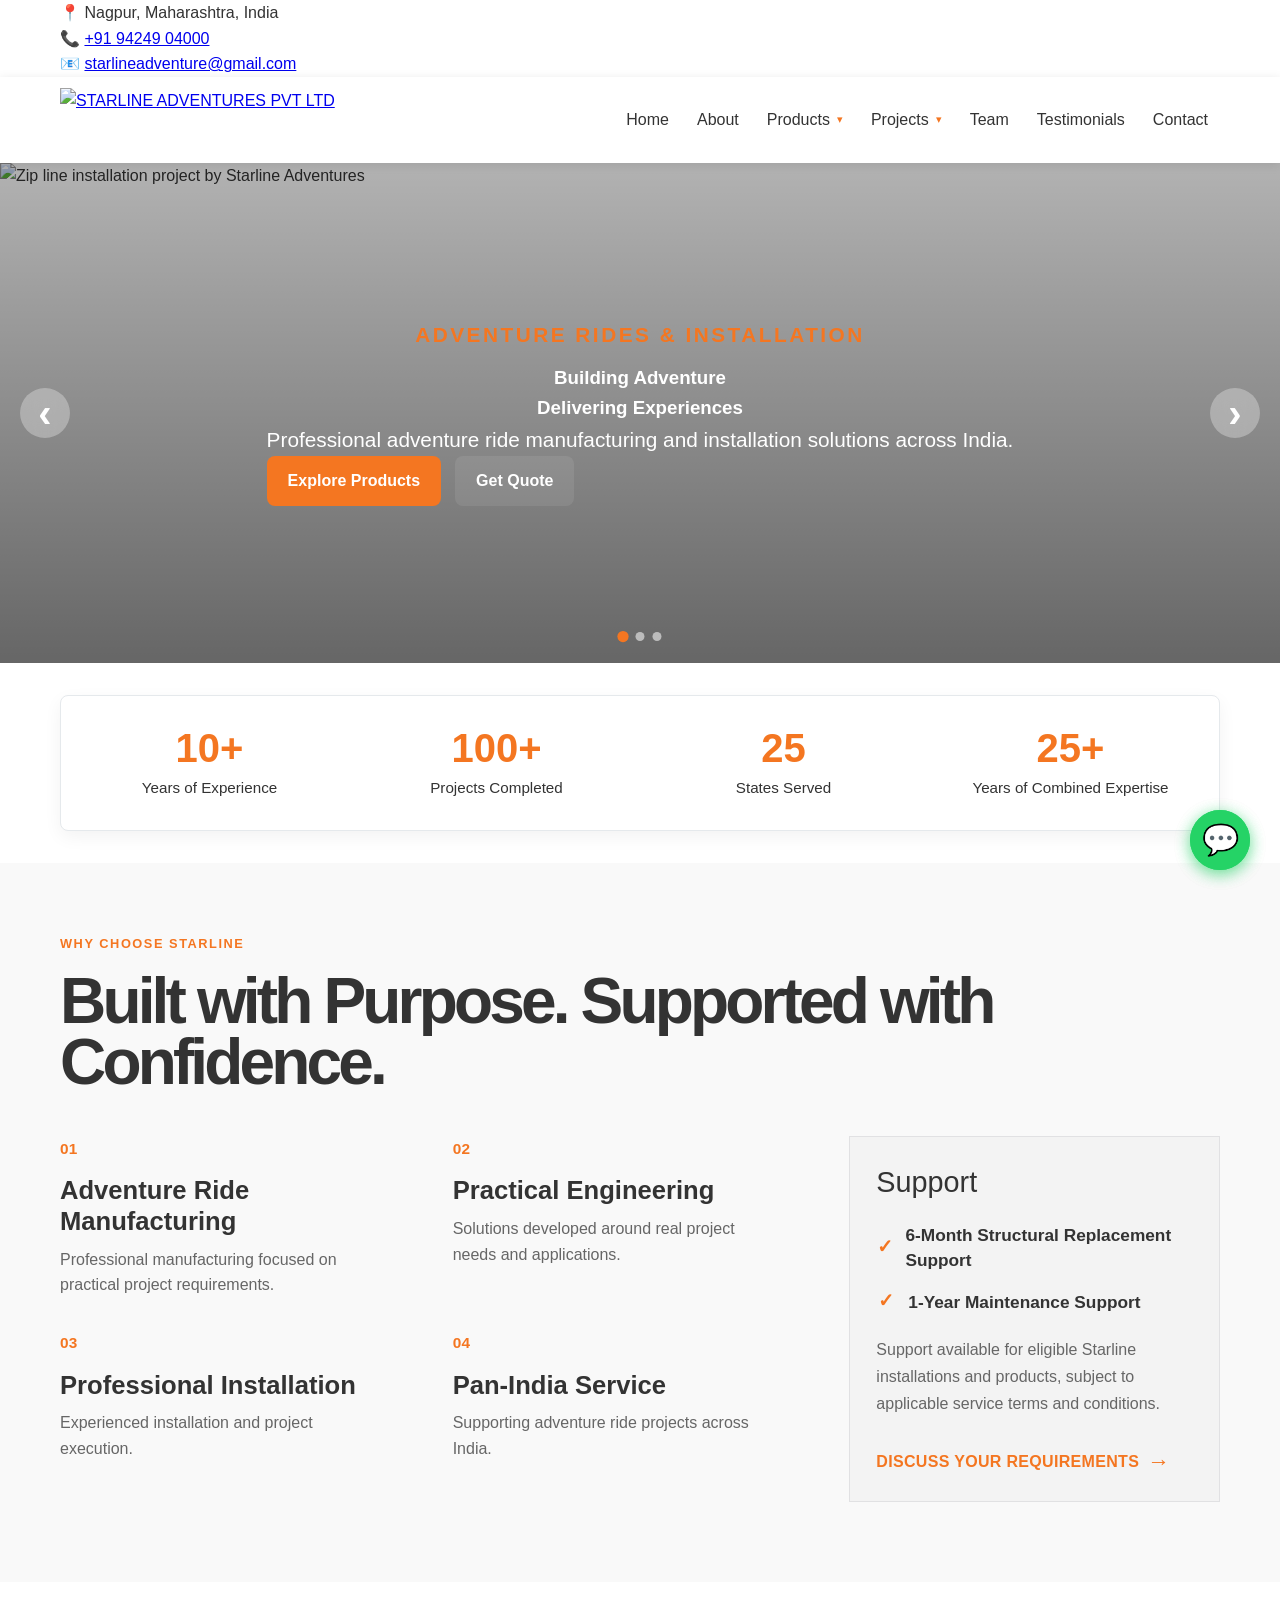
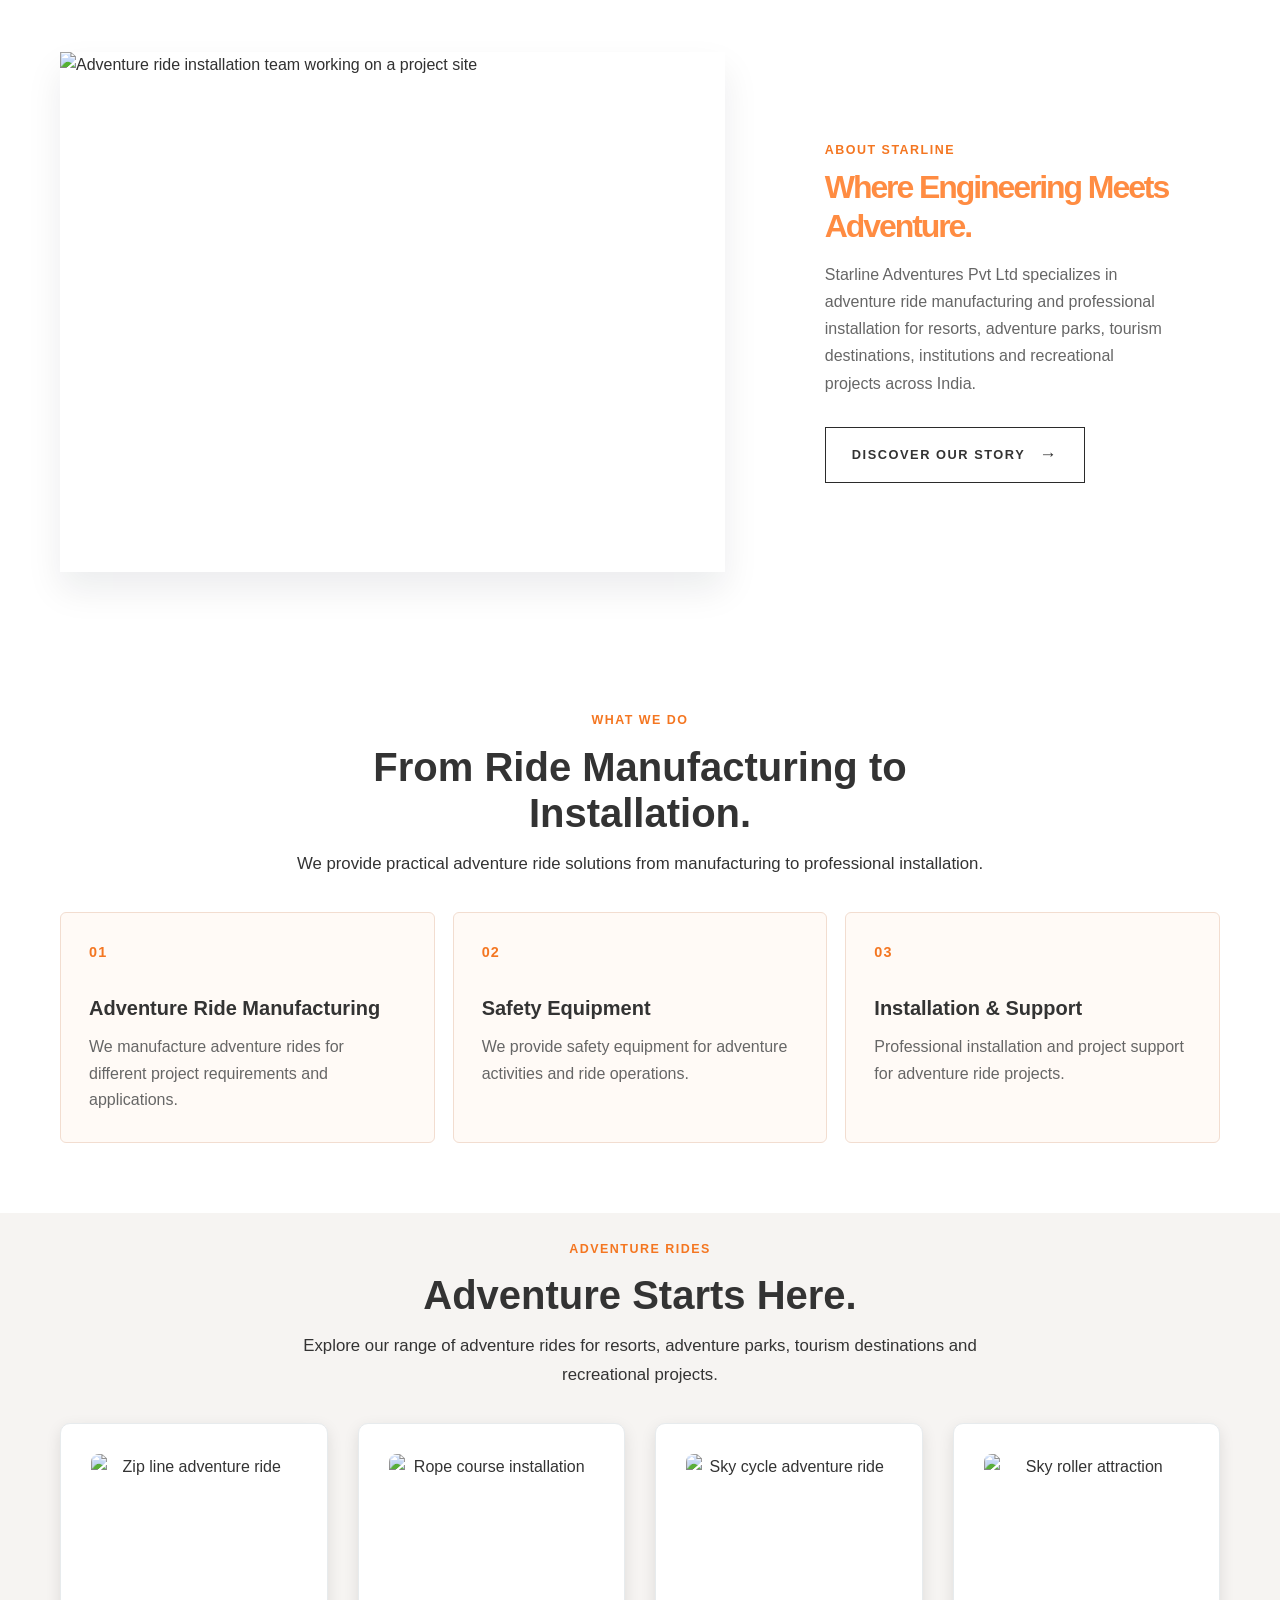
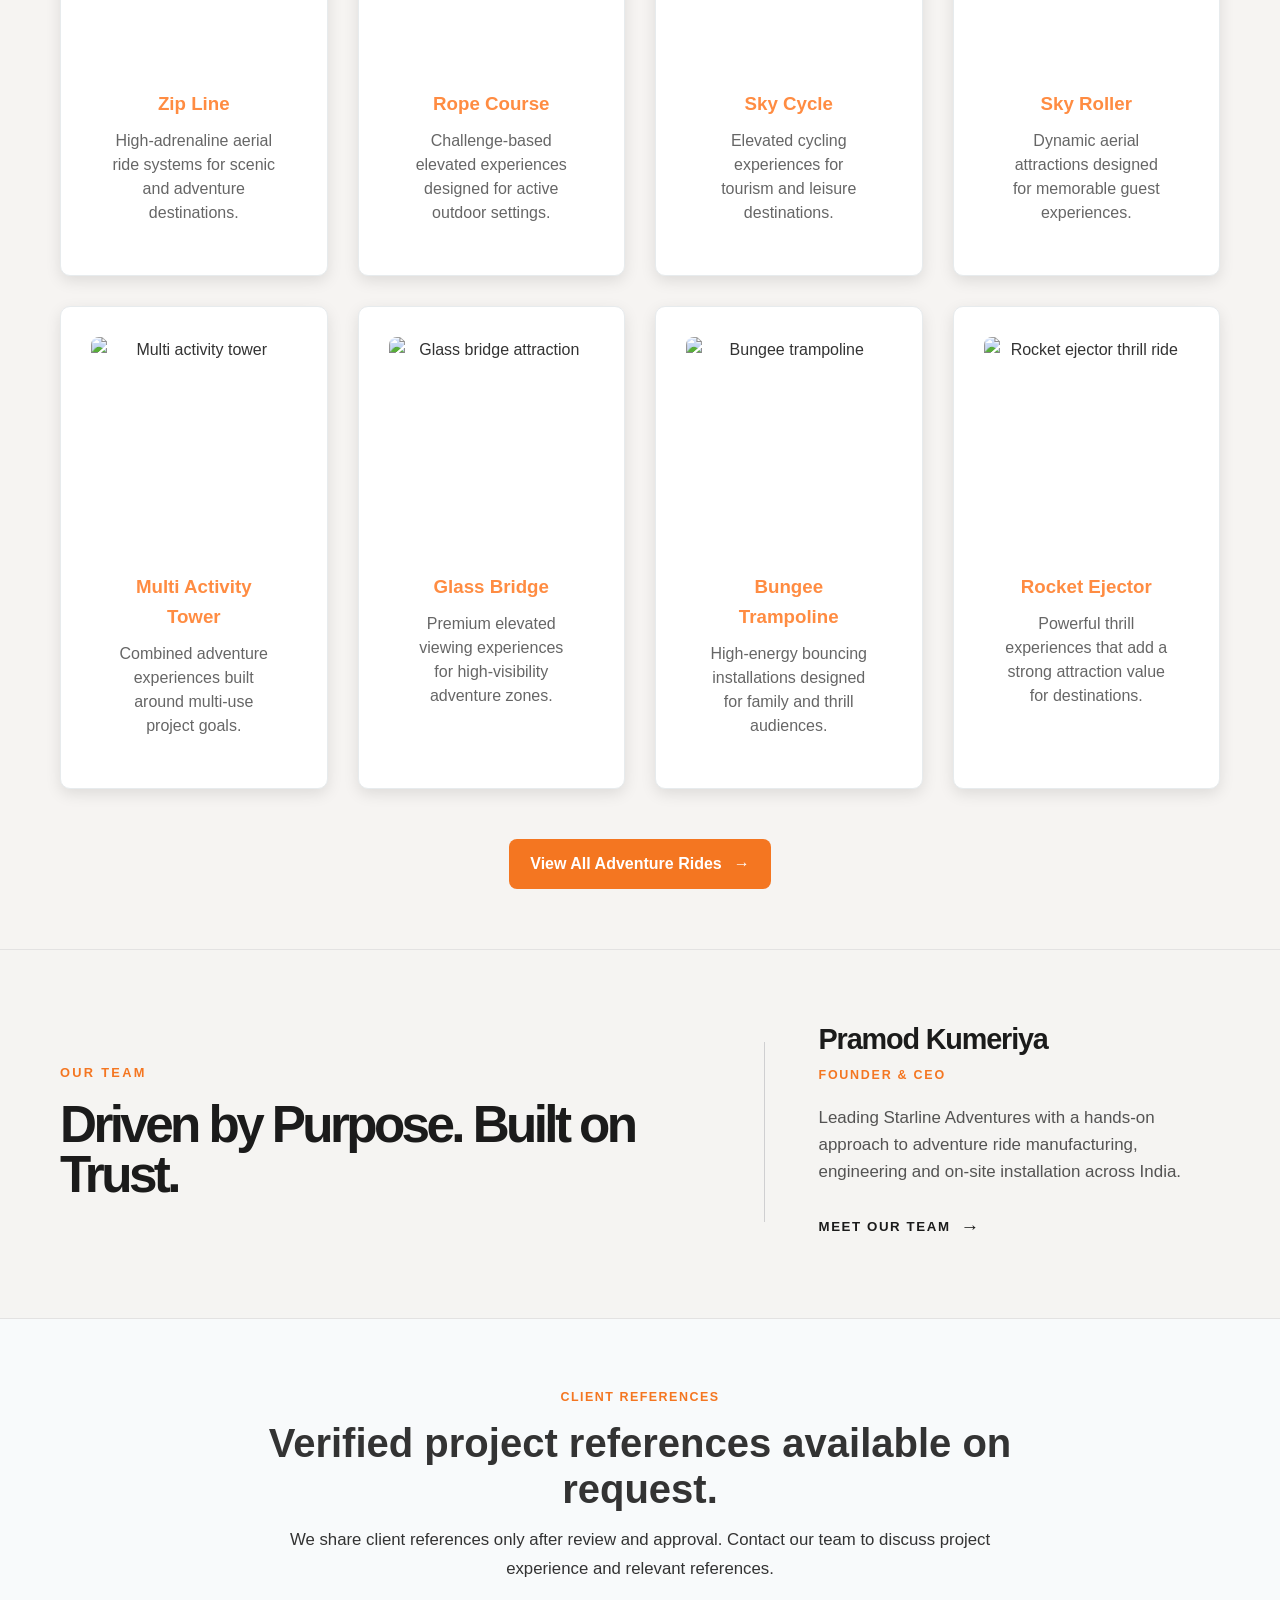
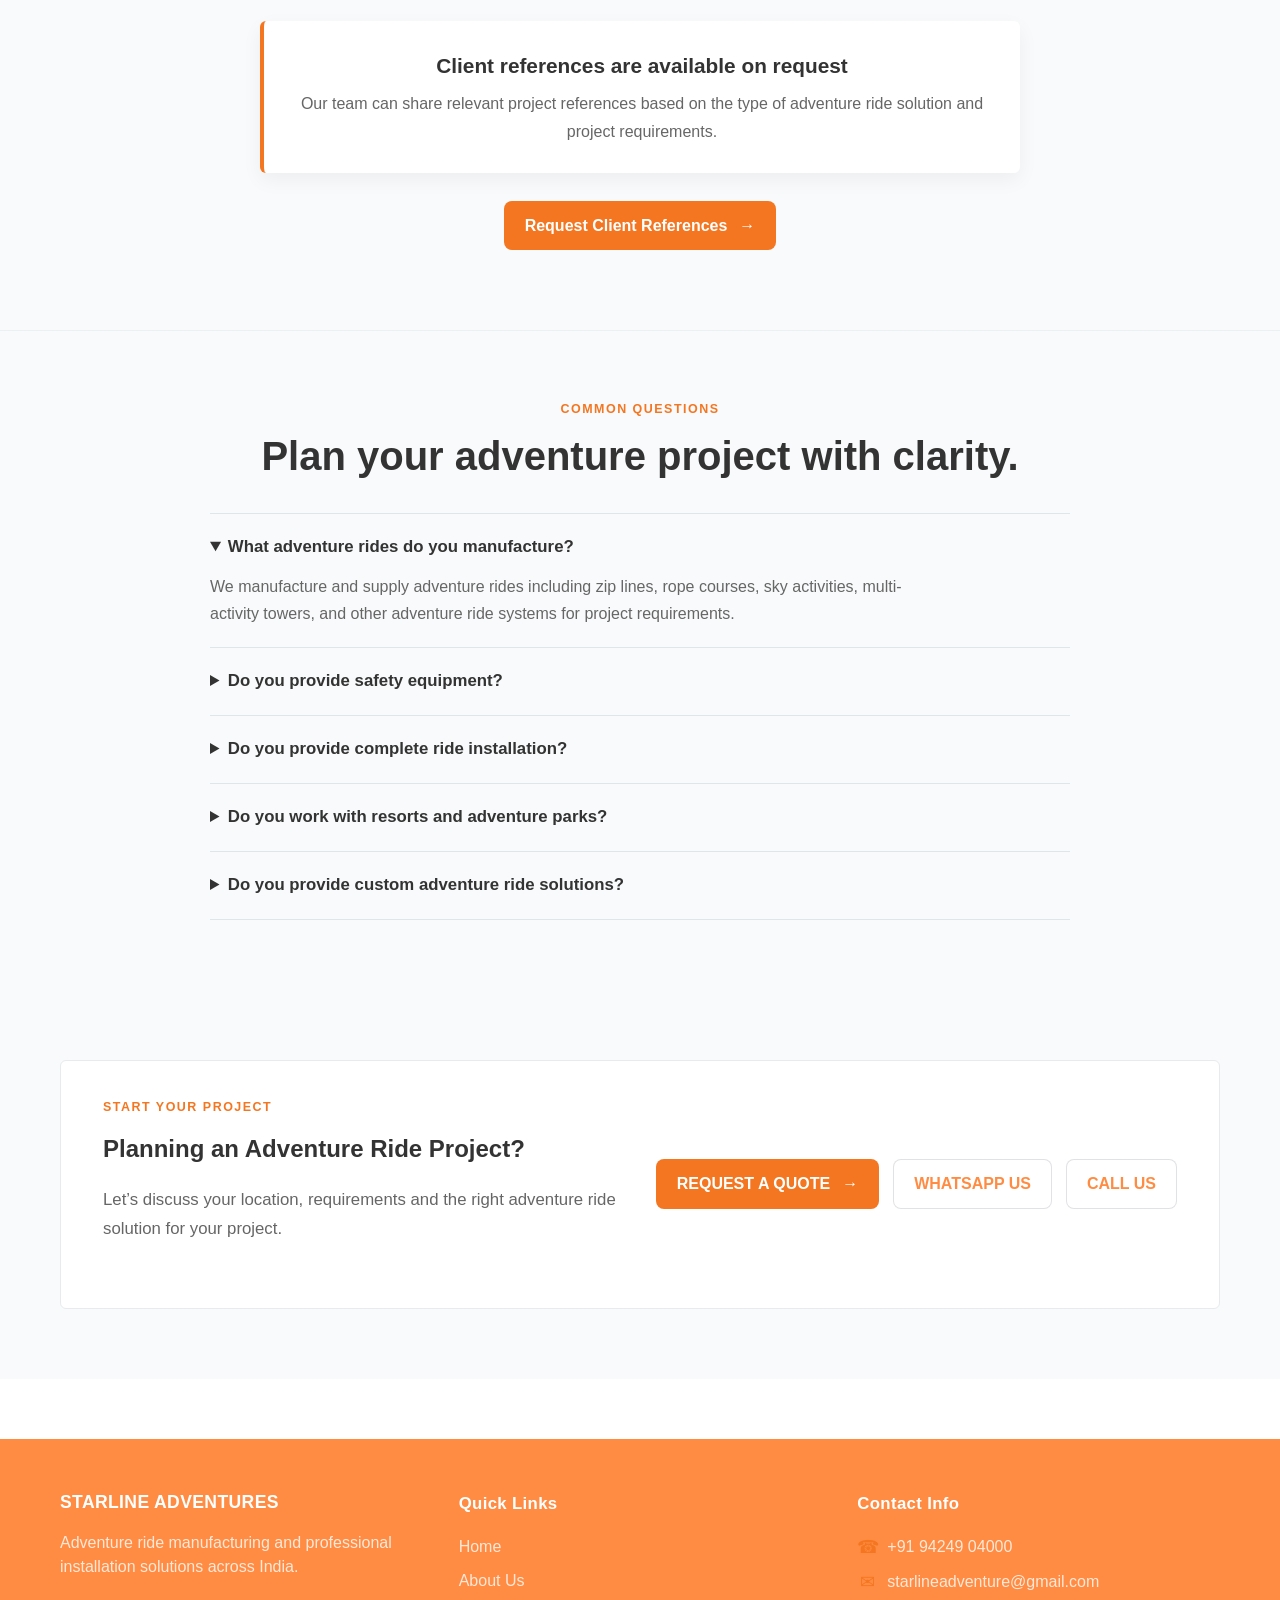
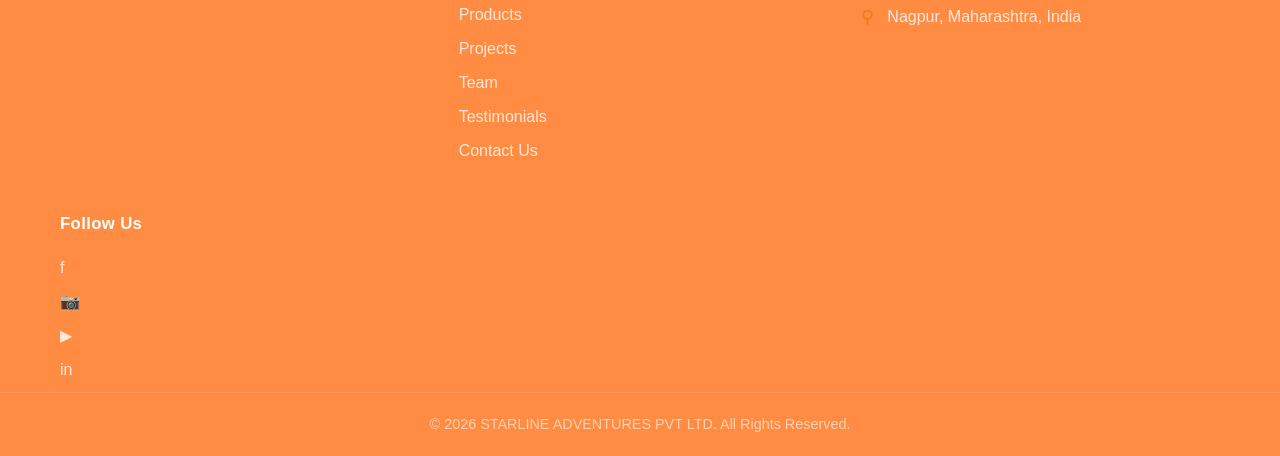
==== commit fa3bdc45: "Add files via upload" ====
--- a/index.html
+++ b/index.html
@@ -1,727 +1,795 @@
-    <!DOCTYPE html>
-    <html lang="en">
-
-    <head>
-        <meta charset="UTF-8">
-        <meta name="viewport" content="width=device-width, initial-scale=1.0">
-
-        <meta name="description"
-            content="Starline Adventures is an adventure ride manufacturer and installation specialist, delivering adventure rides, safety equipment, and professional installation solutions across India.">
-
-        <meta name="robots" content="index, follow">
-        <meta name="theme-color" content="#F47621">
-        <link rel="canonical" href="https://starlineadventures.com/">
-        <meta property="og:type" content="website">
-        <meta property="og:url" content="https://starlineadventures.com/">
-        <meta property="og:title" content="Adventure Ride Manufacturer & Installation Specialist | Starline Adventures">
-        <meta property="og:description" content="Starline Adventures is an adventure ride manufacturer and installation specialist delivering adventure rides, safety equipment, and professional installation solutions across India.">
-        <meta property="og:image" content="https://starlineadventures.com/images/zipline_square.jpeg">
-        <meta property="og:image:alt" content="Adventure ride installation by Starline Adventures">
-        <meta name="twitter:card" content="summary_large_image">
-        <meta name="twitter:title" content="Adventure Ride Manufacturer & Installation Specialist | Starline Adventures">
-        <meta name="twitter:description" content="Starline Adventures is an adventure ride manufacturer and installation specialist delivering adventure rides, safety equipment, and professional installation solutions across India.">
-        <meta name="twitter:image" content="https://starlineadventures.com/images/zipline_square.jpeg">
-        <meta name="twitter:image:alt" content="Adventure ride installation by Starline Adventures">
-
-        <link rel="icon" href="images/starline_logo.png" type="image/png">
-        <link rel="preload" href="images/zipline_square.jpeg" as="image">
-
-        <script type="application/ld+json">
-        {
-            "@context": "https://schema.org",
-            "@graph": [
-                {
-                    "@type": "Organization",
-                    "@id": "https://starlineadventures.com/#organization",
-                    "name": "STARLINE ADVENTURES PVT LTD",
-                    "url": "https://starlineadventures.com/",
-                    "logo": "https://starlineadventures.com/images/starline_logo.png",
-                    "telephone": "+91 94249 04000",
-                    "email": "info@starlineadventure.com"
-                },
-                {
-                    "@type": "LocalBusiness",
-                    "@id": "https://starlineadventures.com/#localbusiness",
-                    "name": "STARLINE ADVENTURES PVT LTD",
-                    "url": "https://starlineadventures.com/",
-                    "telephone": "+91 94249 04000",
-                    "email": "info@starlineadventure.com",
-                    "address": {
-                        "@type": "PostalAddress",
-                        "addressLocality": "Nagpur",
-                        "addressRegion": "Maharashtra",
-                        "addressCountry": "IN"
-                    },
-                    "parentOrganization": {
-                        "@id": "https://starlineadventures.com/#organization"
-                    }
-                },
-                {
-                    "@type": "WebSite",
-                    "@id": "https://starlineadventures.com/#website",
-                    "name": "STARLINE ADVENTURES PVT LTD",
-                    "url": "https://starlineadventures.com/",
-                    "publisher": {
-                        "@id": "https://starlineadventures.com/#organization"
-                    }
-                }
-            ]
-        }
-        </script>
-
-        <title>Adventure Ride Manufacturer & Installation Specialist | Starline Adventures</title>
-
-        <link rel="stylesheet" href="css/style.css">
-        <script src="js/config.js"></script>
-    </head>
-
-    <body>
-
-        <!-- =========================
-            HEADER
-        ========================== -->
-        <header class="header">
-
-            <div class="container">
-
-                <div class="header-content">
-
-                    <!-- Logo -->
-                    <a href="index.html" class="logo" aria-label="Starline Adventures Home">
-                        <img src="images/starline_logo.png" alt="STARLINE ADVENTURES PVT LTD">
-                    </a>
-
-
-                    <!-- Mobile Menu -->
-                    <button class="hamburger"
-                        type="button"
-                        aria-label="Open navigation menu"
-                        aria-expanded="false"
-                        aria-controls="primary-navigation">
-
-                        <span></span>
-                        <span></span>
-                        <span></span>
-
-                    </button>
-
-
-                    <!-- Navigation -->
-                    <nav class="nav-menu"
-                        id="primary-navigation"
-                        aria-label="Primary Navigation">
-
-                        <a href="index.html"
-                            class="active"
-                            aria-current="page">
-                            Home
-                        </a>
-
-                        <a href="about.html">
-                            About
-                        </a>
-
-                        <div class="nav-dropdown">
-                            <button class="nav-dropdown-toggle" type="button" aria-expanded="false" aria-haspopup="true" aria-controls="products-navigation">
-                                Products <span class="nav-arrow" aria-hidden="true">&#9662;</span>
-                            </button>
-                            <div class="nav-dropdown-menu" id="products-navigation">
-                                <a href="products.html">All Products</a>
-                                <a href="products.html#zip-line">Adventure Rides</a>
-                                <a href="products.html#safety">Safety Equipment</a>
-                            </div>
-                        </div>
-
-                        <a href="portfolio.html">
-                            Projects
-                        </a>
-
-                        <a href="team.html">
-                            Team
-                        </a>
-
-                        <a href="testimonials.html">
-                            Testimonials / References
-                        </a>
-
-                        <a href="contact.html"
-                            class="nav-contact-btn">
-                            Get a Quote
-                        </a>
-
-                    </nav>
-
-                </div>
-
-            </div>
-
-        </header>
-
-
-        <main>
-
-
-            <!-- =========================
-                HERO SECTION
-            ========================== -->
-            <section class="hero-section" aria-label="Featured Starline adventure rides">
-                <div class="slider" aria-live="polite">
-                    <article class="slide active" aria-label="Slide 1: Adventure ride manufacturer and installation specialist">
-                        <img src="images/zipline_square.jpeg" alt="Zip line installation project by Starline Adventures" loading="eager" decoding="async">
-                        <div class="slide-overlay">
-                            <div class="container hero-slide-content-wrap">
-                                <div class="slide-content">
-                                    <p class="hero-eyebrow">ADVENTURE RIDE MANUFACTURER &amp; INSTALLATION SPECIALIST</p>
-                                    <h1>Building Adventure Rides.<br><span>Delivering Experiences.</span></h1>
-                                    <p>We manufacture adventure rides and provide professional installation solutions for resorts, adventure parks, tourism destinations and recreational projects across India.</p>
-                                    <div class="hero-actions">
-                                        <a href="products.html#zip-line" class="btn btn-primary">Explore Adventure Rides</a>
-                                        <a href="contact.html" class="btn btn-secondary">Request a Quote</a>
-                                    </div>
-                                </div>
-                            </div>
-                        </div>
-                    </article>
-
-                    <article class="slide" aria-label="Slide 2: Engineered for adventure">
-                        <img src="images/rope_course_square.jpeg" alt="Rope course adventure attraction by Starline Adventures" loading="eager" decoding="async">
-                        <div class="slide-overlay">
-                            <div class="container hero-slide-content-wrap">
-                                <div class="slide-content">
-                                    <p class="hero-eyebrow">ENGINEERED FOR ADVENTURE</p>
-                                    <h1>Adventure Rides<br><span>Built for Experiences.</span></h1>
-                                    <p>From ride manufacturing to professional installation, we deliver practical adventure solutions tailored to project requirements.</p>
-                                    <div class="hero-actions">
-                                        <a href="products.html" class="btn btn-primary">View Our Rides</a>
-                                        <a href="contact.html" class="btn btn-secondary">Start Your Project</a>
-                                    </div>
-                                </div>
-                            </div>
-                        </div>
-                    </article>
-
-                    <article class="slide" aria-label="Slide 3: Complete project solutions">
-                        <img src="images/tower_square.jpeg" alt="Multi activity tower project by Starline Adventures" loading="eager" decoding="async">
-                        <div class="slide-overlay">
-                            <div class="container hero-slide-content-wrap">
-                                <div class="slide-content">
-                                    <p class="hero-eyebrow">COMPLETE PROJECT SOLUTIONS</p>
-                                    <h1>From Manufacturing<br><span>to Installation.</span></h1>
-                                    <p>We manufacture adventure rides and support their professional installation for projects across India.</p>
-                                    <div class="hero-actions">
-                                        <a href="products.html" class="btn btn-primary">Explore Our Rides</a>
-                                        <a href="contact.html" class="btn btn-secondary">Talk to Our Team</a>
-                                    </div>
-                                </div>
-                            </div>
-                        </div>
-                    </article>
-
-                    <button class="slider-arrow slider-arrow-left" type="button" aria-label="Previous slide"><span aria-hidden="true">&#8249;</span></button>
-                    <button class="slider-arrow slider-arrow-right" type="button" aria-label="Next slide"><span aria-hidden="true">&#8250;</span></button>
-
-                    <div class="slider-dots" aria-label="Slider navigation">
-                        <button class="slider-dot active" type="button" aria-label="Show slide 1" aria-current="true"></button>
-                        <button class="slider-dot" type="button" aria-label="Show slide 2" aria-current="false"></button>
-                        <button class="slider-dot" type="button" aria-label="Show slide 3" aria-current="false"></button>
-                    </div>
-                </div>
-            </section>
-
-
-
-            <!-- =========================
-                TRUST STATISTICS
-            ========================== -->
-            <section class="trust-statistics" aria-label="Starline Adventures experience and reach">
-
-                <div class="container">
-
-                    <h2 class="visually-hidden">Starline Adventures Experience and Reach</h2>
-
-                    <div class="stats-grid">
-
-                        <div class="stat-card">
-
-                            <strong>10+</strong>
-
-                            <span>
-                                Years of Experience
-                            </span>
-
-                        </div>
-
-
-                        <div class="stat-card">
-
-                            <strong>100+</strong>
-
-                            <span>
-                                Projects Completed
-                            </span>
-
-                        </div>
-
-
-                        <div class="stat-card">
-
-                            <strong>25</strong>
-
-                            <span>
-                                States Served
-                            </span>
-
-                        </div>
-
-
-                        <div class="stat-card">
-
-                            <strong>25+</strong>
-
-                            <span>
-                                Years of Combined Expertise
-                            </span>
-
-                        </div>
-
-                    </div>
-
-                </div>
-
-            </section>
-
-
-
-            <section class="why-starline" aria-labelledby="why-starline-title">
-                <div class="container">
-                    <p class="section-eyebrow why-starline-eyebrow">WHY CHOOSE STARLINE</p>
-                    <h2 id="why-starline-title" class="why-starline-title">
-                        Built with Purpose. Supported with<br>
-                        Confidence.
-                    </h2>
-
-                    <div class="why-starline-content">
-                        <div class="why-starline-list">
-                            <div class="why-item">
-                                <span>01</span>
-                                <div>
-                                    <h3>Adventure Ride Manufacturing</h3>
-                                    <p>Professional manufacturing focused on practical project requirements.</p>
-                                </div>
-                            </div>
-                            <div class="why-item">
-                                <span>02</span>
-                                <div>
-                                    <h3>Practical Engineering</h3>
-                                    <p>Solutions developed around real project needs and applications.</p>
-                                </div>
-                            </div>
-                            <div class="why-item">
-                                <span>03</span>
-                                <div>
-                                    <h3>Professional Installation</h3>
-                                    <p>Experienced installation and project execution.</p>
-                                </div>
-                            </div>
-                            <div class="why-item">
-                                <span>04</span>
-                                <div>
-                                    <h3>Pan-India Service</h3>
-                                    <p>Supporting adventure ride projects across India.</p>
-                                </div>
-                            </div>
-                        </div>
-
-                        <aside class="support-panel" aria-label="Starline support details">
-                            <h3>Support</h3>
-                            <ul class="support-panel-list">
-                                <li><span class="support-check" aria-hidden="true">✓</span> 6-Month Structural Replacement Support</li>
-                                <li><span class="support-check" aria-hidden="true">✓</span> 1-Year Maintenance Support</li>
-                            </ul>
-                            <p>Support available for eligible Starline installations and products, subject to applicable service terms and conditions.</p>
-                            <a href="contact.html" class="support-link">Discuss Your Requirements <span aria-hidden="true">&rarr;</span></a>
-                        </aside>
-                    </div>
-                </div>
-            </section>
-
-            <section class="owner-section">
-                <div class="container">
-                    <div class="about-split">
-                        <div class="about-image-wrap">
-                            <img src="images/WhatsApp Image 2026-06-20 at 15.55.44.jpeg"
-                                alt="Adventure ride installation team working on a project site"
-                                loading="lazy"
-                                decoding="async">
-                        </div>
-
-                        <div class="owner-content about-content">
-                            <p class="owner-eyebrow">ABOUT STARLINE</p>
-                            <h2>Where Engineering Meets Adventure.</h2>
-                            <p>Starline Adventures Pvt Ltd specializes in adventure ride manufacturing and professional installation for resorts, adventure parks, tourism destinations, institutions and recreational projects across India.</p>
-                            <a href="about.html" class="text-link">Discover Our Story <span aria-hidden="true">&rarr;</span></a>
-                        </div>
-                    </div>
-                </div>
-            </section>
-
-            <section class="services-overview" aria-labelledby="what-we-do-title">
-                <div class="container">
-                    <div class="section-heading">
-                        <p class="section-eyebrow">WHAT WE DO</p>
-                        <h2 id="what-we-do-title">From Ride Manufacturing to Installation.</h2>
-                        <p>We provide practical adventure ride solutions from manufacturing to professional installation.</p>
-                    </div>
-
-                    <div class="service-overview-grid">
-                        <article class="service-overview-card">
-                            <span class="service-number">01</span>
-                            <h3>Adventure Ride Manufacturing</h3>
-                            <p>We manufacture adventure rides for different project requirements and applications.</p>
-                        </article>
-
-                        <article class="service-overview-card">
-                            <span class="service-number">02</span>
-                            <h3>Safety Equipment</h3>
-                            <p>We provide safety equipment for adventure activities and ride operations.</p>
-                        </article>
-
-                        <article class="service-overview-card">
-                            <span class="service-number">03</span>
-                            <h3>Installation &amp; Support</h3>
-                            <p>Professional installation and project support for adventure ride projects.</p>
-                        </article>
-                    </div>
-                </div>
-            </section>
-
-
-
-            <section class="products-section" aria-labelledby="adventure-rides-title">
-                <div class="container">
-                    <div class="section-heading">
-                        <p class="section-eyebrow">ADVENTURE RIDES</p>
-                        <h2 id="adventure-rides-title">Adventure Starts Here.</h2>
-                        <p>Explore our range of adventure rides for resorts, adventure parks, tourism destinations and recreational projects.</p>
-                    </div>
-
-                    <div class="product-categories">
-                        <a href="products.html#zip-line" class="category-card">
-                            <img src="images/zipline_square.jpeg" alt="Zip line adventure ride" loading="lazy" decoding="async">
-                            <div class="category-content">
-                                <h3>Zip Line</h3>
-                                <p>High-adrenaline aerial ride systems for scenic and adventure destinations.</p>
-                            </div>
-                        </a>
-
-                        <a href="products.html#rope-course" class="category-card">
-                            <img src="images/rope_course_square.jpeg" alt="Rope course installation" loading="lazy" decoding="async">
-                            <div class="category-content">
-                                <h3>Rope Course</h3>
-                                <p>Challenge-based elevated experiences designed for active outdoor settings.</p>
-                            </div>
-                        </a>
-
-                        <a href="products.html#sky-cycle" class="category-card">
-                            <img src="images/sky_cycle_square.jpeg" alt="Sky cycle adventure ride" loading="lazy" decoding="async">
-                            <div class="category-content">
-                                <h3>Sky Cycle</h3>
-                                <p>Elevated cycling experiences for tourism and leisure destinations.</p>
-                            </div>
-                        </a>
-
-                        <a href="products.html#sky-roller" class="category-card">
-                            <img src="images/sky_roller_square.jpeg" alt="Sky roller attraction" loading="lazy" decoding="async">
-                            <div class="category-content">
-                                <h3>Sky Roller</h3>
-                                <p>Dynamic aerial attractions designed for memorable guest experiences.</p>
-                            </div>
-                        </a>
-
-                        <a href="products.html#multi-activity-tower" class="category-card">
-                            <img src="images/tower_square.jpeg" alt="Multi activity tower" loading="lazy" decoding="async">
-                            <div class="category-content">
-                                <h3>Multi Activity Tower</h3>
-                                <p>Combined adventure experiences built around multi-use project goals.</p>
-                            </div>
-                        </a>
-
-                        <a href="products.html#glass-bridge" class="category-card">
-                            <img src="images/glass_square.jpg" alt="Glass bridge attraction" loading="lazy" decoding="async">
-                            <div class="category-content">
-                                <h3>Glass Bridge</h3>
-                                <p>Premium elevated viewing experiences for high-visibility adventure zones.</p>
-                            </div>
-                        </a>
-
-                        <a href="products.html#bungee-trampoline" class="category-card">
-                            <img src="images/bungee_square.jpeg" alt="Bungee trampoline" loading="lazy" decoding="async">
-                            <div class="category-content">
-                                <h3>Bungee Trampoline</h3>
-                                <p>High-energy bouncing installations designed for family and thrill audiences.</p>
-                            </div>
-                        </a>
-
-                        <a href="products.html#rocket-ejector" class="category-card">
-                            <img src="images/ejector_square1.jpeg" alt="Rocket ejector thrill ride" loading="lazy" decoding="async">
-                            <div class="category-content">
-                                <h3>Rocket Ejector</h3>
-                                <p>Powerful thrill experiences that add a strong attraction value for destinations.</p>
-                            </div>
-                        </a>
-                    </div>
-
-                    <div class="section-button">
-                        <a href="products.html" class="btn btn-primary">View All Adventure Rides <span aria-hidden="true">&rarr;</span></a>
-                    </div>
-                </div>
-            </section>
-
-            <section class="team-section" aria-labelledby="team-title">
-                <div class="container">
-                    <div class="team-showcase">
-                        <div class="team-showcase-copy">
-                            <p class="section-eyebrow team-eyebrow">Our Team</p>
-                            <h2 id="team-title">Driven by Purpose. Built on Trust.</h2>
-                        </div>
-
-                        <div class="team-showcase-divider" aria-hidden="true"></div>
-
-                        <div class="team-showcase-profile">
-                            <h3>Pramod Kumeriya</h3>
-                            <p class="team-role-label">Founder &amp; CEO</p>
-                            <p class="team-role-note">Leading Starline Adventures with a hands-on approach to adventure ride manufacturing, engineering and on-site installation across India.</p>
-                            <a href="team.html" class="team-link">Meet Our Team <span aria-hidden="true">&rarr;</span></a>
-                        </div>
-                    </div>
-                </div>
-            </section>
-
-
-
-            <section class="testimonials-section homepage-testimonials" aria-labelledby="homepage-testimonials-title">
-                <div class="container">
-                    <div class="section-heading">
-                        <p class="section-eyebrow">CLIENT REFERENCES</p>
-                        <h2 id="homepage-testimonials-title">Verified project references available on request.</h2>
-                        <p>We share client references only after review and approval. Contact our team to discuss project experience and relevant references.</p>
-                    </div>
-
-                    <div class="testimonial-verification-note">
-                        <h3>Client references are available on request</h3>
-                        <p>Our team can share relevant project references based on the type of adventure ride solution and project requirements.</p>
-                    </div>
-
-                    <div class="section-button">
-                        <a href="contact.html" class="btn btn-primary">Request Client References <span aria-hidden="true">&rarr;</span></a>
-                    </div>
-                </div>
-            </section>
-
-            <section class="faq-section" aria-labelledby="faq-title">
-                <div class="container">
-                    <div class="section-heading">
-                        <p class="section-eyebrow">COMMON QUESTIONS</p>
-                        <h2 id="faq-title">Plan your adventure project with clarity.</h2>
-                    </div>
-                    <div class="faq-list">
-                        <details open>
-                            <summary>What adventure rides do you manufacture?</summary>
-                            <p>We manufacture and supply adventure rides including zip lines, rope courses, sky activities, multi-activity towers, and other adventure ride systems for project requirements.</p>
-                        </details>
-                        <details>
-                            <summary>Do you provide safety equipment?</summary>
-                            <p>Yes. We provide safety equipment for adventure activities and ride operations to support safe and dependable project execution.</p>
-                        </details>
-                        <details>
-                            <summary>Do you provide complete ride installation?</summary>
-                            <p>Yes. We support professional installation and project execution for adventure ride systems and related setup requirements.</p>
-                        </details>
-                        <details>
-                            <summary>Do you work with resorts and adventure parks?</summary>
-                            <p>Yes. We support resorts, adventure parks, tourism destinations, institutions, and recreational projects across India.</p>
-                        </details>
-                        <details>
-                            <summary>Do you provide custom adventure ride solutions?</summary>
-                            <p>Yes. We assess project requirements, site conditions, and suitable adventure ride solutions based on your specific goals.</p>
-                        </details>
-                    </div>
-                </div>
-            </section>
-
-            <section class="final-cta">
-                <div class="container">
-                    <div class="final-cta-content">
-                        <div>
-                            <p class="section-eyebrow">START YOUR PROJECT</p>
-                            <h2>Planning an Adventure Ride Project?</h2>
-                            <p>Let’s discuss your location, requirements and the right adventure ride solution for your project.</p>
-                        </div>
-
-                        <div class="final-cta-actions">
-                            <a href="contact.html" class="btn btn-primary">REQUEST A QUOTE <span aria-hidden="true">&rarr;</span></a>
-                            <a href="https://wa.me/919424904000?text=Hello%20STARLINE%20ADVENTURES%2C%20I%20would%20like%20to%20discuss%20an%20adventure%20ride%20project." class="btn btn-secondary" target="_blank" rel="noopener noreferrer">WHATSAPP US</a>
-                            <a href="tel:+919424904000" class="btn btn-secondary">CALL US</a>
-                        </div>
-                    </div>
-                </div>
-            </section>
-
-
-        </main>
-
-
-
-        <!-- =========================
-            WHATSAPP FLOAT BUTTON
-        ========================== -->
-        <a href="https://wa.me/919424904000"
-            class="whatsapp-float"
-            target="_blank"
-            rel="noopener noreferrer"
-            aria-label="Chat with Starline Adventures on WhatsApp"
-            title="Chat on WhatsApp">
-
-            <span aria-hidden="true">
-                💬
-            </span>
-
-        </a>
-
-
-
-        <!-- =========================
-            FOOTER
-        ========================== -->
-        <footer class="footer">
-
-            <div class="container">
-
-                <div class="footer-content">
-
-
-                    <!-- Company -->
-                    <div class="footer-section">
-
-                        <h3>
-                            STARLINE ADVENTURES
-                        </h3>
-
-                        <p>
-                            Adventure ride manufacturing and professional
-                            installation solutions across India.
-                        </p>
-
-                    </div>
-
-
-                    <!-- Quick Links -->
-                    <div class="footer-section">
-
-                        <h3>
-                            Quick Links
-                        </h3>
-
-                        <a href="index.html">
-                            Home
-                        </a>
-
-                        <a href="about.html">
-                            About Us
-                        </a>
-
-                        <a href="products.html">
-                            Products
-                        </a>
-
-                        <a href="portfolio.html">
-                            Projects
-                        </a>
-
-                        <a href="team.html">
-                            Team
-                        </a>
-
-                        <a href="testimonials.html">
-                            Testimonials
-                        </a>
-
-                        <a href="contact.html">
-                            Contact Us
-                        </a>
-
-                    </div>
-
-
-                    <!-- Contact -->
-                    <div class="footer-section">
-
-                        <h3>
-                            Contact Info
-                        </h3>
-
-
-                        <a class="footer-contact-link"
-                            href="tel:+919424904000">
-
-                            <span class="footer-icon"
-                                aria-hidden="true">
-                                &#9742;
-                            </span>
-
-                            +91 94249 04000
-
-                        </a>
-
-
-                        <a class="footer-contact-link"
-                            href="mailto:info@starlineadventure.com">
-
-                            <span class="footer-icon"
-                                aria-hidden="true">
-                                &#9993;
-                            </span>
-
-                            info@starlineadventure.com
-
-                        </a>
-
-
-                        <p class="footer-contact-line">
-
-                            <span class="footer-icon"
-                                aria-hidden="true">
-                                &#9906;
-                            </span>
-
-                            Nagpur, Maharashtra, India
-
-                        </p>
-
-                    </div>
-
-                </div>
-
-
-                <div class="footer-bottom">
-
-                    <p>
-                        &copy; 2026 STARLINE ADVENTURES PVT LTD.
-                        All Rights Reserved.
-                    </p>
-
-                </div>
-
-            </div>
-
-        </footer>
-
-
-
-        <!-- Main JavaScript -->
-        <script src="js/script.js"></script>
-
-
-    </body>
-
+    <!DOCTYPE html>
+    <html lang="en">
+
+    <head>
+        <meta charset="UTF-8">
+        <meta name="viewport" content="width=device-width, initial-scale=1.0">
+
+        <meta name="description"
+            content="Starline Adventures is an adventure ride manufacturer and installation specialist, delivering adventure rides, safety equipment, and professional installation solutions across India.">
+
+        <meta name="robots" content="index, follow">
+        <meta name="theme-color" content="#F47621">
+        <link rel="canonical" href="https://starlineadventures.com/">
+        <meta property="og:type" content="website">
+        <meta property="og:url" content="https://starlineadventures.com/">
+        <meta property="og:title" content="Adventure Ride Manufacturer & Installation Specialist | Starline Adventures">
+        <meta property="og:description" content="Starline Adventures is an adventure ride manufacturer and installation specialist delivering adventure rides, safety equipment, and professional installation solutions across India.">
+        <meta property="og:image" content="https://starlineadventures.com/images/zipline_square.jpeg">
+        <meta property="og:image:alt" content="Adventure ride installation by Starline Adventures">
+        <meta name="twitter:card" content="summary_large_image">
+        <meta name="twitter:title" content="Adventure Ride Manufacturer & Installation Specialist | Starline Adventures">
+        <meta name="twitter:description" content="Starline Adventures is an adventure ride manufacturer and installation specialist delivering adventure rides, safety equipment, and professional installation solutions across India.">
+        <meta name="twitter:image" content="https://starlineadventures.com/images/zipline_square.jpeg">
+        <meta name="twitter:image:alt" content="Adventure ride installation by Starline Adventures">
+
+        <link rel="icon" href="images/starline_logo.png" type="image/png">
+        <link rel="preload" href="images/zipline_square.jpeg" as="image">
+
+        <script type="application/ld+json">
+        {
+            "@context": "https://schema.org",
+            "@graph": [
+                {
+                    "@type": "Organization",
+                    "@id": "https://starlineadventures.com/#organization",
+                    "name": "STARLINE ADVENTURES PVT LTD",
+                    "url": "https://starlineadventures.com/",
+                    "logo": "https://starlineadventures.com/images/starline_logo.png",
+                    "telephone": "+91 94249 04000",
+                    "email": "info@starlineadventure.com"
+                },
+                {
+                    "@type": "LocalBusiness",
+                    "@id": "https://starlineadventures.com/#localbusiness",
+                    "name": "STARLINE ADVENTURES PVT LTD",
+                    "url": "https://starlineadventures.com/",
+                    "telephone": "+91 94249 04000",
+                    "email": "info@starlineadventure.com",
+                    "address": {
+                        "@type": "PostalAddress",
+                        "addressLocality": "Nagpur",
+                        "addressRegion": "Maharashtra",
+                        "addressCountry": "IN"
+                    },
+                    "parentOrganization": {
+                        "@id": "https://starlineadventures.com/#organization"
+                    }
+                },
+                {
+                    "@type": "WebSite",
+                    "@id": "https://starlineadventures.com/#website",
+                    "name": "STARLINE ADVENTURES PVT LTD",
+                    "url": "https://starlineadventures.com/",
+                    "publisher": {
+                        "@id": "https://starlineadventures.com/#organization"
+                    }
+                }
+            ]
+        }
+        </script>
+
+        <title>Adventure Ride Manufacturer | Starline Adventures</title>
+
+        <link rel="stylesheet" href="css/style.css">
+        <script src="js/config.js"></script>
+    </head>
+
+    <body>
+
+        <!-- =========================
+            TOP INFO BAR
+        ========================== -->
+        <div class="top-info-bar">
+            <div class="container">
+                <div class="top-info-content">
+                    <div class="top-info-section">
+                        <span class="top-info-icon">📍</span>
+                        <span>Nagpur, Maharashtra, India</span>
+                    </div>
+                    <div class="top-info-contact">
+                        <div class="top-info-section">
+                            <span class="top-info-icon">📞</span>
+                            <a href="tel:+919424904000">+91 94249 04000</a>
+                        </div>
+                        <div class="top-info-section">
+                            <span class="top-info-icon">📧</span>
+                            <a href="mailto:starlineadventure@gmail.com">starlineadventure@gmail.com</a>
+                        </div>
+                    </div>
+                </div>
+            </div>
+        </div>
+
+        <!-- =========================
+            HEADER
+        ========================== -->
+        <header class="header">
+
+            <div class="container">
+
+                <div class="header-content">
+
+                    <!-- Logo -->
+                    <a href="index.html" class="logo" aria-label="Starline Adventures Home">
+                        <img src="images/starline_logo.png" alt="STARLINE ADVENTURES PVT LTD">
+                    </a>
+
+
+                    <!-- Mobile Menu -->
+                    <button class="hamburger"
+                        type="button"
+                        aria-label="Open navigation menu"
+                        aria-expanded="false"
+                        aria-controls="primary-navigation">
+
+                        <span></span>
+                        <span></span>
+                        <span></span>
+
+                    </button>
+
+
+                    <!-- Navigation -->
+                    <nav class="nav-menu"
+                        id="primary-navigation"
+                        aria-label="Primary Navigation">
+
+                        <a href="index.html"
+                            class="active"
+                            aria-current="page">
+                            Home
+                        </a>
+
+                        <a href="about.html">
+                            About
+                        </a>
+
+                        <div class="nav-dropdown">
+                            <button class="nav-dropdown-toggle" type="button" aria-expanded="false" aria-haspopup="true" aria-controls="products-navigation">
+                                Products <span class="nav-arrow" aria-hidden="true">&#9662;</span>
+                            </button>
+                            <div class="nav-dropdown-menu" id="products-navigation">
+                                <a href="products.html">All Products</a>
+                                <a href="products.html#activities">Adventure Activities</a>
+                                <a href="products.html#safety">Safety Equipment</a>
+                            </div>
+                        </div>
+
+                        <div class="nav-dropdown">
+                            <button class="nav-dropdown-toggle" type="button" aria-expanded="false" aria-haspopup="true" aria-controls="portfolio-navigation">
+                                Projects <span class="nav-arrow" aria-hidden="true">&#9662;</span>
+                            </button>
+                            <div class="nav-dropdown-menu" id="portfolio-navigation">
+                                <a href="portfolio.html">All Projects</a>
+                                <a href="gallery.html">Gallery</a>
+                            </div>
+                        </div>
+
+                        <a href="team.html">
+                            Team
+                        </a>
+
+                        <a href="testimonials.html">
+                            Testimonials
+                        </a>
+
+                        <a href="contact.html">
+                            Contact
+                        </a>
+
+                    </nav>
+
+                </div>
+
+            </div>
+
+        </header>
+
+
+        <main>
+
+
+            <!-- =========================
+                HERO SECTION
+            ========================== -->
+            <section class="hero-section" aria-label="Featured Starline adventure rides">
+                <div class="slider" aria-live="polite">
+                    <article class="slide active" aria-label="Slide 1: Adventure ride manufacturer and installation specialist">
+                        <img src="images/zipline_square.jpeg" alt="Zip line installation project by Starline Adventures" loading="eager" decoding="async">
+                        <div class="slide-overlay">
+                            <div class="container hero-slide-content-wrap">
+                                <div class="slide-content">
+                                    <p class="hero-eyebrow">ADVENTURE RIDES &amp; INSTALLATION</p>
+                                    <h1>Building Adventure<br><span>Delivering Experiences</span></h1>
+                                    <p>Professional adventure ride manufacturing and installation solutions across India.</p>
+                                    <div class="hero-actions">
+                                        <a href="products.html#zip-line" class="btn btn-primary">Explore Products</a>
+                                        <a href="contact.html" class="btn btn-secondary">Get Quote</a>
+                                    </div>
+                                </div>
+                            </div>
+                        </div>
+                    </article>
+
+                    <article class="slide" aria-label="Slide 2: Engineered for adventure">
+                        <img src="images/rope_course_square.jpeg" alt="Rope course adventure attraction by Starline Adventures" loading="eager" decoding="async">
+                        <div class="slide-overlay">
+                            <div class="container hero-slide-content-wrap">
+                                <div class="slide-content">
+                                    <p class="hero-eyebrow">ENGINEERED FOR ADVENTURE</p>
+                                    <p class="hero-title">Adventure Rides<br><span>Built to Last</span></p>
+                                    <p>Ride manufacturing and professional installation services tailored to your project needs.</p>
+                                    <div class="hero-actions">
+                                        <a href="products.html" class="btn btn-primary">View Products</a>
+                                        <a href="contact.html" class="btn btn-secondary">Start Project</a>
+                                    </div>
+                                </div>
+                            </div>
+                        </div>
+                    </article>
+
+                    <article class="slide" aria-label="Slide 3: Complete project solutions">
+                        <img src="images/tower_square.jpeg" alt="Multi activity tower project by Starline Adventures" loading="eager" decoding="async">
+                        <div class="slide-overlay">
+                            <div class="container hero-slide-content-wrap">
+                                <div class="slide-content">
+                                    <p class="hero-eyebrow">COMPLETE SOLUTIONS</p>
+                                    <p class="hero-title">Manufacturing to<br><span>Installation</span></p>
+                                    <p>End-to-end adventure ride solutions for projects across India.</p>
+                                    <div class="hero-actions">
+                                        <a href="products.html" class="btn btn-primary">Explore Rides</a>
+                                        <a href="contact.html" class="btn btn-secondary">Contact Us</a>
+                                    </div>
+                                </div>
+                            </div>
+                        </div>
+                    </article>
+
+                    <button class="slider-arrow slider-arrow-left" type="button" aria-label="Previous slide"><span aria-hidden="true">&#8249;</span></button>
+                    <button class="slider-arrow slider-arrow-right" type="button" aria-label="Next slide"><span aria-hidden="true">&#8250;</span></button>
+
+                    <div class="slider-dots" aria-label="Slider navigation">
+                        <button class="slider-dot active" type="button" aria-label="Show slide 1" aria-current="true"></button>
+                        <button class="slider-dot" type="button" aria-label="Show slide 2" aria-current="false"></button>
+                        <button class="slider-dot" type="button" aria-label="Show slide 3" aria-current="false"></button>
+                    </div>
+                </div>
+            </section>
+
+
+
+            <!-- =========================
+                TRUST STATISTICS
+            ========================== -->
+            <section class="trust-statistics" aria-label="Starline Adventures experience and reach">
+
+                <div class="container">
+
+                    <h2 class="visually-hidden">Starline Adventures Experience and Reach</h2>
+
+                    <div class="stats-grid">
+
+                        <div class="stat-card">
+
+                            <strong>10+</strong>
+
+                            <span>
+                                Years of Experience
+                            </span>
+
+                        </div>
+
+
+                        <div class="stat-card">
+
+                            <strong>100+</strong>
+
+                            <span>
+                                Projects Completed
+                            </span>
+
+                        </div>
+
+
+                        <div class="stat-card">
+
+                            <strong>25</strong>
+
+                            <span>
+                                States Served
+                            </span>
+
+                        </div>
+
+
+                        <div class="stat-card">
+
+                            <strong>25+</strong>
+
+                            <span>
+                                Years of Combined Expertise
+                            </span>
+
+                        </div>
+
+                    </div>
+
+                </div>
+
+            </section>
+
+
+
+            <section class="why-starline" aria-labelledby="why-starline-title">
+                <div class="container">
+                    <p class="section-eyebrow why-starline-eyebrow">WHY CHOOSE STARLINE</p>
+                    <h2 id="why-starline-title" class="why-starline-title">
+                        Built with Purpose. Supported with<br>
+                        Confidence.
+                    </h2>
+
+                    <div class="why-starline-content">
+                        <div class="why-starline-list">
+                            <div class="why-item">
+                                <span>01</span>
+                                <div>
+                                    <h3>Adventure Ride Manufacturing</h3>
+                                    <p>Professional manufacturing focused on practical project requirements.</p>
+                                </div>
+                            </div>
+                            <div class="why-item">
+                                <span>02</span>
+                                <div>
+                                    <h3>Practical Engineering</h3>
+                                    <p>Solutions developed around real project needs and applications.</p>
+                                </div>
+                            </div>
+                            <div class="why-item">
+                                <span>03</span>
+                                <div>
+                                    <h3>Professional Installation</h3>
+                                    <p>Experienced installation and project execution.</p>
+                                </div>
+                            </div>
+                            <div class="why-item">
+                                <span>04</span>
+                                <div>
+                                    <h3>Pan-India Service</h3>
+                                    <p>Supporting adventure ride projects across India.</p>
+                                </div>
+                            </div>
+                        </div>
+
+                        <aside class="support-panel" aria-label="Starline support details">
+                            <h3>Support</h3>
+                            <ul class="support-panel-list">
+                                <li><span class="support-check" aria-hidden="true">✓</span> 6-Month Structural Replacement Support</li>
+                                <li><span class="support-check" aria-hidden="true">✓</span> 1-Year Maintenance Support</li>
+                            </ul>
+                            <p>Support available for eligible Starline installations and products, subject to applicable service terms and conditions.</p>
+                            <a href="contact.html" class="support-link">Discuss Your Requirements <span aria-hidden="true">&rarr;</span></a>
+                        </aside>
+                    </div>
+                </div>
+            </section>
+
+            <section class="owner-section">
+                <div class="container">
+                    <div class="about-split">
+                        <div class="about-image-wrap">
+                            <img src="images/WhatsApp Image 2026-06-20 at 15.55.44.jpeg"
+                                alt="Adventure ride installation team working on a project site"
+                                loading="lazy"
+                                decoding="async">
+                        </div>
+
+                        <div class="owner-content about-content">
+                            <p class="owner-eyebrow">ABOUT STARLINE</p>
+                            <h2>Where Engineering Meets Adventure.</h2>
+                            <p>Starline Adventures Pvt Ltd specializes in adventure ride manufacturing and professional installation for resorts, adventure parks, tourism destinations, institutions and recreational projects across India.</p>
+                            <a href="about.html" class="text-link">Discover Our Story <span aria-hidden="true">&rarr;</span></a>
+                        </div>
+                    </div>
+                </div>
+            </section>
+
+            <section class="services-overview" aria-labelledby="what-we-do-title">
+                <div class="container">
+                    <div class="section-heading">
+                        <p class="section-eyebrow">WHAT WE DO</p>
+                        <h2 id="what-we-do-title">From Ride Manufacturing to Installation.</h2>
+                        <p>We provide practical adventure ride solutions from manufacturing to professional installation.</p>
+                    </div>
+
+                    <div class="service-overview-grid">
+                        <article class="service-overview-card">
+                            <span class="service-number">01</span>
+                            <h3>Adventure Ride Manufacturing</h3>
+                            <p>We manufacture adventure rides for different project requirements and applications.</p>
+                        </article>
+
+                        <article class="service-overview-card">
+                            <span class="service-number">02</span>
+                            <h3>Safety Equipment</h3>
+                            <p>We provide safety equipment for adventure activities and ride operations.</p>
+                        </article>
+
+                        <article class="service-overview-card">
+                            <span class="service-number">03</span>
+                            <h3>Installation &amp; Support</h3>
+                            <p>Professional installation and project support for adventure ride projects.</p>
+                        </article>
+                    </div>
+                </div>
+            </section>
+
+
+
+            <section class="products-section" aria-labelledby="adventure-rides-title">
+                <div class="container">
+                    <div class="section-heading">
+                        <p class="section-eyebrow">ADVENTURE RIDES</p>
+                        <h2 id="adventure-rides-title">Adventure Starts Here.</h2>
+                        <p>Explore our range of adventure rides for resorts, adventure parks, tourism destinations and recreational projects.</p>
+                    </div>
+
+                    <div class="product-categories">
+                        <a href="products.html#zip-line" class="category-card">
+                            <img src="images/zipline_square.jpeg" alt="Zip line adventure ride" loading="lazy" decoding="async">
+                            <div class="category-content">
+                                <h3>Zip Line</h3>
+                                <p>High-adrenaline aerial ride systems for scenic and adventure destinations.</p>
+                            </div>
+                        </a>
+
+                        <a href="products.html#rope-course" class="category-card">
+                            <img src="images/rope_course_square.jpeg" alt="Rope course installation" loading="lazy" decoding="async">
+                            <div class="category-content">
+                                <h3>Rope Course</h3>
+                                <p>Challenge-based elevated experiences designed for active outdoor settings.</p>
+                            </div>
+                        </a>
+
+                        <a href="products.html#sky-cycle" class="category-card">
+                            <img src="images/sky_cycle_square.jpeg" alt="Sky cycle adventure ride" loading="lazy" decoding="async">
+                            <div class="category-content">
+                                <h3>Sky Cycle</h3>
+                                <p>Elevated cycling experiences for tourism and leisure destinations.</p>
+                            </div>
+                        </a>
+
+                        <a href="products.html#sky-roller" class="category-card">
+                            <img src="images/sky_roller_square.jpeg" alt="Sky roller attraction" loading="lazy" decoding="async">
+                            <div class="category-content">
+                                <h3>Sky Roller</h3>
+                                <p>Dynamic aerial attractions designed for memorable guest experiences.</p>
+                            </div>
+                        </a>
+
+                        <a href="products.html#multi-activity-tower" class="category-card">
+                            <img src="images/tower_square.jpeg" alt="Multi activity tower" loading="lazy" decoding="async">
+                            <div class="category-content">
+                                <h3>Multi Activity Tower</h3>
+                                <p>Combined adventure experiences built around multi-use project goals.</p>
+                            </div>
+                        </a>
+
+                        <a href="products.html#glass-bridge" class="category-card">
+                            <img src="images/glass_square.jpg" alt="Glass bridge attraction" loading="lazy" decoding="async">
+                            <div class="category-content">
+                                <h3>Glass Bridge</h3>
+                                <p>Premium elevated viewing experiences for high-visibility adventure zones.</p>
+                            </div>
+                        </a>
+
+                        <a href="products.html#bungee-trampoline" class="category-card">
+                            <img src="images/bungee_square.jpeg" alt="Bungee trampoline" loading="lazy" decoding="async">
+                            <div class="category-content">
+                                <h3>Bungee Trampoline</h3>
+                                <p>High-energy bouncing installations designed for family and thrill audiences.</p>
+                            </div>
+                        </a>
+
+                        <a href="products.html#rocket-ejector" class="category-card">
+                            <img src="images/ejector_square1.jpeg" alt="Rocket ejector thrill ride" loading="lazy" decoding="async">
+                            <div class="category-content">
+                                <h3>Rocket Ejector</h3>
+                                <p>Powerful thrill experiences that add a strong attraction value for destinations.</p>
+                            </div>
+                        </a>
+                    </div>
+
+                    <div class="section-button">
+                        <a href="products.html" class="btn btn-primary">View All Adventure Rides <span aria-hidden="true">&rarr;</span></a>
+                    </div>
+                </div>
+            </section>
+
+            <section class="team-section" aria-labelledby="team-title">
+                <div class="container">
+                    <div class="team-showcase">
+                        <div class="team-showcase-copy">
+                            <p class="section-eyebrow team-eyebrow">Our Team</p>
+                            <h2 id="team-title">Driven by Purpose. Built on Trust.</h2>
+                        </div>
+
+                        <div class="team-showcase-divider" aria-hidden="true"></div>
+
+                        <div class="team-showcase-profile">
+                            <h3>Pramod Kumeriya</h3>
+                            <p class="team-role-label">Founder &amp; CEO</p>
+                            <p class="team-role-note">Leading Starline Adventures with a hands-on approach to adventure ride manufacturing, engineering and on-site installation across India.</p>
+                            <a href="team.html" class="team-link">Meet Our Team <span aria-hidden="true">&rarr;</span></a>
+                        </div>
+                    </div>
+                </div>
+            </section>
+
+
+
+            <section class="testimonials-section homepage-testimonials" aria-labelledby="homepage-testimonials-title">
+                <div class="container">
+                    <div class="section-heading">
+                        <p class="section-eyebrow">CLIENT REFERENCES</p>
+                        <h2 id="homepage-testimonials-title">Verified project references available on request.</h2>
+                        <p>We share client references only after review and approval. Contact our team to discuss project experience and relevant references.</p>
+                    </div>
+
+                    <div class="testimonial-verification-note">
+                        <h3>Client references are available on request</h3>
+                        <p>Our team can share relevant project references based on the type of adventure ride solution and project requirements.</p>
+                    </div>
+
+                    <div class="section-button">
+                        <a href="contact.html" class="btn btn-primary">Request Client References <span aria-hidden="true">&rarr;</span></a>
+                    </div>
+                </div>
+            </section>
+
+            <section class="faq-section" aria-labelledby="faq-title">
+                <div class="container">
+                    <div class="section-heading">
+                        <p class="section-eyebrow">COMMON QUESTIONS</p>
+                        <h2 id="faq-title">Plan your adventure project with clarity.</h2>
+                    </div>
+                    <div class="faq-list">
+                        <details open>
+                            <summary>What adventure rides do you manufacture?</summary>
+                            <p>We manufacture and supply adventure rides including zip lines, rope courses, sky activities, multi-activity towers, and other adventure ride systems for project requirements.</p>
+                        </details>
+                        <details>
+                            <summary>Do you provide safety equipment?</summary>
+                            <p>Yes. We provide safety equipment for adventure activities and ride operations to support safe and dependable project execution.</p>
+                        </details>
+                        <details>
+                            <summary>Do you provide complete ride installation?</summary>
+                            <p>Yes. We support professional installation and project execution for adventure ride systems and related setup requirements.</p>
+                        </details>
+                        <details>
+                            <summary>Do you work with resorts and adventure parks?</summary>
+                            <p>Yes. We support resorts, adventure parks, tourism destinations, institutions, and recreational projects across India.</p>
+                        </details>
+                        <details>
+                            <summary>Do you provide custom adventure ride solutions?</summary>
+                            <p>Yes. We assess project requirements, site conditions, and suitable adventure ride solutions based on your specific goals.</p>
+                        </details>
+                    </div>
+                </div>
+            </section>
+
+            <section class="final-cta">
+                <div class="container">
+                    <div class="final-cta-content">
+                        <div>
+                            <p class="section-eyebrow">START YOUR PROJECT</p>
+                            <h2>Planning an Adventure Ride Project?</h2>
+                            <p>Let’s discuss your location, requirements and the right adventure ride solution for your project.</p>
+                        </div>
+
+                        <div class="final-cta-actions">
+                            <a href="contact.html" class="btn btn-primary">REQUEST A QUOTE <span aria-hidden="true">&rarr;</span></a>
+                            <a href="https://wa.me/919424904000?text=Hello%20STARLINE%20ADVENTURES%2C%20I%20would%20like%20to%20discuss%20an%20adventure%20ride%20project." class="btn btn-secondary" target="_blank" rel="noopener noreferrer">WHATSAPP US</a>
+                            <a href="tel:+919424904000" class="btn btn-secondary">CALL US</a>
+                        </div>
+                    </div>
+                </div>
+            </section>
+
+
+        </main>
+
+
+
+        <!-- =========================
+            WHATSAPP FLOAT BUTTON
+        ========================== -->
+        <a href="https://wa.me/919424904000"
+            class="whatsapp-float"
+            target="_blank"
+            rel="noopener noreferrer"
+            aria-label="Chat with Starline Adventures on WhatsApp"
+            title="Chat on WhatsApp">
+
+            <span aria-hidden="true">
+                💬
+            </span>
+
+        </a>
+
+
+
+        <!-- =========================
+            FOOTER
+        ========================== -->
+        <footer class="footer">
+
+            <div class="container">
+
+                <div class="footer-content">
+
+
+                    <!-- Company -->
+                    <div class="footer-section">
+
+                        <h3>
+                            STARLINE ADVENTURES
+                        </h3>
+
+                        <p>
+                            Adventure ride manufacturing and professional
+                            installation solutions across India.
+                        </p>
+
+                    </div>
+
+
+                    <!-- Quick Links -->
+                    <div class="footer-section">
+
+                        <h3>
+                            Quick Links
+                        </h3>
+
+                        <a href="index.html">
+                            Home
+                        </a>
+
+                        <a href="about.html">
+                            About Us
+                        </a>
+
+                        <a href="products.html">
+                            Products
+                        </a>
+
+                        <a href="portfolio.html">
+                            Projects
+                        </a>
+
+                        <a href="team.html">
+                            Team
+                        </a>
+
+                        <a href="testimonials.html">
+                            Testimonials
+                        </a>
+
+                        <a href="contact.html">
+                            Contact Us
+                        </a>
+
+                    </div>
+
+
+                    <!-- Contact -->
+                    <div class="footer-section">
+
+                        <h3>
+                            Contact Info
+                        </h3>
+
+
+                        <a class="footer-contact-link"
+                            href="tel:+919424904000">
+
+                            <span class="footer-icon"
+                                aria-hidden="true">
+                                &#9742;
+                            </span>
+
+                            +91 94249 04000
+
+                        </a>
+
+
+                        <a class="footer-contact-link"
+                            href="mailto:starlineadventure@gmail.com">
+
+                            <span class="footer-icon"
+                                aria-hidden="true">
+                                &#9993;
+                            </span>
+
+                            starlineadventure@gmail.com
+
+                        </a>
+
+
+                        <p class="footer-contact-line">
+
+                            <span class="footer-icon"
+                                aria-hidden="true">
+                                &#9906;
+                            </span>
+
+                            Nagpur, Maharashtra, India
+
+                        </p>
+
+                    </div>
+
+                </div>
+
+
+                <div class="footer-section">
+
+                    <h3>
+                        Follow Us
+                    </h3>
+
+                    <div class="footer-social-links">
+
+                        <a href="https://www.facebook.com/starlineadventures" target="_blank" rel="noopener noreferrer" aria-label="Follow us on Facebook" title="Facebook">
+
+                            <span class="footer-social-icon">f</span>
+
+                        </a>
+
+                        <a href="https://www.instagram.com/starlineadventures" target="_blank" rel="noopener noreferrer" aria-label="Follow us on Instagram" title="Instagram">
+
+                            <span class="footer-social-icon">📷</span>
+
+                        </a>
+
+                        <a href="https://www.youtube.com/@starlineadventures" target="_blank" rel="noopener noreferrer" aria-label="Subscribe to our YouTube channel" title="YouTube">
+
+                            <span class="footer-social-icon">▶</span>
+
+                        </a>
+
+                        <a href="https://www.linkedin.com/company/starlineadventures" target="_blank" rel="noopener noreferrer" aria-label="Connect with us on LinkedIn" title="LinkedIn">
+
+                            <span class="footer-social-icon">in</span>
+
+                        </a>
+
+                    </div>
+
+                </div>
+
+            </div>
+
+
+            <div class="footer-bottom">
+
+                <p>
+                    &copy; 2026 STARLINE ADVENTURES PVT LTD.
+                    All Rights Reserved.
+                    </p>
+
+                </div>
+
+            </footer>
+
+
+
+        <!-- Main JavaScript -->
+        <!-- WhatsApp Chat Button -->
+        <a href="https://wa.me/919424904000?text=Hello%20STARLINE%20ADVENTURES%2C%20I%20am%20interested%20in%20your%20adventure%20rides%20and%20would%20like%20more%20information." class="whatsapp-float" target="_blank" rel="noopener noreferrer" title="Chat on WhatsApp">
+            <span>💬</span>
+        </a>
+
+        <script src="js/script.js"></script>
+    </body>
     </html>
